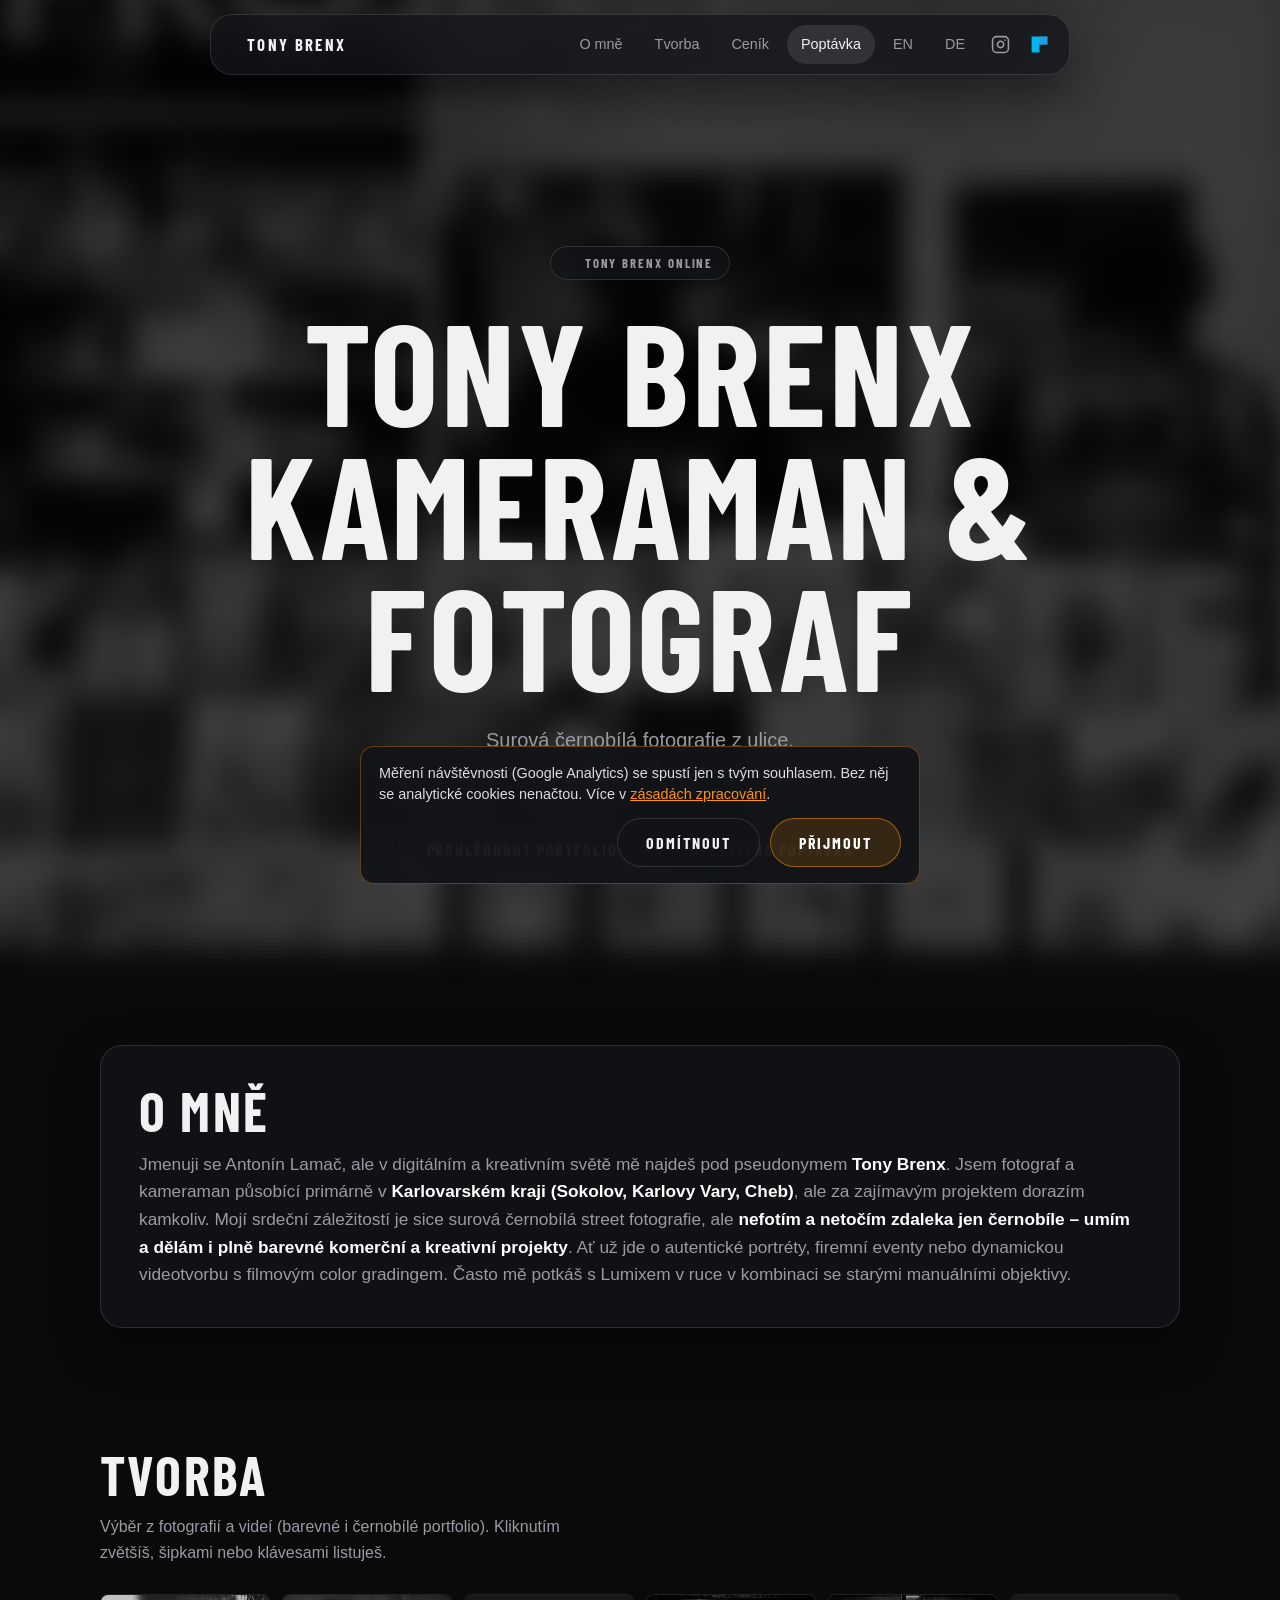
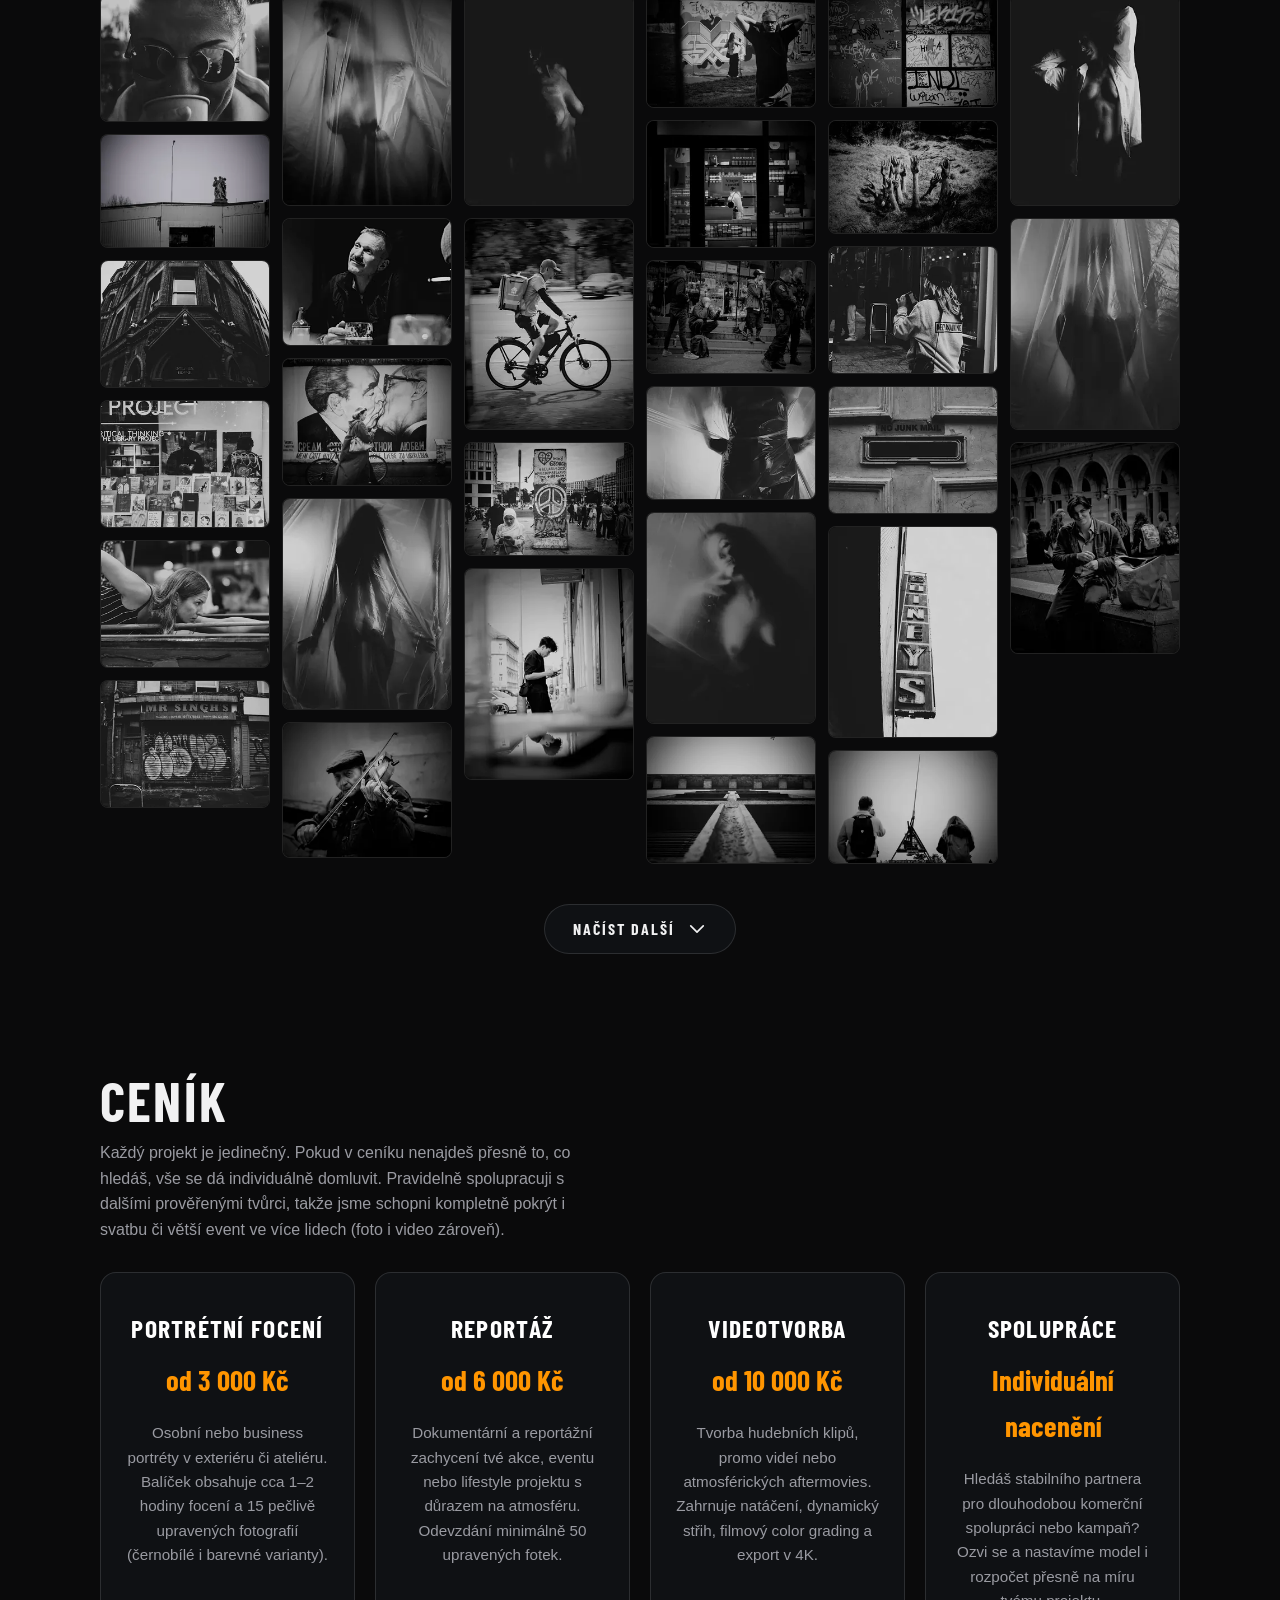
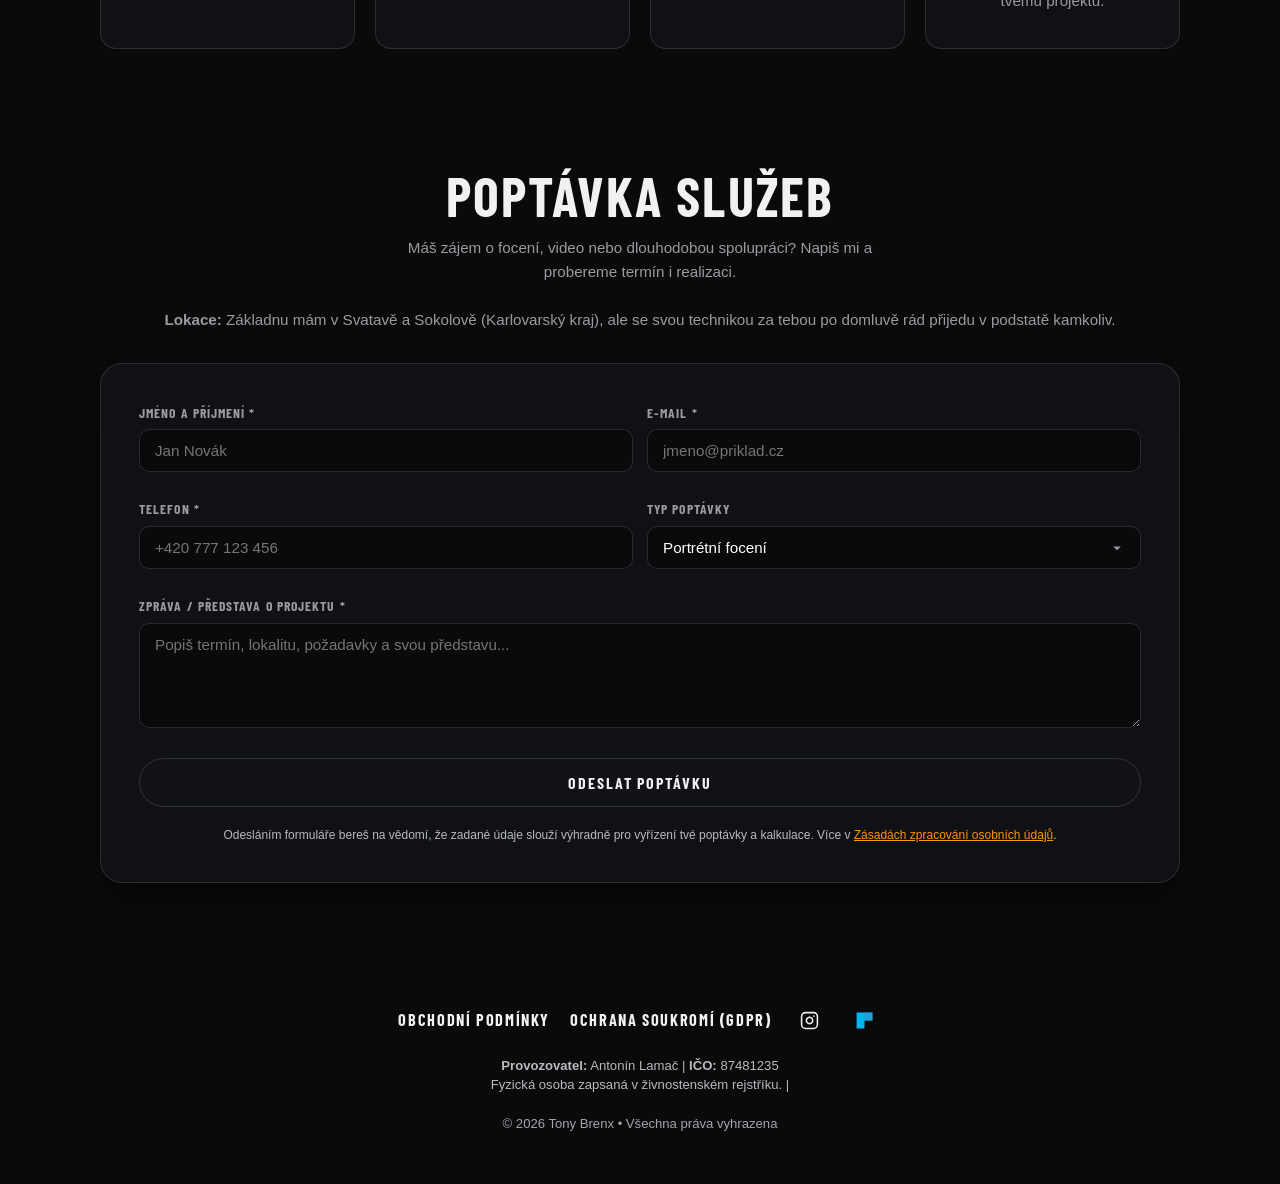
==== index.html @ ae1b9127 "SEO and AI visibility: robots.txt, llms.txt, richer schema, Open Graph, icons - robots.txt was misna" ====
<!DOCTYPE html>
<html lang="cs" data-shop="off">
<head>
<meta charset="utf-8">
<meta name="viewport" content="width=device-width, initial-scale=1">
<title>Fotograf & kameraman Karlovarský kraj | Tony Brenx</title>
<meta name="description" content="Profesionální fotograf a kameraman z Karlovarského kraje. Portréty, reportáže z eventů, street fotografie a dynamická videotvorba. Sokolov, Karlovy Vary, Cheb.">
<meta name="theme-color" content="#0a0a0b">
<meta name="referrer" content="strict-origin-when-cross-origin">
<link rel="canonical" href="https://www.tonybrenx.cz/">
<meta property="og:type" content="website">
<meta property="og:site_name" content="Tony Brenx">
<meta property="og:title" content="Fotograf & kameraman Karlovarský kraj | Tony Brenx">
<meta property="og:description" content="Profesionální fotograf a kameraman z Karlovarského kraje. Portréty, reportáže z eventů, street fotografie a dynamická videotvorba. Sokolov, Karlovy Vary, Cheb.">
<meta property="og:url" content="https://www.tonybrenx.cz/">
<meta property="og:image" content="https://www.tonybrenx.cz/img-web/og-image.jpg">
<meta property="og:image:width" content="1200">
<meta property="og:image:height" content="630">
<meta property="og:locale" content="cs_CZ">
<meta name="twitter:card" content="summary_large_image">
<link rel="alternate" hreflang="cs" href="https://www.tonybrenx.cz/">
<link rel="alternate" hreflang="en" href="https://www.tonybrenx.cz/en/">
<link rel="alternate" hreflang="de" href="https://www.tonybrenx.cz/de/">
<link rel="alternate" hreflang="x-default" href="https://www.tonybrenx.cz/">

<link rel="icon" type="image/svg+xml" href="data:image/svg+xml,<svg xmlns='http://www.w3.org/2000/svg' viewBox='0 0 100 100'><rect width='100' height='100' rx='25' fill='%230a0a0b'/><circle cx='50' cy='50' r='44' stroke='%23ff9500' stroke-width='4' fill='none'/><text x='50%' y='58%' text-anchor='middle' fill='%23f1f1f2' font-family='Arial, sans-serif' font-weight='900' font-size='38' letter-spacing='-1'>TB</text></svg>">
<link rel="icon" type="image/png" href="/favicon.png">
<link rel="apple-touch-icon" href="/apple-touch-icon.png">


<link rel="preload" href="/fonts/BarlowCondensed-Bold.woff" as="font" type="font/woff" crossorigin>
<link rel="stylesheet" href="style.css">

<script type="application/ld+json">
{
  "@context": "https://schema.org",
  "@type": "ProfessionalService",
  "@id": "https://www.tonybrenx.cz/#business",
  "name": "Tony Brenx",
  "alternateName": "Antonín Lamač – fotograf a kameraman",
  "inLanguage": "cs",
  "url": "https://www.tonybrenx.cz/",
  "image": "https://www.tonybrenx.cz/img-web/og-image.jpg",
  "logo": "https://www.tonybrenx.cz/apple-touch-icon.png",
  "description": "Profesionální fotograf a kameraman z Karlovarského kraje. Portréty, reportáže z eventů, street fotografie a dynamická videotvorba.",
  "founder": {
    "@type": "Person",
    "name": "Antonín Lamač",
    "jobTitle": "Fotograf a kameraman"
  },
  "address": {
    "@type": "PostalAddress",
    "streetAddress": "Palackého 364",
    "addressLocality": "Svatava",
    "postalCode": "357 03",
    "addressRegion": "Karlovarský kraj",
    "addressCountry": "CZ"
  },
  "areaServed": [
    {
      "@type": "City",
      "name": "Sokolov"
    },
    {
      "@type": "City",
      "name": "Svatava"
    },
    {
      "@type": "City",
      "name": "Karlovy Vary"
    },
    {
      "@type": "City",
      "name": "Cheb"
    },
    {
      "@type": "AdministrativeArea",
      "name": "Karlovarský kraj"
    }
  ],
  "sameAs": [
    "https://www.instagram.com/antonin_l_foto"
  ],
  "taxID": "87481235",
  "priceRange": "od 3 000 Kč",
  "hasOfferCatalog": {
    "@type": "OfferCatalog",
    "name": "Ceník",
    "itemListElement": [
      {
        "@type": "Offer",
        "itemOffered": {
          "@type": "Service",
          "name": "Portrétní focení",
          "description": "Osobní nebo business portréty v exteriéru či ateliéru, cca 1–2 hodiny focení, 15 upravených fotografií."
        },
        "priceSpecification": {
          "@type": "PriceSpecification",
          "minPrice": 3000,
          "priceCurrency": "CZK"
        }
      },
      {
        "@type": "Offer",
        "itemOffered": {
          "@type": "Service",
          "name": "Reportáž",
          "description": "Reportážní focení akcí, eventů a lifestyle projektů, minimálně 50 upravených fotografií."
        },
        "priceSpecification": {
          "@type": "PriceSpecification",
          "minPrice": 6000,
          "priceCurrency": "CZK"
        }
      },
      {
        "@type": "Offer",
        "itemOffered": {
          "@type": "Service",
          "name": "Videotvorba",
          "description": "Hudební klipy, promo videa, aftermovies. Natáčení, střih, color grading, export v 4K."
        },
        "priceSpecification": {
          "@type": "PriceSpecification",
          "minPrice": 10000,
          "priceCurrency": "CZK"
        }
      }
    ]
  }
}
</script>

</head>
<body>
<div class="bg-photo-layer"></div>

<nav class="glass">
  <a href="#" id="home-btn" class="brand" aria-label="Úvodní stránka Tony Brenx">Tony Brenx</a>
  <button class="menu-toggle" id="menu-toggle" aria-label="Otevřít menu">
    <svg xmlns="http://www.w3.org/2000/svg" fill="none" viewBox="0 0 24 24" stroke-width="2.2" stroke="currentColor"><path stroke-linecap="round" stroke-linejoin="round" d="M3.75 6.75h16.5M3.75 12h16.5m-16.5 5.25h16.5"/></svg>
  </button>
  <div class="nav-links" id="nav-links">
    <a href="#o-mne">O mně</a>
    <a href="#tvorba">Tvorba</a>
    <a href="#shop" class="nav-shop" style="display:none;">Kolekce</a>
    <a href="#cenik">Ceník</a>
    <a href="#kontakt">Poptávka</a>
    <a href="/en/" hreflang="en" lang="en">EN</a>
    <a href="/de/" hreflang="de" lang="de">DE</a>
    
    <a href="https://www.instagram.com/antonin_l_foto" target="_blank" rel="noopener" class="icon-social hover-ig" aria-label="Instagram">
      <svg viewBox="0 0 24 24" fill="none" stroke="currentColor" stroke-width="2" stroke-linecap="round" stroke-linejoin="round">
        <rect x="2" y="2" width="20" height="20" rx="5" ry="5"></rect>
        <path d="M16 11.37A4 4 0 1 1 12.63 8 4 4 0 0 1 16 11.37z"></path>
        <line x1="17.5" y1="6.5" x2="17.51" y2="6.5"></line>
      </svg>
    </a>

    <a href="https://eu.zonerama.com/tonybrenx/1622074" target="_blank" rel="noopener" class="icon-social hover-zon" aria-label="Zonerama">
      <svg viewBox="0 0 24 24" fill="currentColor">
        <path d="M2 2h10v10H2V2zm10 0h10v10H12V2zM2 12h10v10H2V12z" fill="#00b4ed"></path>
        <path d="M12 2h10v10H12V2z" fill="#2b9cd8" opacity="0.8"></path>
      </svg>
    </a>
  </div>
</nav>

<main class="wrap">
  <header class="hero">
    <div class="beep-indicator">
      <span class="beep-dot"></span>
      <span class="beep-text">Tony Brenx Online</span>
    </div>
    <h1>Tony Brenx<br>kameraman & fotograf</h1>
    <p>Surová černobílá fotografie z ulice, autentické portréty a filmová videotvorba.</p>
    <div class="hero-btns">
      <a class="btn btn-primary" href="#tvorba">Prohlédnout portfolio</a>
      <a class="btn" href="#kontakt">Nezávazná poptávka</a>
    </div>
  </header>
  
  <section id="o-mne">
    <div class="about glass">
      <h2>O mně</h2>
      <p>Jmenuji se Antonín Lamač, ale v digitálním a kreativním světě mě najdeš pod pseudonymem <strong>Tony Brenx</strong>. Jsem fotograf a kameraman působící primárně v <strong>Karlovarském kraji (Sokolov, Karlovy Vary, Cheb)</strong>, ale za zajímavým projektem dorazím kamkoliv. Mojí srdeční záležitostí je sice surová černobílá street fotografie, ale <strong>nefotím a netočím zdaleka jen černobíle – umím a dělám i plně barevné komerční a kreativní projekty</strong>. Ať už jde o autentické portréty, firemní eventy nebo dynamickou videotvorbu s filmovým color gradingem. Často mě potkáš s Lumixem v ruce v kombinaci se starými manuálními objektivy.</p>
    </div>
  </section>

  <section id="tvorba">
    <h2>Tvorba</h2>
    <p class="lead">Výběr z fotografií a videí (barevné i černobílé portfolio). Kliknutím zvětšíš, šipkami nebo klávesami listuješ.</p>
    <div class="gallery" id="gallery"></div>
    <div class="gallery-controls">
      <button id="load-more" class="btn" style="display:none;">
        Načíst další
        <svg xmlns="http://www.w3.org/2000/svg" fill="none" viewBox="0 0 24 24" stroke-width="2" stroke="currentColor"><path stroke-linecap="round" stroke-linejoin="round" d="M19.5 8.25l-7.5 7.5-7.5-7.5"/></svg>
      </button>
      <button id="hide-photos" class="btn" style="display:none;">
        Skrýt fotky
        <svg xmlns="http://www.w3.org/2000/svg" fill="none" viewBox="0 0 24 24" stroke-width="2" stroke="currentColor"><path stroke-linecap="round" stroke-linejoin="round" d="M4.5 15.75l7.5-7.5 7.5 7.5"/></svg>
      </button>
    </div>
  </section>

  <section id="shop" style="display:none;">
    <h2>Merch & Tisk</h2>
    <p class="lead">Limitovaná série streetwearu a fine-art tisků doručovaných přes <strong>Zásilkovnu (Z-BOX)</strong>. Kliknutím na produkt otevřeš kompletní detail s galerií a lupou.</p>

    <div class="shop-filters">
      <button class="shop-filter-btn active" data-filter="all">Všechny produkty</button>
      <button class="shop-filter-btn" data-filter="trika">Trika</button>
      <button class="shop-filter-btn" data-filter="headwear">Headwear</button>
      <button class="shop-filter-btn" data-filter="postery">Postery & Tisky</button>
    </div>

    <div class="shop-grid" id="shop-grid-container"></div>
  </section>

  <section id="cenik">
    <h2>Ceník</h2>
    <p class="lead">Každý projekt je jedinečný. Pokud v ceníku nenajdeš přesně to, co hledáš, vše se dá individuálně domluvit. Pravidelně spolupracuji s dalšími prověřenými tvůrci, takže jsme schopni kompletně pokrýt i svatbu či větší event ve více lidech (foto i video zároveň).</p>
    <div class="pricing-grid">
      <div class="price-card">
        <h3>Portrétní focení</h3>
        <div class="price">od 3 000 Kč</div>
        <p>Osobní nebo business portréty v exteriéru či ateliéru. Balíček obsahuje cca 1–2 hodiny focení a 15 pečlivě upravených fotografií (černobílé i barevné varianty).</p>
      </div>
      <div class="price-card">
        <h3>Reportáž</h3>
        <div class="price">od 6 000 Kč</div>
        <p>Dokumentární a reportážní zachycení tvé akce, eventu nebo lifestyle projektu s důrazem na atmosféru. Odevzdání minimálně 50 upravených fotek.</p>
      </div>
      <div class="price-card">
        <h3>Videotvorba</h3>
        <div class="price">od 10 000 Kč</div>
        <p>Tvorba hudebních klipů, promo videí nebo atmosférických aftermovies. Zahrnuje natáčení, dynamický střih, filmový color grading a export v 4K.</p>
      </div>
      <div class="price-card">
        <h3>Spolupráce</h3>
        <div class="price">Individuální nacenění</div>
        <p>Hledáš stabilního partnera pro dlouhodobou komerční spolupráci nebo kampaň? Ozvi se a nastavíme model i rozpočet přesně na míru tvému projektu.</p>
      </div>
    </div>
  </section>

  <section id="kontakt">
    <h2>Poptávka služeb</h2>
    <p class="lead">Máš zájem o focení, video nebo dlouhodobou spolupráci? Napiš mi a probereme termín i realizaci.</p>
    <p style="color:var(--muted);font-size:.95rem;margin-bottom:30px"><strong>Lokace:</strong> Základnu mám v Svatavě a Sokolově (Karlovarský kraj), ale se svou technikou za tebou po domluvě rád přijedu v podstatě kamkoliv.</p>
    
    <div class="contact-container">
      <form id="contact-form" action="https://script.google.com/macros/s/AKfycbwGoTfB47_dNgs7QjERzE8G_PjuRS1LECeNRTA69a8rxBjvJtGkViICH4ZdGSoke7AscQ/exec" method="POST" class="inquiry-form glass">
        <input type="text" name="_gotcha" style="display:none !important" tabindex="-1" autocomplete="off">
        <input type="hidden" name="form_type" value="Poptávka focení / video">

        <div class="form-row">
          <div class="form-group">
            <label for="form-name">Jméno a příjmení *</label>
            <input type="text" id="form-name" name="name" class="form-control" placeholder="Jan Novák" required>
          </div>
          <div class="form-group">
            <label for="form-email">E-mail *</label>
            <input type="email" id="form-email" name="email" class="form-control" placeholder="jmeno@priklad.cz" required>
          </div>
        </div>
        <div class="form-row">
          <div class="form-group">
            <label for="form-phone">Telefon *</label>
            <input 
              type="tel" 
              id="form-phone" 
              name="phone" 
              class="form-control" 
              placeholder="+420 777 123 456" 
              pattern="[+]?[0-9\s-]{9,16}" 
              title="Zadejte platné telefonní číslo" 
              required>
          </div>
          <div class="form-group">
            <label for="form-service">Typ poptávky</label>
            <select id="form-service" name="service" class="form-control">
              <option value="Portrétní focení">Portrétní focení</option>
              <option value="Reportáž / Event">Reportáž / Event</option>
              <option value="Videotvorba">Videotvorba</option>
              <option value="Svatba / Více tvůrců">Svatba / Více tvůrců</option>
              <option value="Jiné / Spolupráce">Jiné / Individuální projekt</option>
            </select>
          </div>
        </div>

        <div class="form-group">
          <label for="form-msg">Zpráva / Představa o projektu *</label>
          <textarea id="form-msg" name="message" class="form-control" placeholder="Popiš termín, lokalitu, požadavky a svou představu..." required></textarea>
        </div>

        <button type="submit" id="form-submit-btn" class="btn" style="width:100%;margin-top:4px">Odeslat poptávku</button>
        <p class="gdpr-notice">
          Odesláním formuláře bereš na vědomí, že zadané údaje slouží výhradně pro vyřízení tvé poptávky a kalkulace. Více v <a href="#" data-legal="privacy" class="legal-link">Zásadách zpracování osobních údajů</a>.
        </p>
        <div id="form-status" class="form-status"></div>
      </form>
    </div>
  </section>
</main>

<footer>
  <div class="footer-links">
    <a href="#shop" style="color:#ff9500;display:none;" class="nav-shop">Kolekce</a>
    <a href="#" data-legal="terms">Obchodní podmínky</a>
    <a href="#" data-legal="privacy">Ochrana soukromí (GDPR)</a>
    <a href="#" data-legal="withdraw" class="footer-withdraw-btn nav-shop" style="display:none;">Odstoupení od smlouvy</a>
    
    <a href="https://www.instagram.com/antonin_l_foto" target="_blank" rel="noopener" class="icon-social hover-ig" aria-label="Instagram">
      <svg viewBox="0 0 24 24" fill="none" stroke="currentColor" stroke-width="2" stroke-linecap="round" stroke-linejoin="round">
        <rect x="2" y="2" width="20" height="20" rx="5" ry="5"></rect>
        <path d="M16 11.37A4 4 0 1 1 12.63 8 4 4 0 0 1 16 11.37z"></path>
        <line x1="17.5" y1="6.5" x2="17.51" y2="6.5"></line>
      </svg>
    </a>

    <a href="https://eu.zonerama.com/tonybrenx/1622074" target="_blank" rel="noopener" class="icon-social hover-zon" aria-label="Zonerama">
      <svg viewBox="0 0 24 24" fill="currentColor">
        <path d="M2 2h10v10H2V2zm10 0h10v10H12V2zM2 12h10v10H2V12z" fill="#00b4ed"></path>
        <path d="M12 2h10v10H12V2z" fill="#2b9cd8" opacity="0.8"></path>
      </svg>
    </a>
  </div>
  <div class="company-info">
    <strong>Provozovatel:</strong> Antonín Lamač | <strong>IČO:</strong> 87481235<br>
    Fyzická osoba zapsaná v živnostenském rejstříku. |
  </div>
  <div class="copyright">© 2026 Tony Brenx • Všechna práva vyhrazena</div>
</footer>

<button id="cart-floating-btn" style="display:none;" title="Otevřít košík" aria-label="Košík">
  <svg xmlns="http://www.w3.org/2000/svg" fill="none" viewBox="0 0 24 24" stroke-width="2" stroke="currentColor"><path stroke-linecap="round" stroke-linejoin="round" d="M15.75 10.5V6a3.75 3.75 0 10-7.5 0v4.5m11.356-1.993l1.263 12c.07.665-.45 1.243-1.119 1.243H4.25c-.669 0-1.189-.578-1.119-1.243l1.264-12A1.125 1.125 0 015.513 7.5h12.974c.576 0 1.059.435 1.119 1.007zM8.625 10.5a.375.375 0 11-.75 0 .375.375 0 01.75 0zm7.5 0a.375.375 0 11-.75 0 .375.375 0 01.75 0z"/></svg>
  <span class="cart-badge" id="cart-count">0</span>
</button>

<div class="custom-modal-overlay" id="cart-modal">
  <div class="cart-content">
    <div class="cart-header">
      <h3 id="cart-modal-title">Váš Košík</h3>
      <button class="close-cart" id="close-cart-btn" aria-label="Zavřít">
        <svg xmlns="http://www.w3.org/2000/svg" fill="none" viewBox="0 0 24 24" stroke-width="2.2" stroke="currentColor"><path stroke-linecap="round" stroke-linejoin="round" d="M6 18L18 6M6 6l12 12"/></svg>
      </button>
    </div>

    <div id="cart-view-items">
      <div class="cart-items" id="cart-items-container">
        <div class="cart-empty-text">Košík je zatím prázdný.</div>
      </div>
      <div class="cart-footer">
        <div class="cart-total-row">
          <span>Zboží celkem:</span>
          <span id="cart-total-price">0 Kč</span>
        </div>
        <button class="btn btn-primary" id="go-to-checkout-btn" style="width:100%" data-action="checkout">
          Přejít k objednávce
        </button>
      </div>
    </div>

    <div id="cart-view-checkout" style="display:none;">
      <form id="order-form" action="https://script.google.com/macros/s/AKfycbx1KAhUSid5hGxZM7WlFNKmuM4dSWUxBS8-zZNvNJcbN7h83Ar_eSNnaX0Qr9JsS0cQdg/exec" method="POST">
        <input type="text" name="_gotcha" style="display:none !important" tabindex="-1" autocomplete="off">
        <input type="hidden" name="form_type" value="Objednávka merche">
        <input type="hidden" name="service" value="Objednávka merche / tisk">
        <input type="hidden" id="order-summary-field" name="message" value="">
        <input type="hidden" id="packeta-point-id" name="zasilkovna_point_id" value="">
        <input type="hidden" id="packeta-point-name" name="zasilkovna_point_name" value="">

        <div class="form-row">
          <div class="form-group">
            <label for="order-name">Jméno a příjmení *</label>
            <input type="text" id="order-name" name="name" class="form-control" placeholder="Jan Novák" required>
          </div>
          <div class="form-group">
            <label for="order-email">E-mail pro potvrzení *</label>
            <input type="email" id="order-email" name="email" class="form-control" placeholder="jmeno@priklad.cz" required>
          </div>
        </div>

        <div class="form-row">
          <div class="form-group">
            <label for="order-phone">Telefon pro Zásilkovnu *</label>
            <input 
              type="tel" 
              id="order-phone" 
              name="phone" 
              class="form-control" 
              placeholder="+420 777 123 456" 
              pattern="[+]?[0-9\s-]{9,16}" 
              title="Zadejte platné telefonní číslo" 
              required>
          </div>
          <div class="form-group">
            <label for="order-shipping">Způsob dopravy</label>
            <select id="order-shipping" name="shipping_method" class="form-control">
              <option value="zasilkovna" selected>Zásilkovna (+79 Kč)</option>
              <option value="osobni">Osobní předání Sokolov (Zdarma)</option>
            </select>
          </div>
        </div>

        <div class="form-group">
          <label>Způsob platby</label>
          <div style="background: rgba(10,10,11,.6); border: 1px solid var(--edge); padding: 12px 14px; border-radius: 10px;">
            <div style="color: #fff; font-weight: 700; font-size: 0.95rem; display: flex; align-items: center; gap: 8px;">
              <span style="color:#ff9500;">✓</span> Bankovní převod (instrukce s číslem účtu a VS dorazí do e-mailu)
            </div>
          </div>
          <input type="hidden" name="payment_method" value="Bankovní převod (platnost 48h)">
        </div>

        <div id="modal-packeta-box" class="packeta-box">
          <button type="button" class="btn-packeta" data-action="packeta">
            <svg xmlns="http://www.w3.org/2000/svg" width="18" height="18" viewBox="0 0 24 24" fill="none" stroke="currentColor" stroke-width="2"><path d="M12 2C8.13 2 5 5.13 5 9c0 5.25 7 13 7 13s7-7.75 7-13c0-3.87-3.13-7-7-7z"/><circle cx="12" cy="9" r="2.5"/></svg>
            Vybrat Z-BOX nebo pobočku Zásilkovny
          </button>
          <div id="modal-packeta-display" class="packeta-selected-info">
            ✓ Vybráno: <strong id="modal-packeta-place-name">Zatím nevybráno</strong>
          </div>
        </div>

        <div class="form-group" style="margin-top:12px">
          <label for="order-note">Poznámka k objednávce (volitelné)</label>
          <textarea id="order-note" class="form-control" style="min-height:55px" placeholder="Např. doplňující info k doručení..."></textarea>
        </div>

        <div class="cart-total-row" style="margin:12px 0 6px">
          <span>Celkem k úhradě:</span>
          <span id="order-final-price">0 Kč</span>
        </div>

        <div style="display:flex;gap:10px;margin-top:10px">
          <button type="button" class="btn" style="flex:1" data-action="back-cart">Zpět</button>
          <button type="submit" id="order-submit-btn" class="btn btn-primary" style="flex:2">Dokončit a odeslat</button>
        </div>

        <div id="order-status" class="form-status"></div>
      </form>
    </div>
  </div>
</div>

<div class="custom-modal-overlay" id="product-detail-modal">
  <div class="product-modal-content">
    <button class="close-cart" data-action="close-product" style="position:absolute;top:18px;right:18px;z-index:20;" aria-label="Zavřít">
      <svg xmlns="http://www.w3.org/2000/svg" fill="none" viewBox="0 0 24 24" stroke-width="2.2" stroke="currentColor"><path stroke-linecap="round" stroke-linejoin="round" d="M6 18L18 6M6 6l12 12"/></svg>
    </button>
    
    <div class="pm-gallery-col">
      <div class="pm-main-img-box" id="pm-zoom-container">
        <button class="pm-zoom-btn" id="pm-toggle-zoom" title="Zvětšit / Zmenšit detail">
          <svg xmlns="http://www.w3.org/2000/svg" fill="none" viewBox="0 0 24 24" stroke-width="2" stroke="currentColor"><path stroke-linecap="round" stroke-linejoin="round" d="M21 21l-6-6m2-5a7 7 0 11-14 0 7 7 0 0114 0zM10 7v6m3-3H7"/></svg>
        </button>
        <button class="pm-nav-arrow prev" data-action="prev-product" aria-label="Předchozí foto">
          <svg xmlns="http://www.w3.org/2000/svg" fill="none" viewBox="0 0 24 24" stroke-width="2.5" stroke="currentColor"><path stroke-linecap="round" stroke-linejoin="round" d="M15.75 19.5L8.25 12l7.5-7.5"/></svg>
        </button>
        <img id="pm-active-image" src="" alt="Detail produktu" draggable="false">
        <button class="pm-nav-arrow next" data-action="next-product" aria-label="Další foto">
          <svg xmlns="http://www.w3.org/2000/svg" fill="none" viewBox="0 0 24 24" stroke-width="2.5" stroke="currentColor"><path stroke-linecap="round" stroke-linejoin="round" d="M8.25 4.5l7.5 7.5-7.5 7.5"/></svg>
        </button>
      </div>
      <div class="pm-thumbs-row" id="pm-thumbs-container"></div>
    </div>

    <div class="pm-info-col">
      <span class="pm-badge" id="pm-badge"></span>
      <h3 class="pm-title" id="pm-title"></h3>
      <div class="pm-price" id="pm-price"></div>
      <p class="pm-desc" id="pm-desc"></p>
      
      <div class="pm-options" id="pm-options-box">
        <label id="pm-variant-label" for="pm-variant-select">Výběr varianty:</label>
        <select class="pm-select" id="pm-variant-select"></select>
      </div>

      <button class="btn btn-primary" id="pm-add-to-cart-btn" style="width:100%;">
        Vložit do košíku
      </button>
    </div>
  </div>
</div>

<div class="custom-modal-overlay" id="legal-modal" style="z-index: 100000;">
  <div class="cart-content" style="max-height: 84vh;">
    <div class="cart-header">
      <h3 id="legal-title">Informace</h3>
      <button class="close-cart" data-action="close-legal" aria-label="Zavřít">
        <svg xmlns="http://www.w3.org/2000/svg" fill="none" viewBox="0 0 24 24" stroke-width="2.2" stroke="currentColor"><path stroke-linecap="round" stroke-linejoin="round" d="M6 18L18 6M6 6l12 12"/></svg>
      </button>
    </div>
    <div id="legal-body" style="font-size: 0.88rem; color: #ddd; line-height: 1.6; overflow-y: auto; padding-right: 6px;"></div>
  </div>
</div>

<dialog id="lb">
  <button class="close-lb" id="close-lb" aria-label="Zavřít">
    <svg xmlns="http://www.w3.org/2000/svg" fill="none" viewBox="0 0 24 24" stroke-width="2" stroke="currentColor"><path stroke-linecap="round" stroke-linejoin="round" d="M6 18L18 6M6 6l12 12"/></svg>
  </button>
  <button class="nv" id="prev" aria-label="Předchozí">
    <svg xmlns="http://www.w3.org/2000/svg" fill="none" viewBox="0 0 24 24" stroke-width="2" stroke="currentColor"><path stroke-linecap="round" stroke-linejoin="round" d="M15.75 19.5L8.25 12l7.5-7.5"/></svg>
  </button>
  <div class="lb-content"><img id="lb-img" src="" alt="Detail"></div>
  <button class="nv" id="next" aria-label="Další">
    <svg xmlns="http://www.w3.org/2000/svg" fill="none" viewBox="0 0 24 24" stroke-width="2" stroke="currentColor"><path stroke-linecap="round" stroke-linejoin="round" d="M8.25 4.5l7.5 7.5-7.5 7.5"/></svg>
  </button>
</dialog>

<button id="scroll-top" title="Zpět nahoru" aria-label="Zpět nahoru">
  <svg xmlns="http://www.w3.org/2000/svg" fill="none" viewBox="0 0 24 24" stroke-width="2.6" stroke="currentColor"><path stroke-linecap="round" stroke-linejoin="round" d="M4.5 15.75l7.5-7.5 7.5 7.5"/></svg>
</button>

<div id="consent-banner" class="consent-banner" role="region" aria-label="Souhlas s cookies" hidden>
  <p>Měření návštěvnosti (Google Analytics) se spustí jen s tvým souhlasem. Bez něj se analytické cookies nenačtou. Více v <a href="#" data-legal="privacy">zásadách zpracování</a>.</p>
  <div class="consent-actions">
    <button type="button" class="btn" data-consent="rejected">Odmítnout</button>
    <button type="button" class="btn btn-primary" data-consent="accepted">Přijmout</button>
  </div>
</div>

<script src="script.js"></script>
</body>
</html>
---- style.css ----
/* Barlow Condensed (SIL OFL 1.1) – vlastní hosting, bez načítání z Google */
@font-face{font-family:"Barlow Condensed";font-style:normal;font-weight:500;font-display:swap;src:url("/fonts/BarlowCondensed-Medium.woff") format("woff")}
@font-face{font-family:"Barlow Condensed";font-style:normal;font-weight:700;font-display:swap;src:url("/fonts/BarlowCondensed-Bold.woff") format("woff")}
:root{--bg:#0a0a0b;--text:#f1f1f2;--muted:#9a9ba2;--glass:rgba(18,20,24,.75);--edge:rgba(255,255,255,.12)}
*{box-sizing:border-box;margin:0}
html{scroll-behavior:smooth}
body{
  color:var(--text);line-height:1.6;min-height:100vh;overflow-x:hidden;
  font-family:-apple-system,BlinkMacSystemFont,"SF Pro Text","Helvetica Neue",Arial,sans-serif;
  -webkit-font-smoothing:antialiased;background-color:#0a0a0b;
}

/* Fixní pozadí s rozmazáním */
.bg-photo-layer{
  position:fixed;
  inset:-20px;
  background-image:url('img-web/bg.webp');
  background-size:cover;
  background-position:center center;
  filter:brightness(30%) contrast(105%) blur(14px);
  -webkit-filter:brightness(30%) contrast(105%) blur(14px);
  transform:scale(1.06) translate3d(0,0,0);
  -webkit-transform:scale(1.06) translate3d(0,0,0);
  -webkit-backface-visibility:hidden;
  backface-visibility:hidden;
  z-index:-2;
  pointer-events:none;
}

h1,h2,h3,nav .brand,.btn,.contact-link,.beep-text,.form-group label,.product-title,.product-price,.shop-filter-btn,.btn-packeta,.pm-title,.pm-price{font-family:"Barlow Condensed","Arial Narrow","Helvetica Neue",sans-serif;text-transform:uppercase}
.glass{
  background:var(--glass);
  -webkit-backdrop-filter:blur(18px);backdrop-filter:blur(18px);
  border:1px solid var(--edge);border-radius:22px;
  box-shadow:0 18px 50px rgba(0,0,0,.45);
  transform:translate3d(0,0,0);
  -webkit-transform:translate3d(0,0,0);
  -webkit-backface-visibility:hidden;
  backface-visibility:hidden;
}
.wrap{max-width:1120px;margin:0 auto;padding:0 20px}

/* Navigace */
nav{position:sticky;top:14px;z-index:200;margin:14px auto 0;max-width:860px;padding:8px 12px 8px 22px;display:flex;align-items:center;justify-content:space-between;border-radius:999px;gap:20px}
nav .brand{font-weight:700;letter-spacing:.14em;font-size:1.05rem;white-space:nowrap;color:var(--text);text-decoration:none;cursor:pointer;transition:color .3s ease}
nav .brand:hover{color:#ff9500}
.nav-links{display:flex;gap:4px;align-items:center}
nav a{color:var(--muted);text-decoration:none;font-size:.9rem;padding:8px 14px;border-radius:999px;transition:.3s ease;white-space:nowrap}
nav a:hover,nav a.on{color:var(--text);background:rgba(255,255,255,.1)}
nav a.nav-shop{color:#ff9500;font-weight:700}

/* Sociální ikony s tooltipem (bublinou s názvem) */
.icon-social {
  position: relative;
  display: inline-flex;
  align-items: center;
  justify-content: center;
  padding: 8px !important;
  color: var(--muted);
  transition: all .25s ease;
  line-height: 0;
}
.icon-social svg {
  width: 19px;
  height: 19px;
  display: block;
}
.icon-social::after {
  content: attr(aria-label);
  position: absolute;
  bottom: -32px;
  left: 50%;
  transform: translateX(-50%) translateY(4px);
  background: rgba(18, 20, 24, 0.95);
  color: var(--text);
  font-family: "Barlow Condensed", sans-serif;
  font-size: 0.75rem;
  letter-spacing: 0.08em;
  text-transform: uppercase;
  padding: 3px 8px;
  border-radius: 6px;
  border: 1px solid var(--edge);
  white-space: nowrap;
  opacity: 0;
  visibility: hidden;
  transition: all 0.2s ease;
  pointer-events: none;
  z-index: 300;
  box-shadow: 0 4px 12px rgba(0,0,0,0.5);
}
.icon-social:hover::after {
  opacity: 1;
  visibility: visible;
  transform: translateX(-50%) translateY(0);
}
.icon-social.hover-ig:hover {
  color: #E1306C !important;
  filter: drop-shadow(0 0 8px rgba(225, 48, 108, 0.6));
  transform: translateY(-1px);
}
.icon-social.hover-zon:hover {
  color: #00a2e2 !important;
  filter: drop-shadow(0 0 8px rgba(0, 162, 226, 0.6));
  transform: translateY(-1px);
}

.menu-toggle{display:none;background:transparent;border:0;color:var(--text);cursor:pointer;padding:8px;border-radius:50%;align-items:center;justify-content:center;transition:all .3s ease}
.menu-toggle svg{width:24px;height:24px}
.menu-toggle:hover{color:#ff9500}

@media(max-width:860px){
  nav{position:sticky;top:14px;padding:10px 16px;border-radius:24px;justify-content:center}
  nav .brand{margin:0 auto;text-align:center}
  .menu-toggle{display:inline-flex;position:absolute;right:14px;top:50%;transform:translateY(-50%)}
  .nav-links{position:absolute;top:calc(100% + 10px);left:0;right:0;flex-direction:column;gap:6px;padding:16px;background:rgba(18,20,24,.96);-webkit-backdrop-filter:blur(24px);backdrop-filter:blur(24px);border:1px solid var(--edge);border-radius:20px;box-shadow:0 20px 45px rgba(0,0,0,.7);opacity:0;visibility:hidden;transform:translateY(-10px);transition:all .3s ease;pointer-events:none}
  .nav-links.open{opacity:1;visibility:visible;transform:translateY(0);pointer-events:auto}
  nav a{width:100%;text-align:center;padding:12px;font-size:1rem}
  .nav-links .icon-social {
    display: inline-flex;
    width: auto;
    padding: 10px !important;
  }
}

.hero{padding:19vh 0 12vh;text-align:center;display:flex;flex-direction:column;align-items:center}
.hero h1{font-size:clamp(3.4rem,13vw,9rem);line-height:.92;font-weight:700;letter-spacing:.02em}
.hero p{color:var(--muted);font-size:clamp(1rem,2.2vw,1.25rem);margin:22px auto 34px;max-width:36ch}
.hero-btns{display:flex;gap:14px;flex-wrap:wrap;justify-content:center}
.beep-indicator{display:inline-flex;align-items:center;gap:10px;padding:6px 16px;border-radius:999px;background:var(--glass);border:1px solid var(--edge);margin-bottom:24px}
.beep-text{font-size:.8rem;letter-spacing:.15em;font-weight:700;color:var(--muted)}
.beep-dot{width:8px;height:8px;border-radius:50%;display:inline-block;animation:ledPulse 2.4s infinite}
@keyframes ledPulse{0%,100%{opacity:.4;background-color:#ff3b30}50%{opacity:1;background-color:#ff9500;box-shadow:0 0 8px #ff9500}}
.btn{display:inline-flex;align-items:center;justify-content:center;gap:12px;text-decoration:none;font-weight:700;letter-spacing:.12em;font-size:1rem;padding:14px 28px;border-radius:999px;color:var(--text);border:1px solid var(--edge);background:var(--glass);transition:all .25s ease;cursor:pointer}
.btn:hover{background:rgba(255,149,0,.2);border-color:rgba(255,149,0,.6);color:#fff;box-shadow:0 0 24px rgba(255,149,0,.35)}
.btn-primary{background:rgba(255,149,0,.15);border-color:rgba(255,149,0,.5);color:#fff}
section{padding:60px 0;scroll-margin-top:80px}
h2{font-size:clamp(2.2rem,5vw,3.4rem);font-weight:700;letter-spacing:.04em;line-height:1;margin-bottom:12px}
.lead{color:var(--muted);margin-bottom:28px;max-width:58ch}
.about{padding:38px;width:100%}
.about p{color:var(--muted);font-size:1.08rem}
.about strong{color:#fff;font-weight:700}

/* Ceník */
.pricing-grid{display:grid;grid-template-columns:repeat(auto-fit,minmax(250px,1fr));gap:20px;margin-top:30px}
.price-card{
  background:var(--glass);border:1px solid var(--edge);border-radius:16px;
  padding:35px 25px;text-align:center;transition:all .3s ease;display:flex;flex-direction:column;
  cursor:pointer;-webkit-tap-highlight-color:transparent;
}
.price-card h3{font-size:1.6rem;color:#fff;margin-bottom:8px;letter-spacing:.05em}
.price-card .price{font-size:1.8rem;font-weight:700;color:#ff9500;font-family:"Barlow Condensed",sans-serif;margin-bottom:18px}
.price-card p{color:var(--muted);font-size:.95rem;line-height:1.6;flex-grow:1}
.price-card:hover,.price-card.active-tap{background:rgba(255,149,0,.12);border-color:rgba(255,149,0,.6);box-shadow:0 10px 30px rgba(255,149,0,.25)}

/* Galerie Portfolio */
.gallery{columns:auto 150px;column-gap:12px}
.gallery a{
  display:block;margin-bottom:12px;border-radius:8px;overflow:hidden;break-inside:avoid-column;
  border:1px solid var(--edge);background:rgba(0,0,0,.6);cursor:pointer;position:relative;
}
@keyframes revealPhoto{0%{opacity:0;transform:translateY(25px)}100%{opacity:1;transform:translateY(0)}}
.gallery img{display:block;width:100%;height:auto;transition:transform .6s ease;filter:brightness(.88);pointer-events:none}
.gallery img,.product-img-box img,.pm-main-img-box img,.pm-thumb img{-webkit-user-select:none;user-select:none}
.gallery a:hover img{filter:brightness(1.1);transform:scale(1.08)}
.gallery-controls{display:flex;justify-content:center;flex-wrap:wrap;gap:16px;margin-top:40px}
.gallery-controls .btn svg{width:20px;height:20px}

/* E-Shop */
.shop-filters{display:flex;gap:8px;margin-bottom:24px;flex-wrap:wrap}
.shop-filter-btn{padding:6px 14px;border-radius:999px;border:1px solid var(--edge);background:var(--glass);color:var(--muted);font-size:.82rem;letter-spacing:.08em;font-weight:700;cursor:pointer;transition:all .25s ease}
.shop-filter-btn.active,.shop-filter-btn:hover{color:#fff;border-color:rgba(255,149,0,.6);background:rgba(255,149,0,.15);box-shadow:0 0 14px rgba(255,149,0,.25)}

.shop-grid{
  display:grid;
  grid-template-columns:repeat(auto-fill, minmax(200px, 1fr));
  gap:16px;
  width:100%;
}
.product-card{
  background:var(--glass);border:1px solid var(--edge);border-radius:14px;overflow:hidden;
  display:flex;flex-direction:column;transition:border-color .25s ease, transform .25s ease;
  width:100%;cursor:pointer;
}
.product-card:hover{transform:translateY(-3px);border-color:rgba(255,149,0,.5);box-shadow:0 10px 25px rgba(0,0,0,.6)}
.product-img-box{position:relative;width:100%;aspect-ratio:1/1;overflow:hidden;background:#0d0e12}
.product-img-box img{width:100%;height:100%;object-fit:cover;transition:transform .4s ease;filter:brightness(.92)}
.product-card:hover .product-img-box img{transform:scale(1.04);filter:brightness(1.02)}
.product-badge{position:absolute;top:8px;left:8px;background:rgba(0,0,0,.8);border:1px solid var(--edge);padding:3px 8px;border-radius:999px;font-size:.65rem;letter-spacing:.08em;color:#ff9500;font-weight:700;text-transform:uppercase;z-index:2}
.product-info{padding:14px;display:flex;flex-direction:column;flex-grow:1}
.product-title{font-size:1.1rem;letter-spacing:.03em;color:#fff;margin-bottom:4px;line-height:1.2}
.product-desc{font-size:.78rem;color:var(--muted);margin-bottom:12px;line-height:1.4;flex-grow:1}
.product-meta{display:flex;justify-content:space-between;align-items:center;margin-bottom:10px;min-height:30px}
.product-price{font-size:1.25rem;font-weight:700;color:#ff9500}
.product-select{
  padding:5px 8px;background:rgba(10,10,11,.8);border:1px solid var(--edge);
  color:#fff;border-radius:6px;font-family:inherit;font-size:.78rem;outline:none;cursor:pointer;
}
.btn-buy{
  width:100%;padding:8px;border-radius:8px;border:1px solid rgba(255,149,0,.5);
  background:rgba(255,149,0,.15);color:#fff;font-family:"Barlow Condensed",sans-serif;
  font-weight:700;letter-spacing:.08em;font-size:.9rem;text-transform:uppercase;cursor:pointer;
  transition:all .2s ease;display:flex;align-items:center;justify-content:center;gap:6px;
}
.btn-buy:hover{background:#ff9500;color:#0a0a0b;box-shadow:0 0 16px rgba(255,149,0,.6)}

/* Plovoucí košík */
#cart-floating-btn{
  position:fixed;bottom:84px;right:26px;width:52px;height:52px;border-radius:50%;
  background:rgba(18,20,24,.9);border:1px solid rgba(255,149,0,.6);color:#ff9500;
  display:flex;align-items:center;justify-content:center;cursor:pointer;
  box-shadow:0 0 20px rgba(255,149,0,.35);z-index:150;transition:transform .2s ease;
}
#cart-floating-btn:hover{transform:scale(1.08);background:rgba(255,149,0,.25);color:#fff}
#cart-floating-btn svg{width:24px;height:24px}
.cart-badge{
  position:absolute;top:-4px;right:-4px;background:#ff9500;color:#0a0a0b;
  font-size:.75rem;font-weight:900;border-radius:999px;min-width:20px;height:20px;
  display:flex;align-items:center;justify-content:center;padding:0 4px;font-family:Arial,sans-serif;
}

/* Modální okna (Košík, Podmínky, Detail produktu) */
.custom-modal-overlay{
  position:fixed;inset:0;background:rgba(0,0,0,.88);
  z-index:1000;display:none;align-items:center;justify-content:center;padding:16px;
}
.custom-modal-overlay.open{
  display:flex;
}
.cart-content{
  position:relative;width:100%;max-width:580px;max-height:90vh;
  background:rgba(18,20,24,.98);border:1px solid var(--edge);border-radius:24px;
  padding:28px;display:flex;flex-direction:column;box-shadow:0 30px 60px rgba(0,0,0,.9);
  overflow-y:auto;
}
.cart-header{display:flex;justify-content:space-between;align-items:center;border-bottom:1px solid var(--edge);padding-bottom:14px;margin-bottom:16px}
.cart-header h3{font-size:1.6rem;color:#fff;letter-spacing:.05em}
.close-cart{background:transparent;border:0;color:var(--muted);cursor:pointer;padding:6px;transition:.2s}
.close-cart:hover{color:#fff;transform:scale(1.2)}
.close-cart svg{width:22px;height:22px}
.cart-items{display:flex;flex-direction:column;gap:12px;margin-bottom:14px}
.cart-item{display:flex;justify-content:space-between;align-items:center;background:rgba(10,10,11,.6);padding:12px 14px;border-radius:12px;border:1px solid rgba(255,255,255,.06)}
.cart-item-title{font-weight:700;font-size:.95rem;color:#fff}
.cart-item-variant{font-size:.8rem;color:var(--muted)}
.cart-item-price{color:#ff9500;font-weight:700;font-size:1.05rem}
.cart-remove-btn{background:transparent;border:0;color:#ff4757;cursor:pointer;padding:4px;font-size:.8rem;margin-left:8px}
.cart-empty-text{color:var(--muted);text-align:center;padding:30px 0;font-size:.95rem}
.cart-footer{border-top:1px solid var(--edge);padding-top:16px;display:flex;flex-direction:column;gap:12px}
.cart-total-row{display:flex;justify-content:space-between;align-items:center;font-size:1.25rem;font-weight:700}
.cart-total-row span:last-child{color:#ff9500;font-size:1.45rem;font-family:"Barlow Condensed",sans-serif}

/* Zásilkovna komponenty */
.packeta-box{
  background:rgba(10,10,11,.6);border:1px dashed var(--edge);padding:14px 16px;border-radius:12px;
  display:flex;flex-direction:column;gap:10px;margin-top:6px;
}
.btn-packeta{
  display:inline-flex;align-items:center;justify-content:center;gap:10px;
  padding:12px 18px;border-radius:8px;background:rgba(180,30,30,.25);
  border:1px solid rgba(220,50,50,.7);color:#ff5e57;font-size:.95rem;font-weight:700;
  cursor:pointer;transition:all .25s ease;width:100%;letter-spacing:.08em;
}
.btn-packeta:hover{background:rgba(220,50,50,.45);color:#fff;box-shadow:0 0 16px rgba(220,50,50,.35)}
.packeta-selected-info{
  font-size:.85rem;color:#2ed573;background:rgba(46,213,115,.08);
  border:1px solid rgba(46,213,115,.25);padding:8px 12px;border-radius:8px;display:none;
}

iframe[name="packeta-widget"], div[id*="packeta-widget"] {
  z-index: 999999 !important;
}

/* MODAL PRO DETAIL PRODUKTU (GALERIE + LUPA) */
.product-modal-content{
  position:relative;width:100%;max-width:920px;max-height:92vh;
  background:rgba(18,20,24,.97);border:1px solid var(--edge);border-radius:24px;
  padding:26px;display:grid;grid-template-columns:1.05fr 1fr;gap:28px;
  box-shadow:0 30px 70px rgba(0,0,0,.9);overflow-y:auto;
}
.pm-gallery-col{display:flex;flex-direction:column;gap:12px;-webkit-user-select:none;user-select:none}
.pm-main-img-box{
  position:relative;width:100%;aspect-ratio:1/1;border-radius:14px;
  overflow:hidden;background:#0d0e12;border:1px solid var(--edge);cursor:zoom-in;
}
.pm-main-img-box img{
  width:100%;height:100%;object-fit:cover;transition:transform .2s ease-out;display:block;
}
.pm-main-img-box.zoomed img{
  transform:scale(2.2);cursor:zoom-out;
}
.pm-zoom-btn{
  position:absolute;top:10px;right:10px;width:34px;height:34px;border-radius:50%;
  background:rgba(0,0,0,.65);border:1px solid var(--edge);color:#fff;display:flex;
  align-items:center;justify-content:center;cursor:pointer;transition:.2s;z-index:10;
}
.pm-zoom-btn:hover{background:rgba(255,149,0,.8);color:#0a0a0b}
.pm-zoom-btn svg{width:16px;height:16px}
.pm-nav-arrow{
  position:absolute;top:50%;transform:translateY(-50%);width:38px;height:38px;
  border-radius:50%;background:rgba(0,0,0,.65);border:1px solid var(--edge);color:#fff;
  display:flex;align-items:center;justify-content:center;cursor:pointer;transition:.2s;z-index:5;
}
.pm-nav-arrow:hover{background:rgba(255,149,0,.8);color:#0a0a0b}
.pm-nav-arrow.prev{left:10px}
.pm-nav-arrow.next{right:10px}
.pm-nav-arrow svg{width:20px;height:20px}
.pm-thumbs-row{display:flex;gap:8px;overflow-x:auto;padding-bottom:4px}
.pm-thumb{
  width:64px;height:64px;border-radius:8px;border:1px solid var(--edge);
  overflow:hidden;cursor:pointer;flex-shrink:0;opacity:.55;transition:all .2s ease;
}
.pm-thumb.active,.pm-thumb:hover{opacity:1;border-color:#ff9500;box-shadow:0 0 10px rgba(255,149,0,.4)}
.pm-thumb img{width:100%;height:100%;object-fit:cover;display:block}

.pm-info-col{display:flex;flex-direction:column;justify-content:center}
.pm-badge{
  align-self:flex-start;background:rgba(255,149,0,.15);border:1px solid rgba(255,149,0,.5);
  padding:3px 10px;border-radius:999px;font-size:.7rem;letter-spacing:.1em;
  color:#ff9500;font-weight:700;margin-bottom:8px;
}
.pm-title{font-size:1.85rem;line-height:1.15;color:#fff;margin-bottom:8px}
.pm-price{font-size:1.6rem;color:#ff9500;font-weight:700;margin-bottom:14px}
.pm-desc{font-size:.9rem;color:var(--muted);line-height:1.6;margin-bottom:20px}
.pm-options{display:flex;flex-direction:column;gap:12px;margin-bottom:20px}
.pm-options label{font-size:.82rem;font-weight:700;color:var(--muted);letter-spacing:.08em}
.pm-select{
  width:100%;padding:10px 14px;background:rgba(10,10,11,.8);border:1px solid var(--edge);
  color:#fff;border-radius:8px;font-family:inherit;font-size:.9rem;outline:none;cursor:pointer;
}

@media(max-width:768px){
  .product-modal-content{grid-template-columns:1fr;gap:18px;padding:20px}
}

/* Formuláře */
.form-row{display:grid;grid-template-columns:1fr 1fr;gap:14px}
.form-group{display:flex;flex-direction:column;gap:6px;margin-bottom:12px}
.form-group label{font-size:.85rem;letter-spacing:.08em;color:var(--muted);font-weight:700}
.form-control{
  width:100%;padding:12px 15px;background:rgba(10,10,11,.75);
  border:1px solid var(--edge);border-radius:10px;color:#fff;
  font-family:inherit;font-size:.95rem;transition:border-color .25s ease;outline:none;
}
.form-control:focus{border-color:#ff9500;box-shadow:0 0 12px rgba(255,149,0,.35)}
select.form-control{
  cursor:pointer;appearance:none;
  background-image:url("data:image/svg+xml;utf8,<svg fill='%239a9ba2' height='18' viewBox='0 0 24 24' width='18' xmlns='http://www.w3.org/2000/svg'><path d='M7 10l5 5 5-5z'/></svg>");
  background-repeat:no-repeat;background-position:right 14px center;
}
select.form-control option{background-color:#121418;color:#fff}
textarea.form-control{resize:vertical;min-height:105px}
.form-status{display:none;padding:12px;border-radius:10px;font-size:.9rem;text-align:center;margin-top:10px}
.form-status.success{display:block;background:rgba(46,213,115,.15);border:1px solid rgba(46,213,115,.4);color:#2ed573}
.form-status.error{display:block;background:rgba(255,71,87,.15);border:1px solid rgba(255,71,87,.4);color:#ff4757}
.gdpr-notice{font-size:0.75rem;color:#b9bac0;margin-top:6px;text-align:center;line-height:1.4}

/* Poptávkový formulář */
#kontakt{text-align:center}
#kontakt .lead{margin-left:auto;margin-right:auto;margin-bottom:24px;font-size:.95rem}
.contact-container{width:100%;margin:30px auto 0;text-align:left}
.inquiry-form{width:100%;padding:38px;display:flex;flex-direction:column;gap:14px;border-radius:22px}

@media(max-width:768px){
  .inquiry-form{padding:24px 18px}
  .form-row{grid-template-columns:1fr;gap:12px}
  #cart-floating-btn{bottom:76px;right:18px}
}

footer{text-align:center;padding:60px 20px 50px;display:flex;flex-direction:column;align-items:center;gap:18px}
.footer-links{display:flex;gap:20px;flex-wrap:wrap;justify-content:center;align-items:center}
.footer-links a{color:var(--text);text-decoration:none;font-family:"Barlow Condensed","Arial Narrow",sans-serif;text-transform:uppercase;letter-spacing:.1em;font-weight:700;font-size:1.02rem;transition:color .3s ease}
.footer-links a:hover{color:#ff9500}
.footer-withdraw-btn{color:#ff4757 !important;cursor:pointer}
.footer-withdraw-btn:hover{color:#ff6b81 !important}
.company-info{font-size:.82rem;color:#b9bac0;line-height:1.5;max-width:700px}
.copyright{font-size:.82rem;color:#a4a5ac}

/* Lightbox pro portfolio fotky */
#lb{border:0;padding:0;margin:0;width:100vw;height:100vh;max-width:100vw;max-height:100vh;background:transparent;position:fixed;inset:0;overflow:hidden;-webkit-user-select:none;user-select:none}
#lb[open]{display:flex;align-items:center;justify-content:center}
#lb::backdrop{background:rgba(0,0,0,.88)}
.lb-content{position:relative;padding:14px;border-radius:1.5rem;background:rgba(18,20,24,.85);border:1px solid rgba(255,255,255,.15);max-width:85vw;max-height:85vh;display:flex;align-items:center;justify-content:center}
.lb-content img{display:block;max-width:100%;max-height:calc(85vh - 30px);object-fit:contain;border-radius:.6rem;pointer-events:none}
.close-lb{position:fixed;top:24px;right:24px;width:44px;height:44px;border-radius:50%;background:rgba(0,0,0,.6);border:1px solid rgba(255,255,255,.2);color:#9a9ba2;display:flex;align-items:center;justify-content:center;cursor:pointer;z-index:300}
.close-lb svg{width:22px;height:22px}
.close-lb:hover{color:#fff;background:rgba(255,149,0,.8)}
.nv{position:fixed;top:50%;transform:translateY(-50%);width:54px;height:54px;border-radius:50%;border:1px solid rgba(255,255,255,.2);background:rgba(0,0,0,.5);color:#fff;display:flex;align-items:center;justify-content:center;cursor:pointer;z-index:300}
.nv svg{width:26px;height:26px}
.nv:hover{background:rgba(255,149,0,.25);border-color:rgba(255,149,0,.6);color:#ff9500}
#prev{left:24px}#next{right:24px}

/* Scroll-to-top */
#scroll-top{position:fixed;bottom:26px;right:26px;width:48px;height:48px;border-radius:50%;background:rgba(18,20,24,.85);border:1px solid rgba(255,149,0,.5);color:#ff9500;display:flex;align-items:center;justify-content:center;cursor:pointer;opacity:0;visibility:hidden;pointer-events:none;transform:translateY(16px);transition:all .3s ease;z-index:150}
#scroll-top.visible{opacity:1;visibility:visible;pointer-events:auto;transform:translateY(0)}
#scroll-top:hover{background:rgba(255,149,0,.25);border-color:#ff9500;color:#fff}
#scroll-top svg{width:22px;height:22px}

/* E-SHOP VYPNUTÝ STAV: schováno rovnou v CSS, aby nebliklo před načtením JS.
   JS sekci naopak ZOBRAZÍ, pokud je isShopActive = true (viz script na konci souboru). */
#shop,#cart-floating-btn,.nav-shop{display:none}



@media(max-width:768px){
  .lb-content{max-width:92vw;padding:8px}
  .nv{width:42px;height:42px}.nv svg{width:20px;height:20px}
  #prev{left:10px}#next{right:10px}
  .close-lb{top:14px;right:14px;width:38px;height:38px}
  #scroll-top{bottom:18px;right:18px;width:44px;height:44px}
}

/* Souhlas s cookies */
.consent-banner{position:fixed;left:16px;right:16px;bottom:16px;max-width:560px;margin:0 auto;z-index:200;padding:16px 18px;border-radius:14px;background:rgba(18,20,24,.96);border:1px solid rgba(255,149,0,.35);color:#ddd;font-size:.9rem;line-height:1.5}
.consent-banner[hidden]{display:none}
.consent-banner a,.legal-link{color:#ff9500;text-decoration:underline}
.consent-actions{display:flex;gap:10px;justify-content:flex-end;margin-top:12px;flex-wrap:wrap}

/* Bloky v právních textech */
.legal-box{background:rgba(255,149,0,.1);padding:12px;border-radius:8px;border:1px solid rgba(255,149,0,.3);margin-bottom:16px}
#legal-body h4{margin-top:14px}

/* Předobjednávka */
.presale-banner{display:flex;flex-wrap:wrap;gap:6px 14px;align-items:baseline;margin:0 0 16px;padding:12px 14px;border:1px solid var(--edge);border-radius:12px;background:rgba(255,149,0,.08);color:#ff9500}
.presale-banner strong{font-family:"Barlow Condensed","Arial Narrow",sans-serif;text-transform:uppercase;letter-spacing:.06em}
.presale-banner small{color:#ccc;flex-basis:100%}
.product-price-old{color:#888;font-weight:400;text-decoration:line-through;margin-right:6px}
.pay-choice{border:1px solid var(--edge);border-radius:12px;padding:10px 14px;margin:0 0 14px;display:flex;flex-wrap:wrap;gap:8px 18px}
.pay-choice legend{padding:0 6px;color:#ff9500;font-size:.8rem;text-transform:uppercase;letter-spacing:.06em}
.pay-choice label{display:flex;align-items:center;gap:6px;cursor:pointer}

/* Menší pozadí pro mobily (je rozmazané, vyšší rozlišení není vidět) */
@media (max-width:900px){.bg-photo-layer{background-image:url('img-web/bg-m.webp')}}
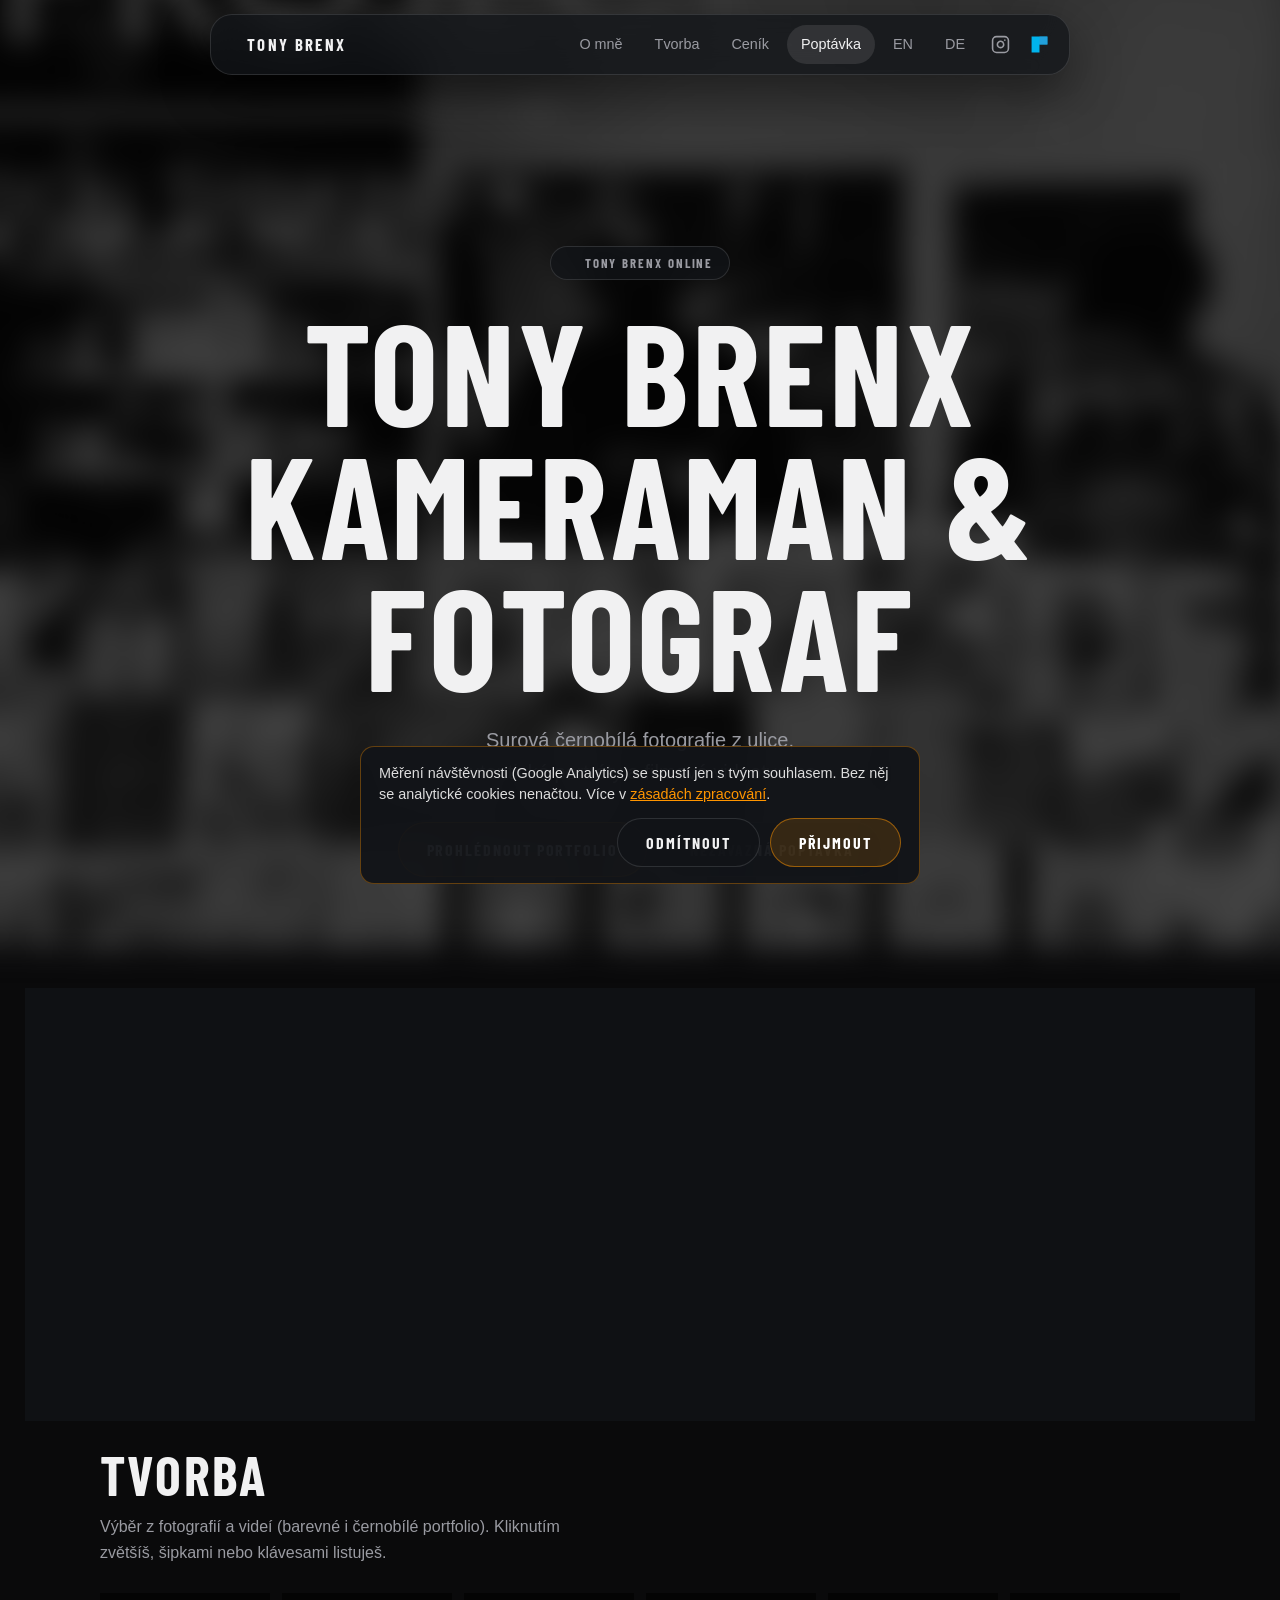
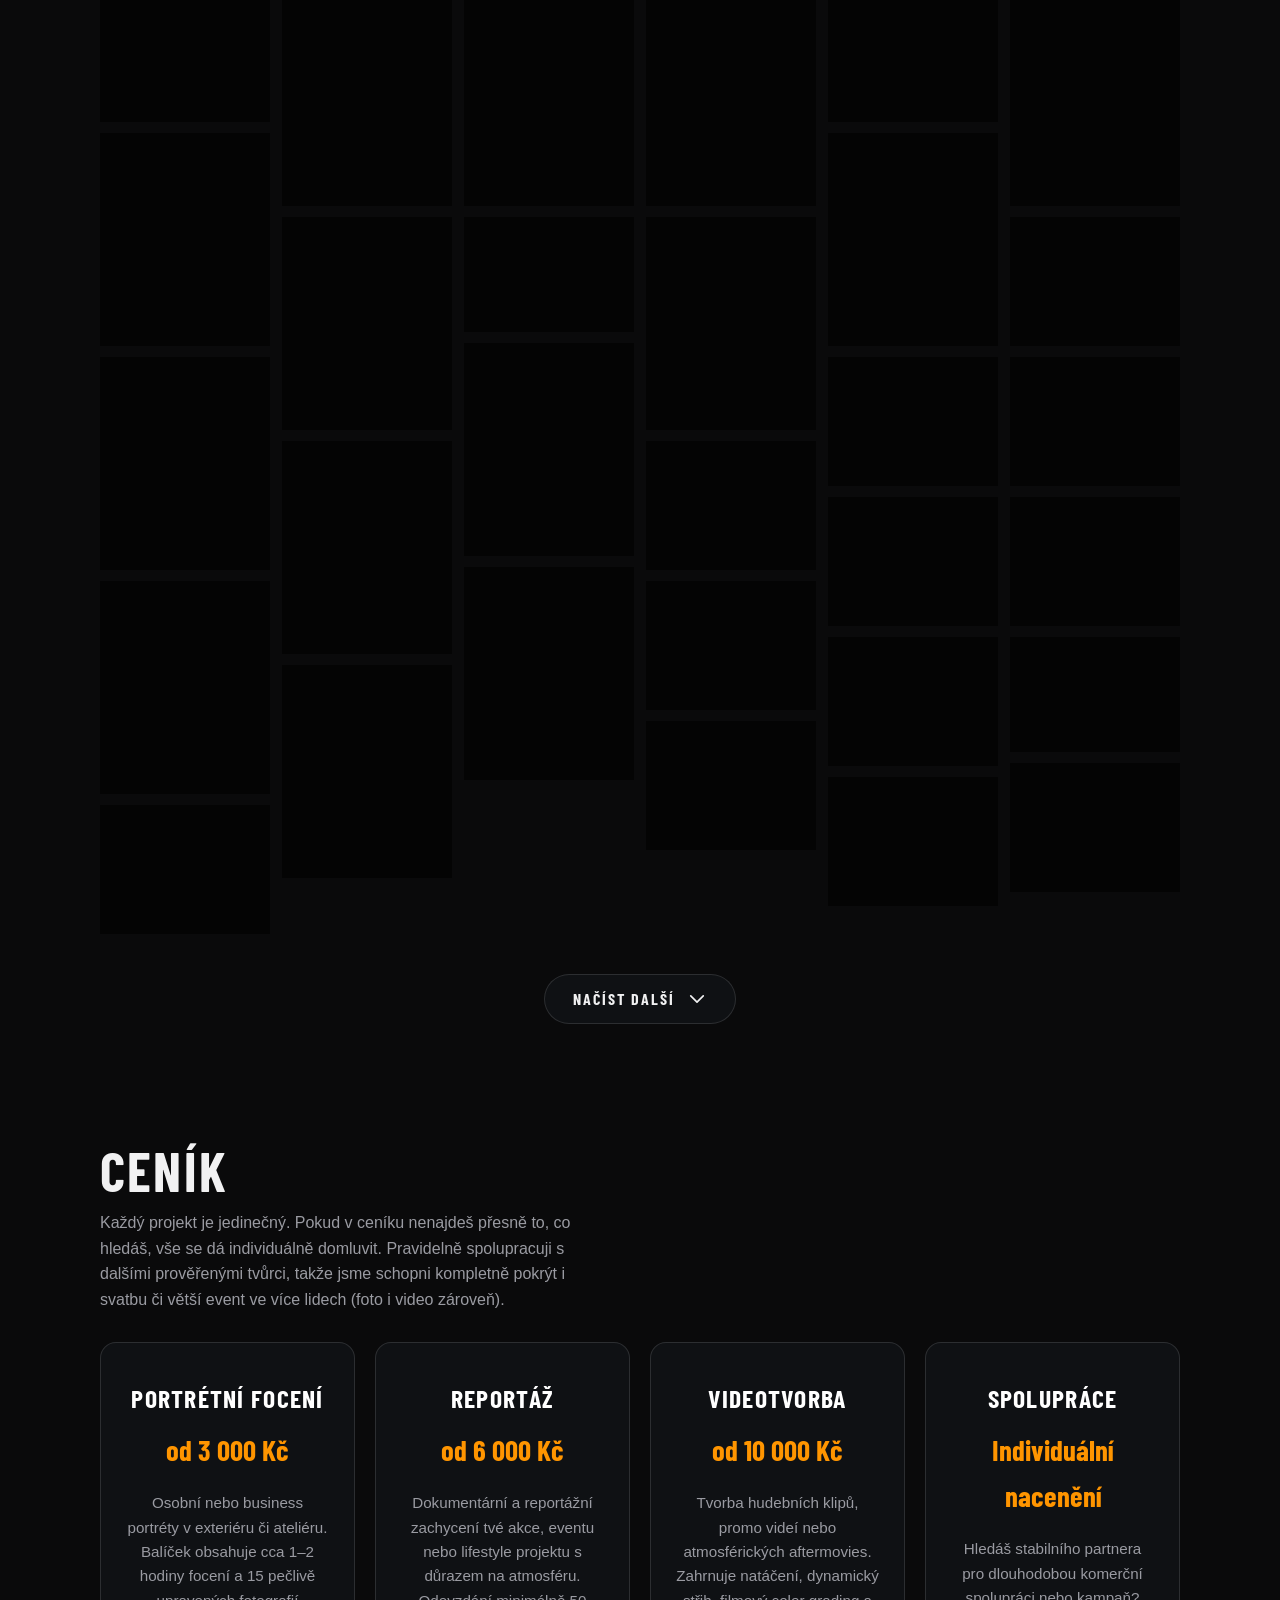
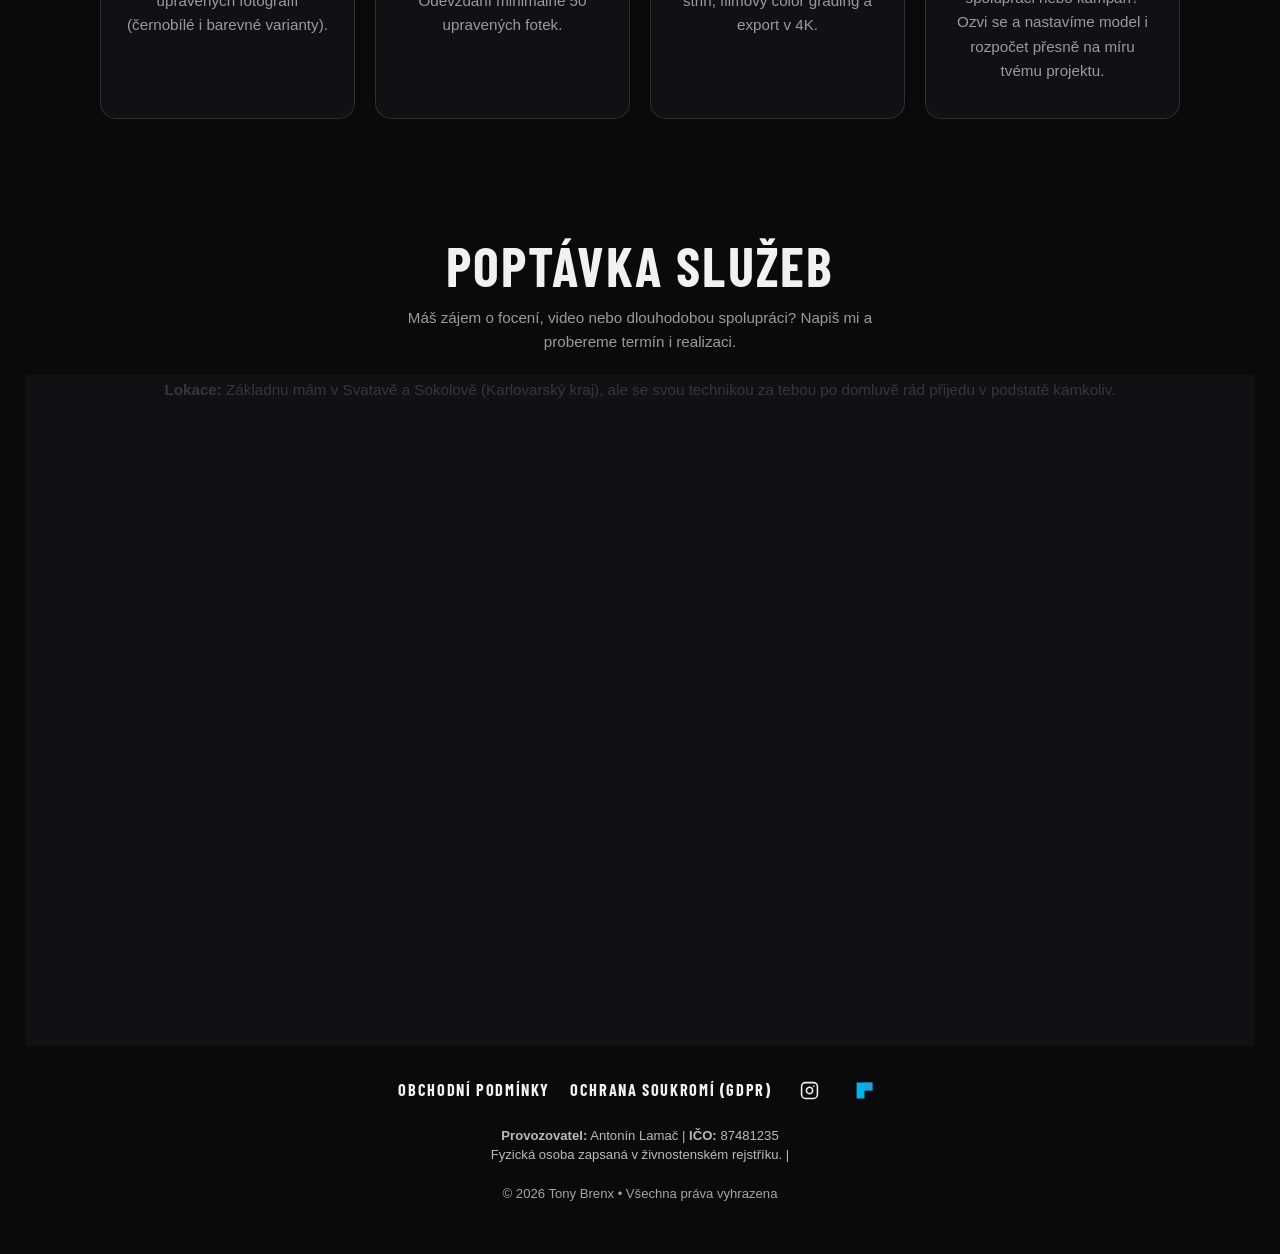
==== commit a38bd76e: "Merge pull request #7 from antoninlamac-ops/seo/ai-visibility SEO a AI viditelnost: robots.txt, llms" ====
--- a/index.html
+++ b/index.html
@@ -29,6 +29,7 @@
 
 
 <link rel="preload" href="/fonts/BarlowCondensed-Bold.woff" as="font" type="font/woff" crossorigin>
+<link rel="preload" href="/fonts/BarlowCondensed-Medium.woff" as="font" type="font/woff" crossorigin>
 <link rel="stylesheet" href="style.css">
 
 <script type="application/ld+json">
@@ -522,6 +523,6 @@
   </div>
 </div>
 
-<script src="script.js"></script>
+<script src="script.js" defer></script>
 </body>
 </html>
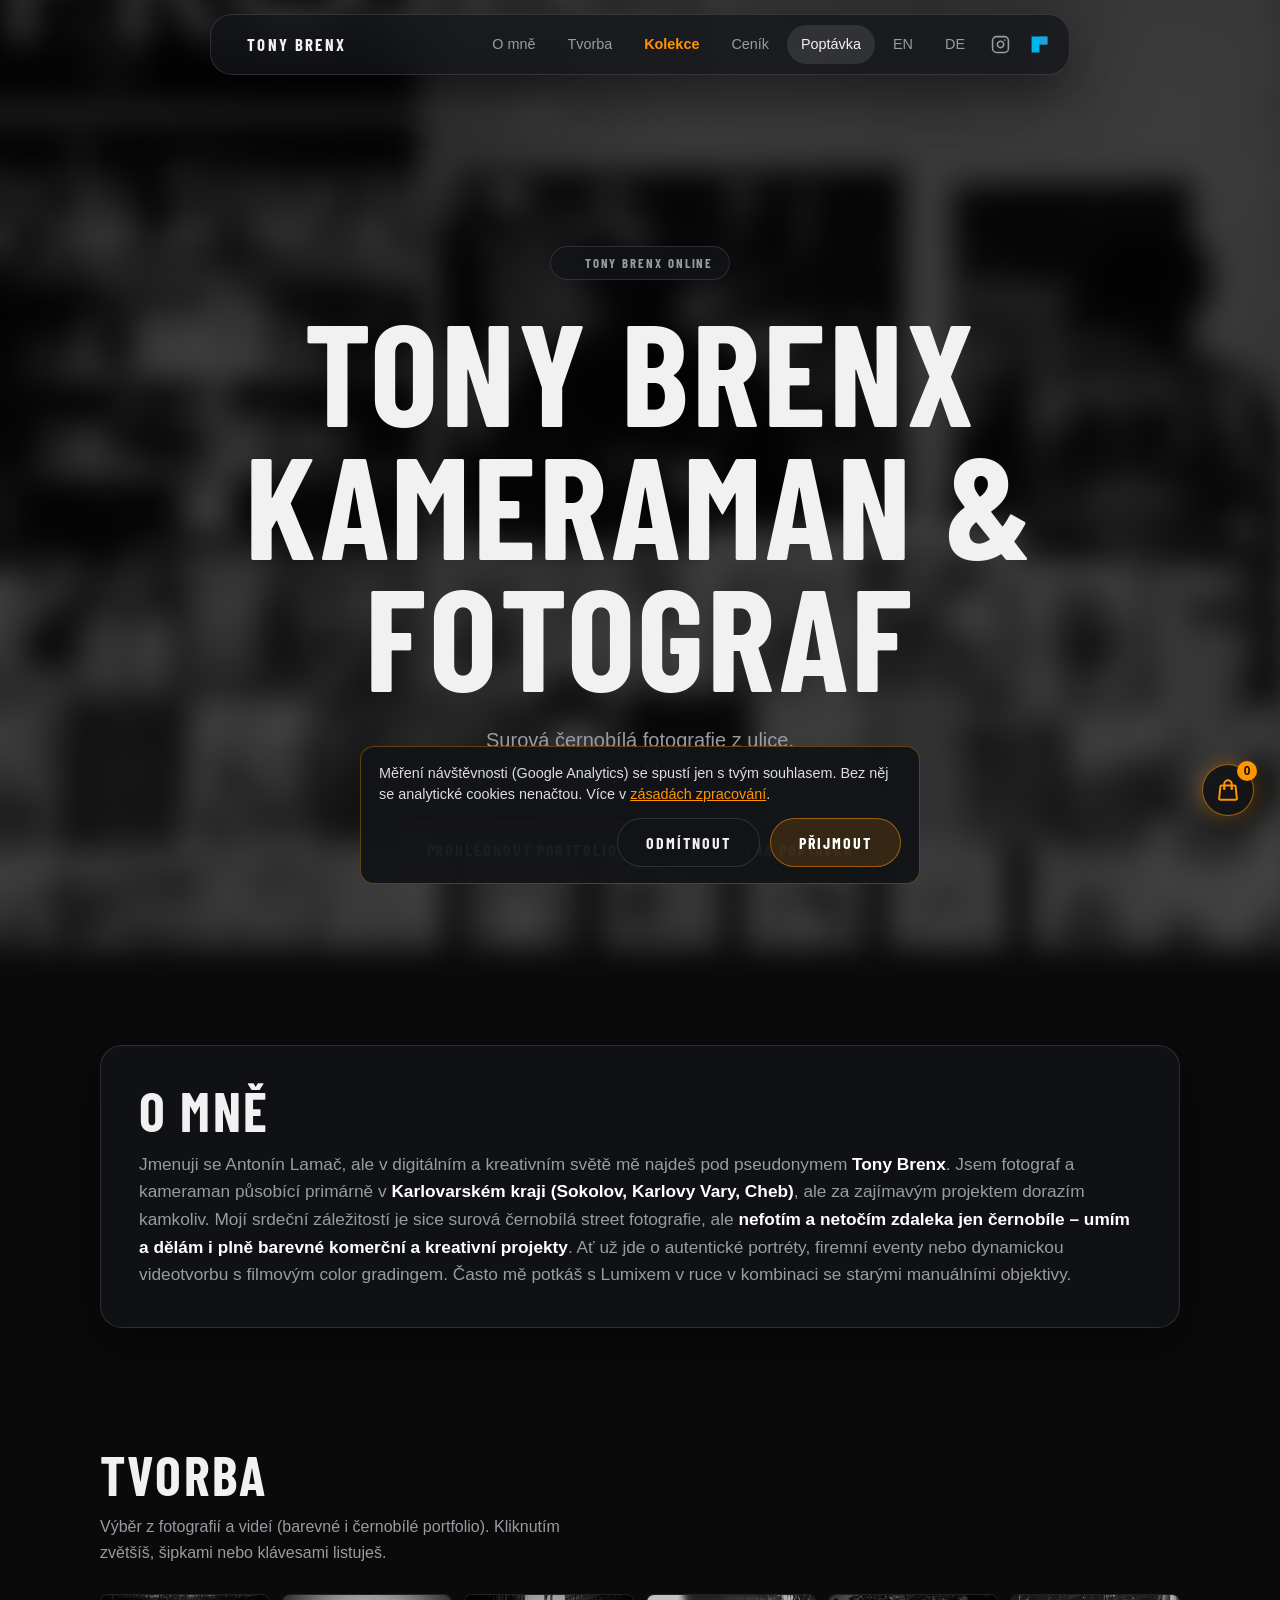
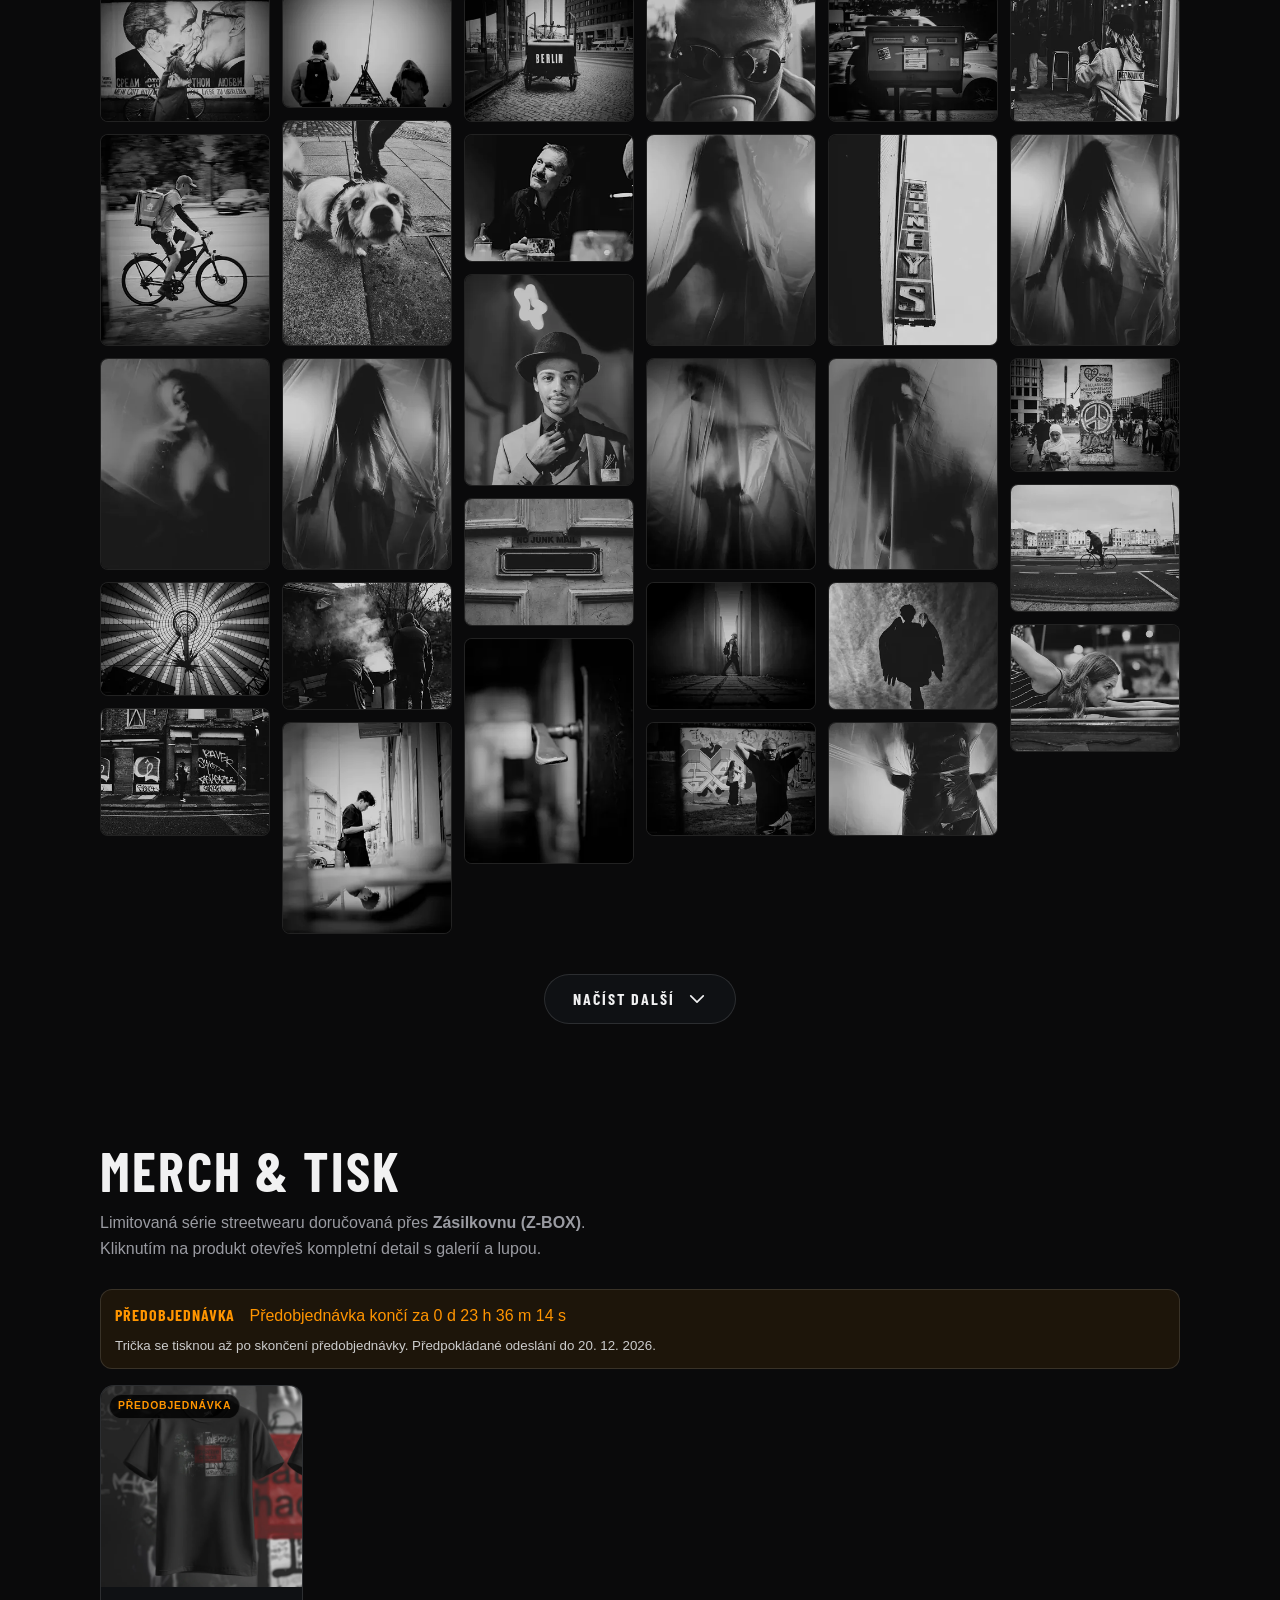
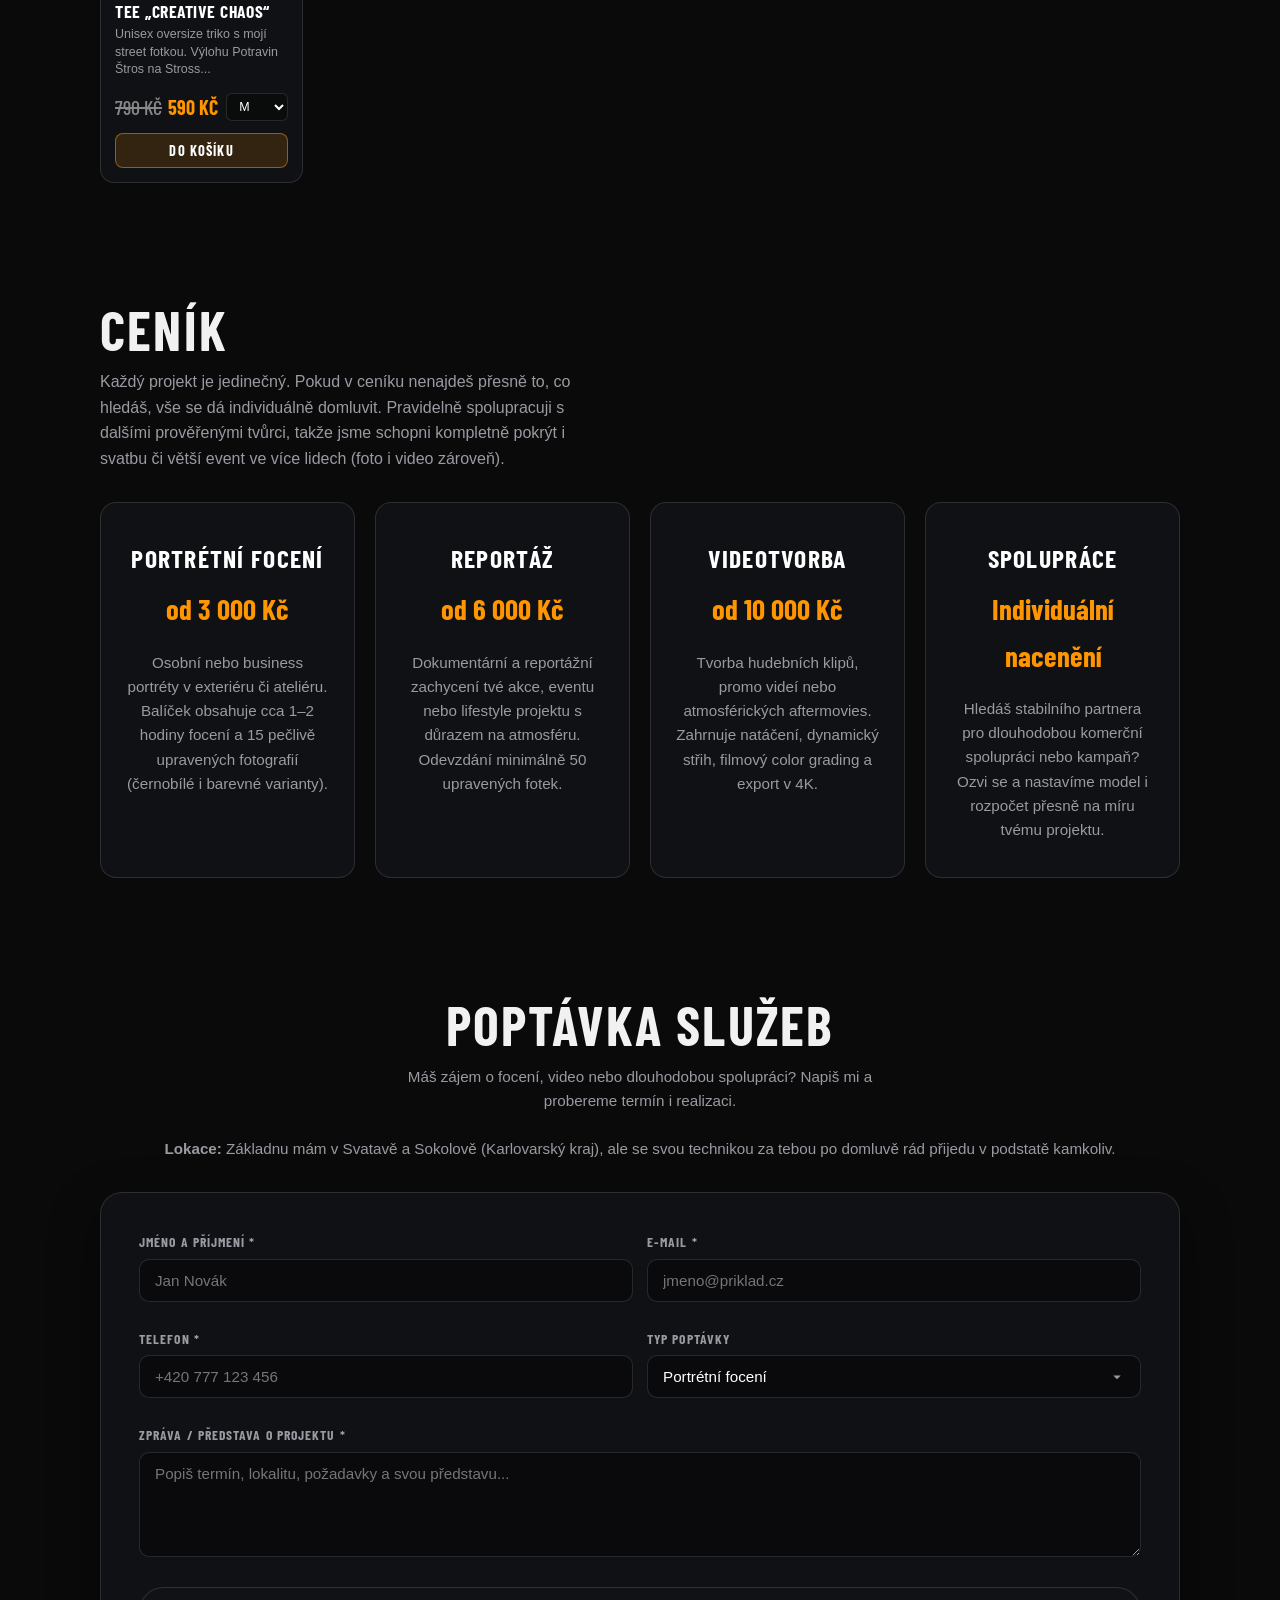
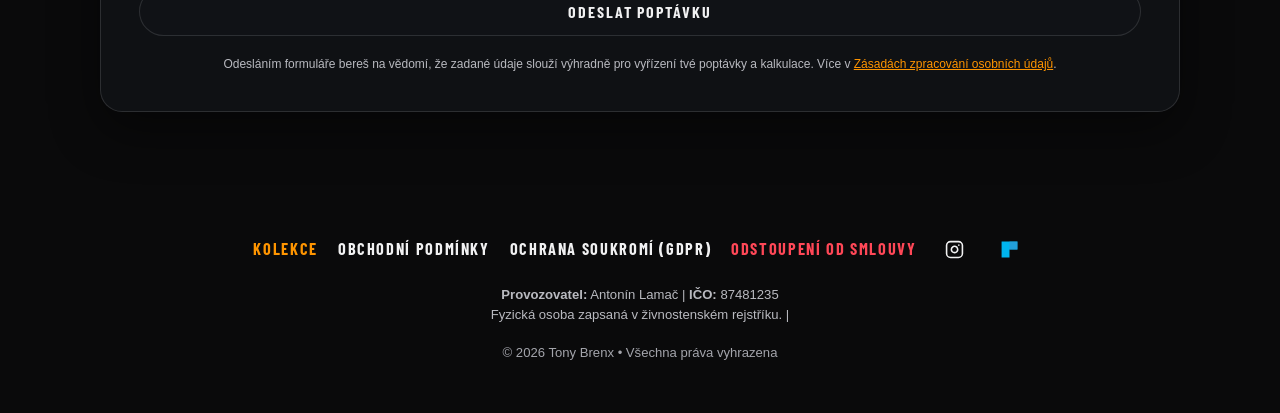
==== commit c32ce858: "Pre-order Creative Chaos tee (590 Kč until 6 Dec), show only this product - New product c1 Tee Creat" ====
--- a/index.html
+++ b/index.html
@@ -1,5 +1,5 @@
 <!DOCTYPE html>
-<html lang="cs" data-shop="off">
+<html lang="cs" data-shop="on">
 <head>
 <meta charset="utf-8">
 <meta name="viewport" content="width=device-width, initial-scale=1">
@@ -206,7 +206,7 @@
 
   <section id="shop" style="display:none;">
     <h2>Merch & Tisk</h2>
-    <p class="lead">Limitovaná série streetwearu a fine-art tisků doručovaných přes <strong>Zásilkovnu (Z-BOX)</strong>. Kliknutím na produkt otevřeš kompletní detail s galerií a lupou.</p>
+    <p class="lead">Limitovaná série streetwearu doručovaná přes <strong>Zásilkovnu (Z-BOX)</strong>. Kliknutím na produkt otevřeš kompletní detail s galerií a lupou.</p>
 
     <div class="shop-filters">
       <button class="shop-filter-btn active" data-filter="all">Všechny produkty</button>
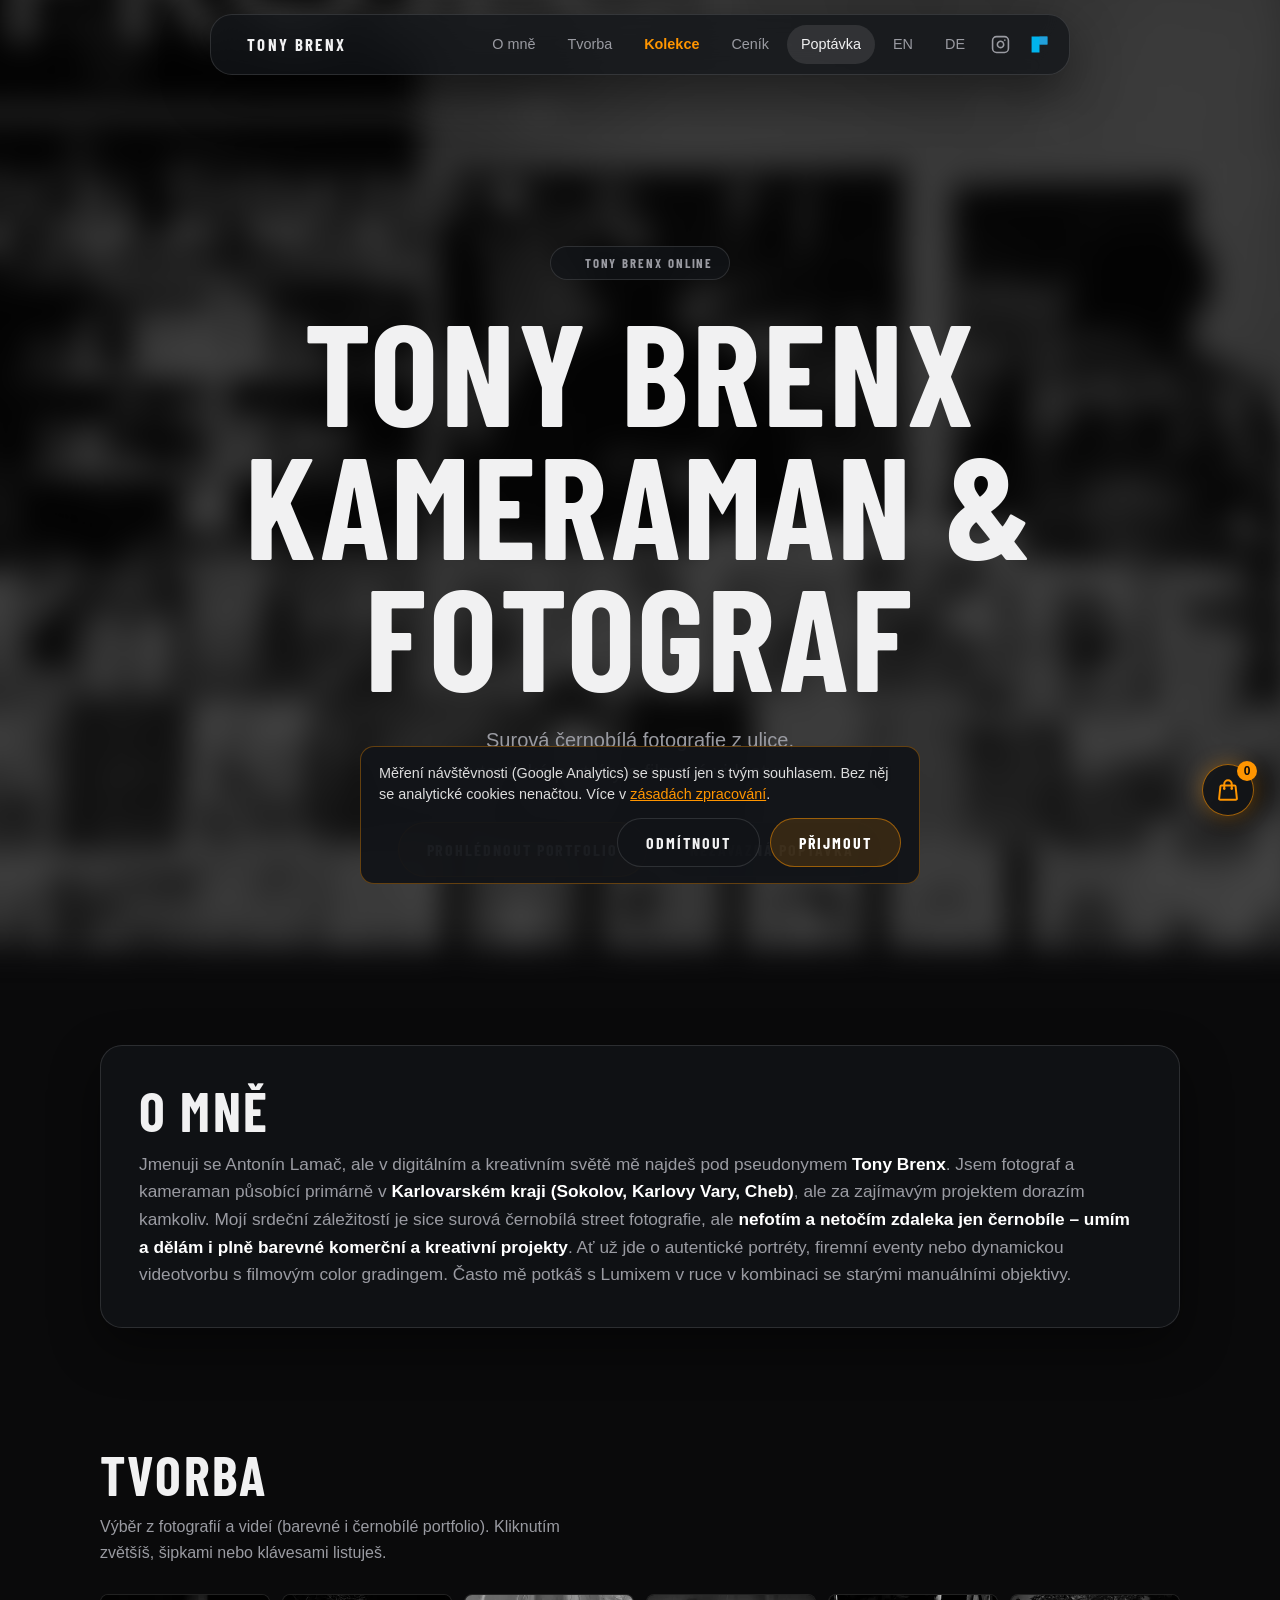
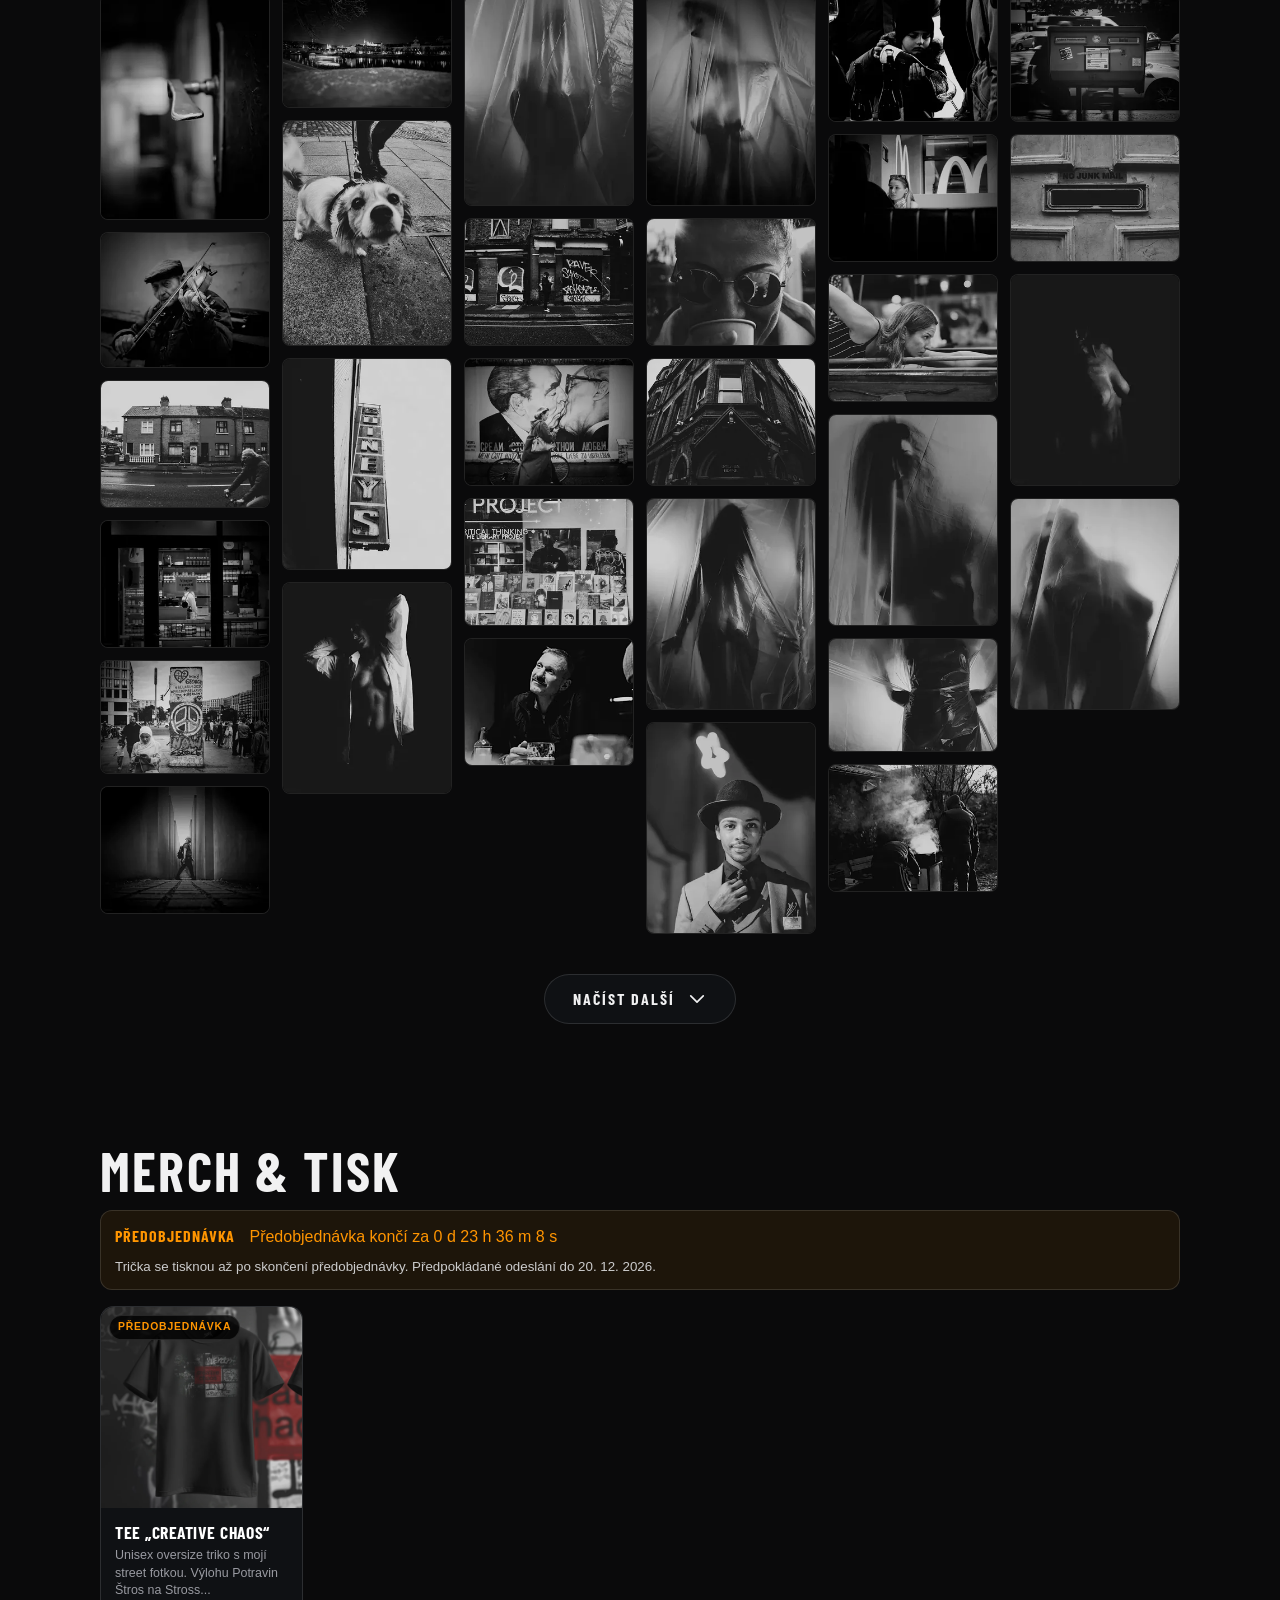
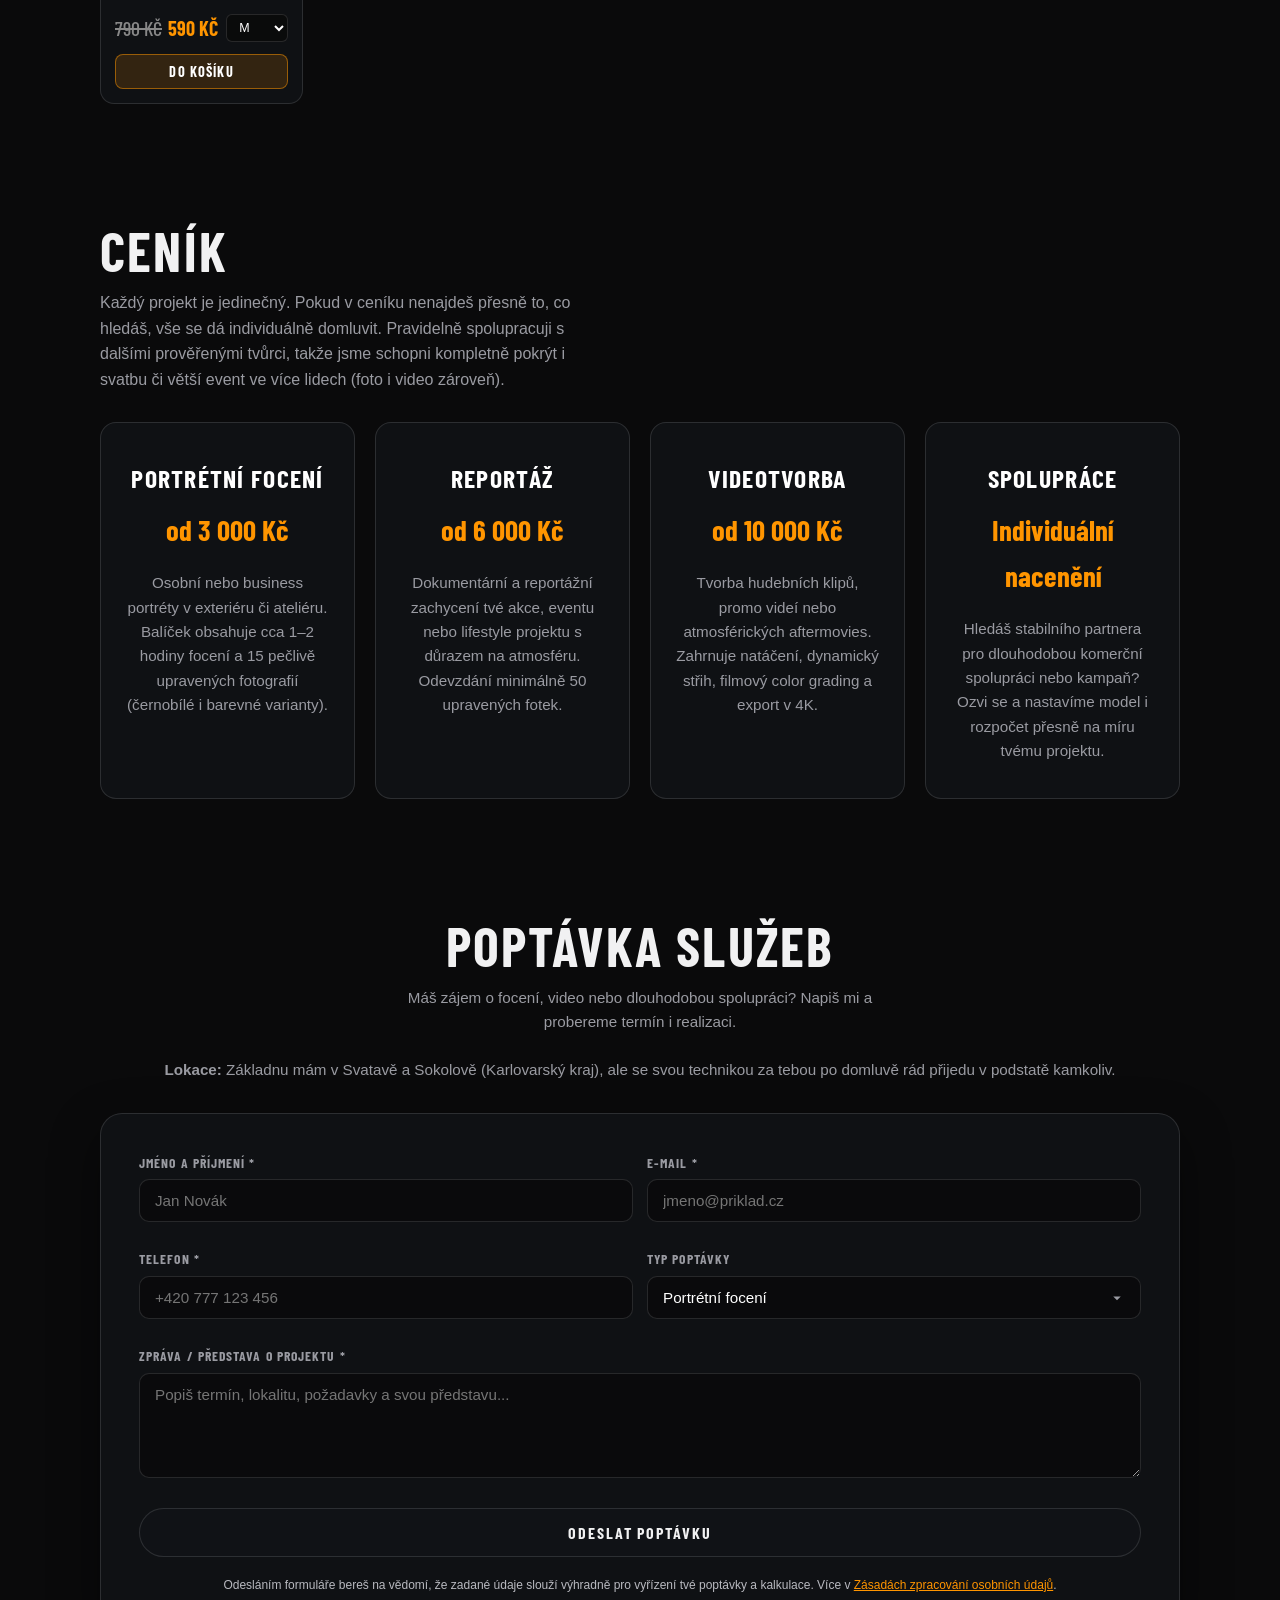
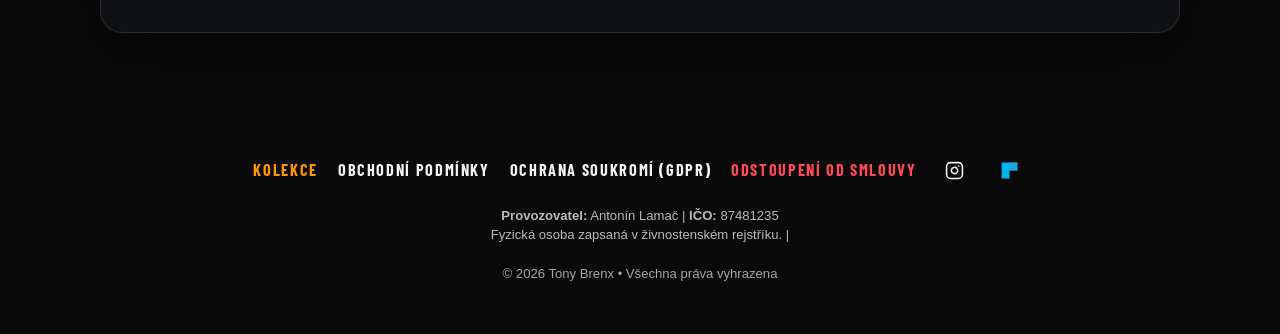
==== commit 775a0ce4: "Remove shop intro text Co-Authored-By: Claude Opus 5.5 <noreply@anthropic.com> Claude-Session: https" ====
--- a/index.html
+++ b/index.html
@@ -206,7 +206,6 @@
 
   <section id="shop" style="display:none;">
     <h2>Merch & Tisk</h2>
-    <p class="lead">Limitovaná série streetwearu doručovaná přes <strong>Zásilkovnu (Z-BOX)</strong>. Kliknutím na produkt otevřeš kompletní detail s galerií a lupou.</p>
 
     <div class="shop-filters">
       <button class="shop-filter-btn active" data-filter="all">Všechny produkty</button>
--- a/style.css
+++ b/style.css
@@ -429,3 +429,40 @@
 
 /* Menší pozadí pro mobily (je rozmazané, vyšší rozlišení není vidět) */
 @media (max-width:900px){.bg-photo-layer{background-image:url('img-web/bg-m.webp')}}
+
+/* Parametry a velikosti v detailu produktu */
+#pm-specs{margin:0 0 16px}
+.pm-facts{margin:0 0 12px;padding-left:18px;color:#c8c9cf;font-size:.9rem;line-height:1.55}
+.pm-size-table{width:100%;border-collapse:collapse;font-size:.88rem;margin:4px 0 6px}
+.pm-size-table caption{text-align:left;color:#ff9500;font-size:.78rem;text-transform:uppercase;letter-spacing:.06em;margin-bottom:6px}
+.pm-size-table th,.pm-size-table td{padding:6px 8px;border-bottom:1px solid rgba(255,255,255,.08);text-align:center}
+.pm-size-table thead th{color:#9a9ba2;font-weight:500}
+.pm-size-table tbody th{text-align:left;color:#f1f1f2}
+.pm-size-note{color:#9a9ba2;font-size:.78rem;margin:0}
+.pm-acc{border-top:1px solid rgba(255,255,255,.1)}
+.pm-acc:last-child{border-bottom:1px solid rgba(255,255,255,.1)}
+.pm-acc summary{list-style:none;cursor:pointer;display:flex;justify-content:space-between;align-items:center;padding:11px 2px;color:#f1f1f2;font-size:.92rem;font-weight:600}
+.pm-acc summary::-webkit-details-marker{display:none}
+.pm-acc summary::after{content:'+';color:#ff9500;font-size:1.25rem;line-height:1;transition:transform .2s}
+.pm-acc[open] summary::after{transform:rotate(45deg)}
+.pm-acc summary:focus-visible{outline:2px solid #ff9500;outline-offset:2px;border-radius:4px}
+.pm-acc .pm-facts,.pm-acc .pm-size-note{margin-bottom:12px}
+
+/* Otočka trička na kartě (přední strana / záda) */
+.product-flip{width:100%;height:100%;perspective:1400px}
+.product-flip-inner{position:relative;width:100%;height:100%;transform-style:preserve-3d;animation:tbFlip 9s ease-in-out infinite}
+.product-flip-inner img{position:absolute;inset:0;width:100%;height:100%;object-fit:cover;backface-visibility:hidden;-webkit-backface-visibility:hidden}
+.product-flip-inner .flip-back{transform:rotateY(180deg)}
+.product-card:hover .product-flip-inner{animation-play-state:paused}
+@keyframes tbFlip{0%,35%{transform:rotateY(0)}50%,85%{transform:rotateY(180deg)}100%{transform:rotateY(360deg)}}
+@media (prefers-reduced-motion:reduce){.product-flip-inner{animation:none}}
+.product-img-box .product-video{width:100%;height:100%;object-fit:cover;display:block}
+.product-card:hover .product-flip-inner .flip-front{transform:none}
+.product-card:hover .product-flip-inner .flip-back{transform:rotateY(180deg)}
+
+/* Počítadlo limitované edice */
+.stock-box{margin:2px 0 12px}
+.stock-text{font-size:.8rem;color:#c8c9cf;margin-bottom:5px}
+.stock-bar{height:6px;border-radius:99px;background:rgba(255,255,255,.1);overflow:hidden}
+.stock-bar span{display:block;height:100%;background:#ff9500;border-radius:99px;transition:width .6s ease}
+.btn-buy:disabled,#pm-add-to-cart-btn:disabled{opacity:.5;cursor:not-allowed}
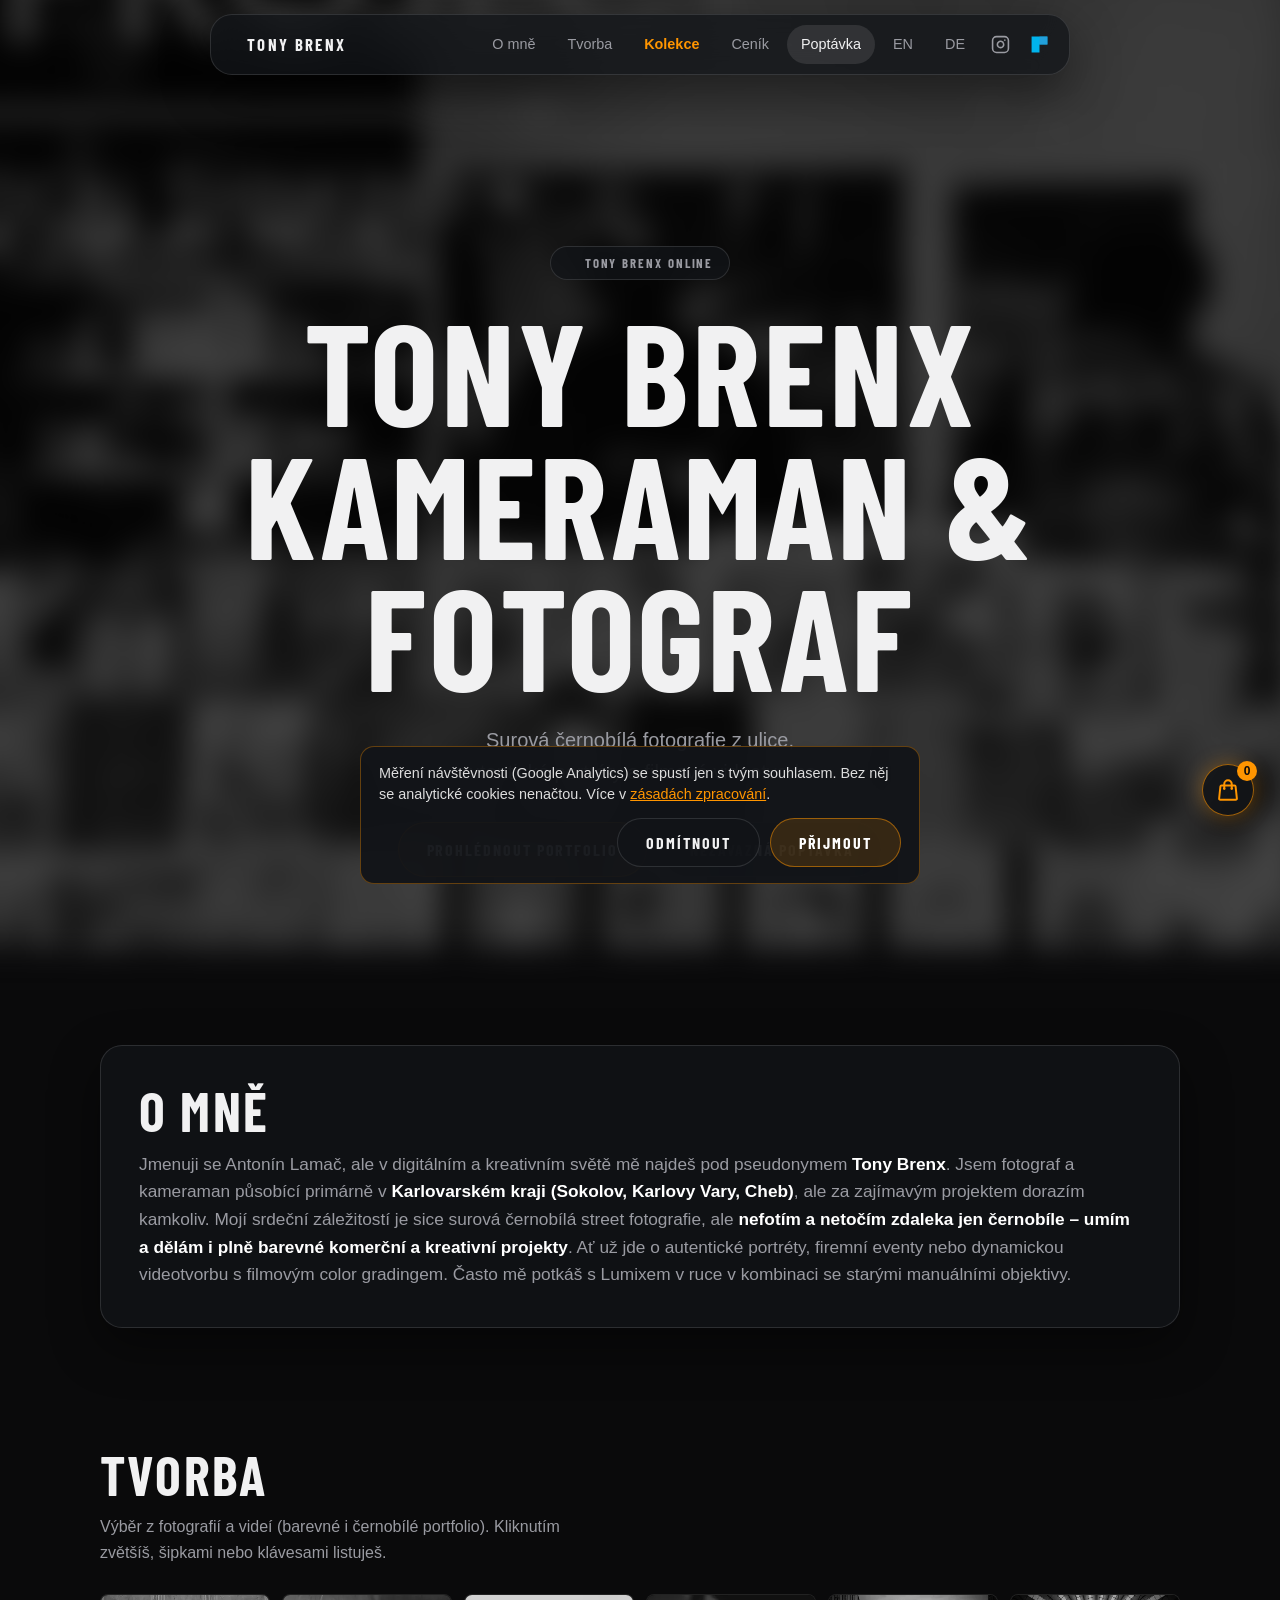
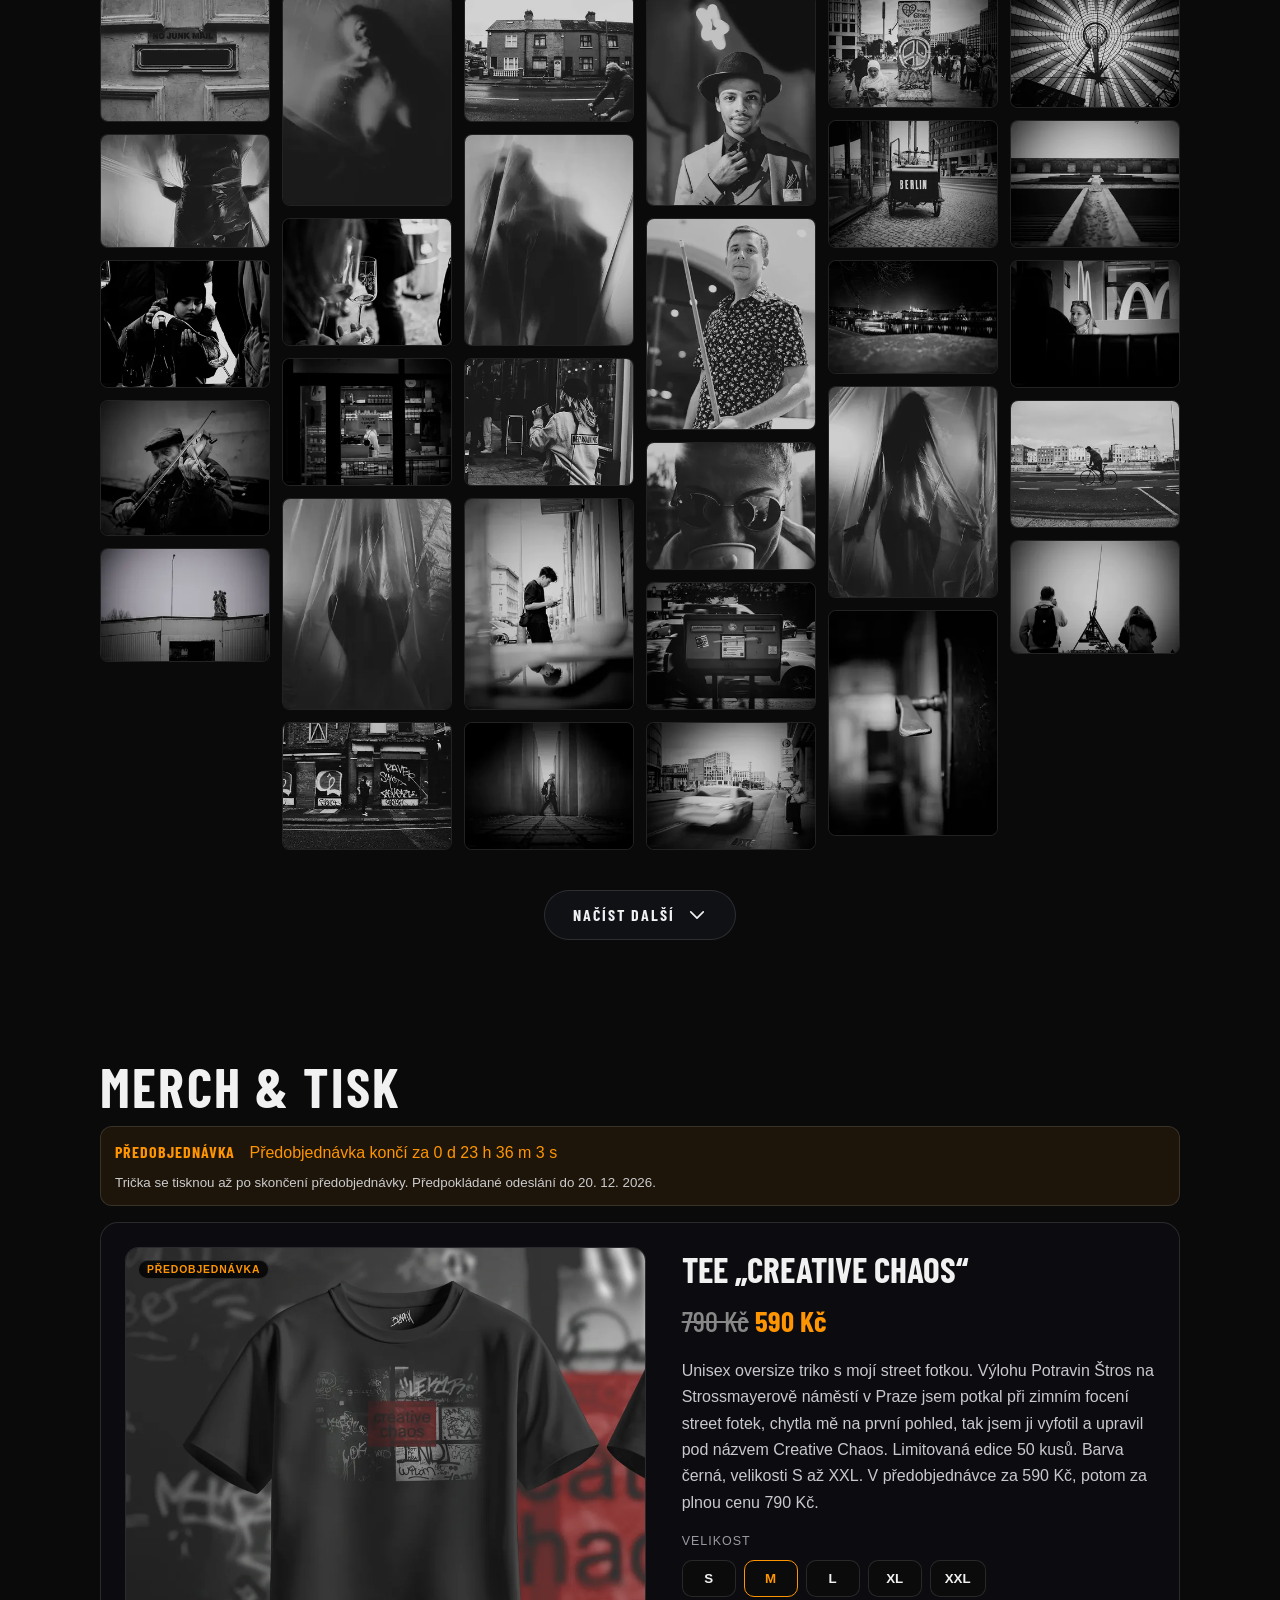
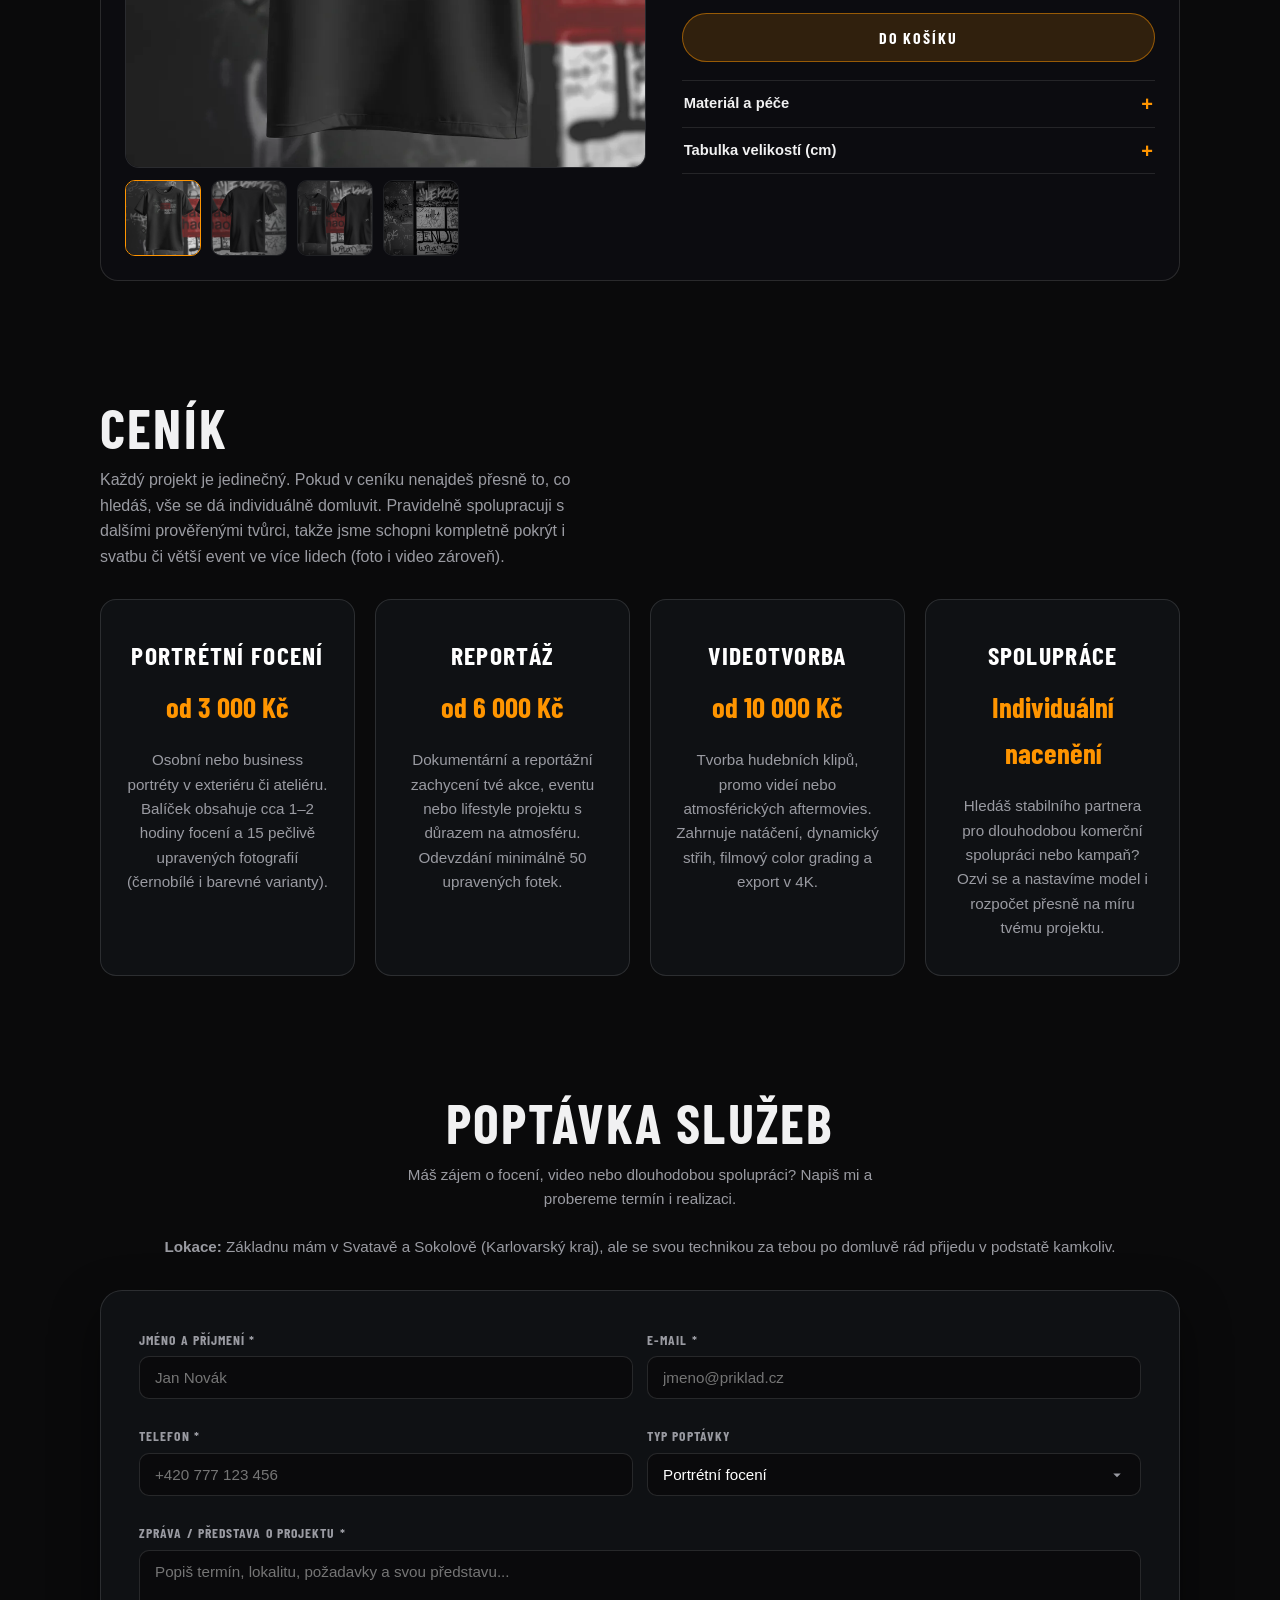
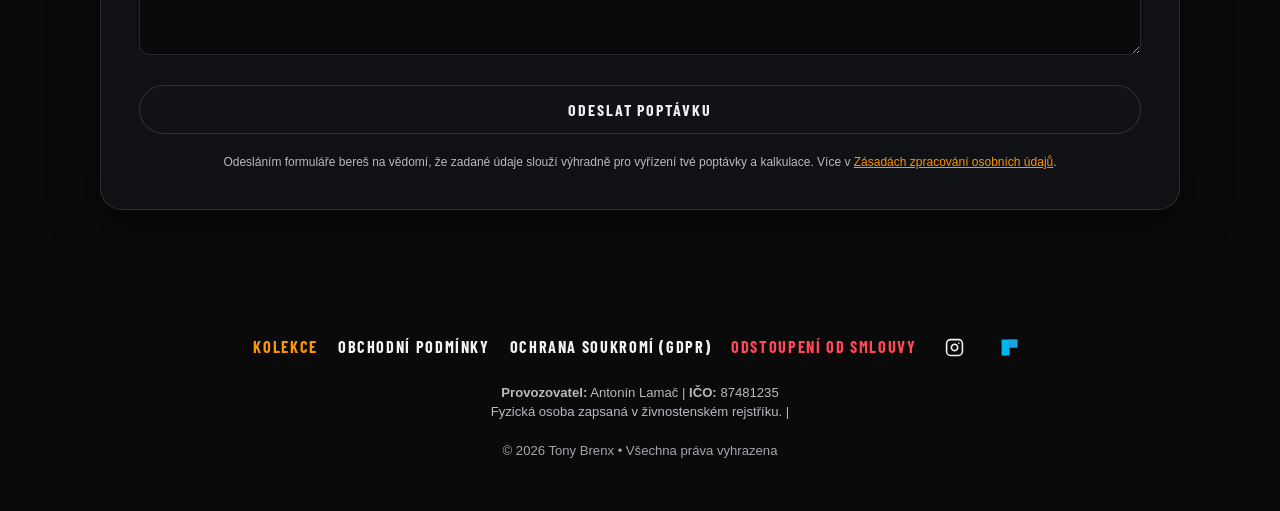
==== commit d15eaf79: "Required terms consent in checkout, Stripe off, pre-order and IBAN in terms - Checkbox: agree to ter" ====
--- a/index.html
+++ b/index.html
@@ -434,6 +434,9 @@
           <span id="order-final-price">0 Kč</span>
         </div>
 
+        <label class="order-consent"><input type="checkbox" id="order-consent" name="consent" value="ano" required> <span>Souhlasím s <a href="#" data-legal="terms" class="legal-link">obchodními podmínkami</a>, beru na vědomí <a href="#" data-legal="privacy" class="legal-link">zásady zpracování osobních údajů</a> a to, že objednávka zavazuje k platbě.</span></label>
+
+
         <div style="display:flex;gap:10px;margin-top:10px">
           <button type="button" class="btn" style="flex:1" data-action="back-cart">Zpět</button>
           <button type="submit" id="order-submit-btn" class="btn btn-primary" style="flex:2">Dokončit a odeslat</button>
--- a/style.css
+++ b/style.css
@@ -459,6 +459,14 @@
 .product-img-box .product-video{width:100%;height:100%;object-fit:cover;display:block}
 .product-card:hover .product-flip-inner .flip-front{transform:none}
 .product-card:hover .product-flip-inner .flip-back{transform:rotateY(180deg)}
+.pay-choice{display:flex;flex-direction:column;gap:8px;border:0;padding:0;margin:0}
+.pay-opt{display:flex;gap:10px;align-items:flex-start;background:rgba(10,10,11,.6);border:1px solid var(--edge);padding:11px 14px;border-radius:10px;cursor:pointer}
+.pay-opt:has(input:checked){border-color:#ff9500}
+.pay-opt input{margin-top:3px;accent-color:#ff9500}
+.pay-opt span{display:flex;flex-direction:column;gap:2px}
+.pay-opt strong{color:#fff;font-size:.95rem}
+.pay-opt small{color:#b9bac0;font-size:.8rem}
+.pay-opt small{text-transform:none;letter-spacing:normal;font-weight:400}
 
 /* Počítadlo limitované edice */
 .stock-box{margin:2px 0 12px}
@@ -466,3 +474,29 @@
 .stock-bar{height:6px;border-radius:99px;background:rgba(255,255,255,.1);overflow:hidden}
 .stock-bar span{display:block;height:100%;background:#ff9500;border-radius:99px;transition:width .6s ease}
 .btn-buy:disabled,#pm-add-to-cart-btn:disabled{opacity:.5;cursor:not-allowed}
+
+/* Jediný produkt: velký detail přímo na stránce */
+#shop-grid-container.featured{display:block}
+.product-featured{display:grid;grid-template-columns:minmax(0,1.1fr) minmax(0,1fr);gap:36px;align-items:start;background:rgba(14,15,19,.72);border:1px solid var(--edge);border-radius:18px;padding:24px}
+.pf-main{position:relative;display:block;width:100%;aspect-ratio:1/1;padding:0;border:1px solid var(--edge);border-radius:14px;overflow:hidden;background:#0d0e12;cursor:zoom-in}
+.pf-main img{width:100%;height:100%;object-fit:cover;display:block}
+.pf-main .product-badge{position:absolute;top:12px;left:12px;z-index:2}
+.pf-thumbs{display:flex;gap:10px;margin-top:12px;flex-wrap:wrap}
+.pf-thumb{width:76px;height:76px;padding:0;border:1px solid var(--edge);border-radius:10px;overflow:hidden;background:#0d0e12;cursor:pointer;opacity:.65}
+.pf-thumb.on,.pf-thumb:hover{opacity:1;border-color:#ff9500}
+.pf-thumb img{width:100%;height:100%;object-fit:cover;display:block}
+.pf-title{font-family:"Barlow Condensed","Arial Narrow",sans-serif;font-size:2.2rem;line-height:1.05;text-transform:uppercase;margin:4px 0 10px}
+.pf-price{font-family:"Barlow Condensed","Arial Narrow",sans-serif;font-size:1.8rem;font-weight:700;color:#ff9500;margin-bottom:14px}
+.pf-desc{color:#c8c9cf;line-height:1.65;margin:0 0 16px}
+.pf-size-label{font-size:.78rem;text-transform:uppercase;letter-spacing:.08em;color:#9a9ba2;margin:4px 0 8px}
+.pf-sizes{display:flex;gap:8px;flex-wrap:wrap;margin-bottom:16px}
+.pf-size{min-width:54px;padding:10px 14px;border-radius:10px;border:1px solid var(--edge);background:rgba(10,10,11,.6);color:#f1f1f2;font-weight:700;cursor:pointer}
+.pf-size.on{border-color:#ff9500;color:#ff9500}
+.pf-buy{width:100%;margin-bottom:18px}
+.pf-buy:disabled{opacity:.5;cursor:not-allowed}
+@media (max-width:860px){.product-featured{grid-template-columns:1fr;gap:20px;padding:16px}.pf-title{font-size:1.8rem}.pf-thumb{width:64px;height:64px}}
+
+/* Souhlas s obchodními podmínkami v pokladně */
+.order-consent{display:flex;gap:10px;align-items:flex-start;margin:6px 0 4px;font-size:.85rem;line-height:1.5;color:#c8c9cf;text-transform:none;letter-spacing:normal;font-weight:400;cursor:pointer}
+.order-consent input{margin-top:3px;width:18px;height:18px;flex:0 0 18px;accent-color:#ff9500}
+.order-consent a{color:#ff9500}
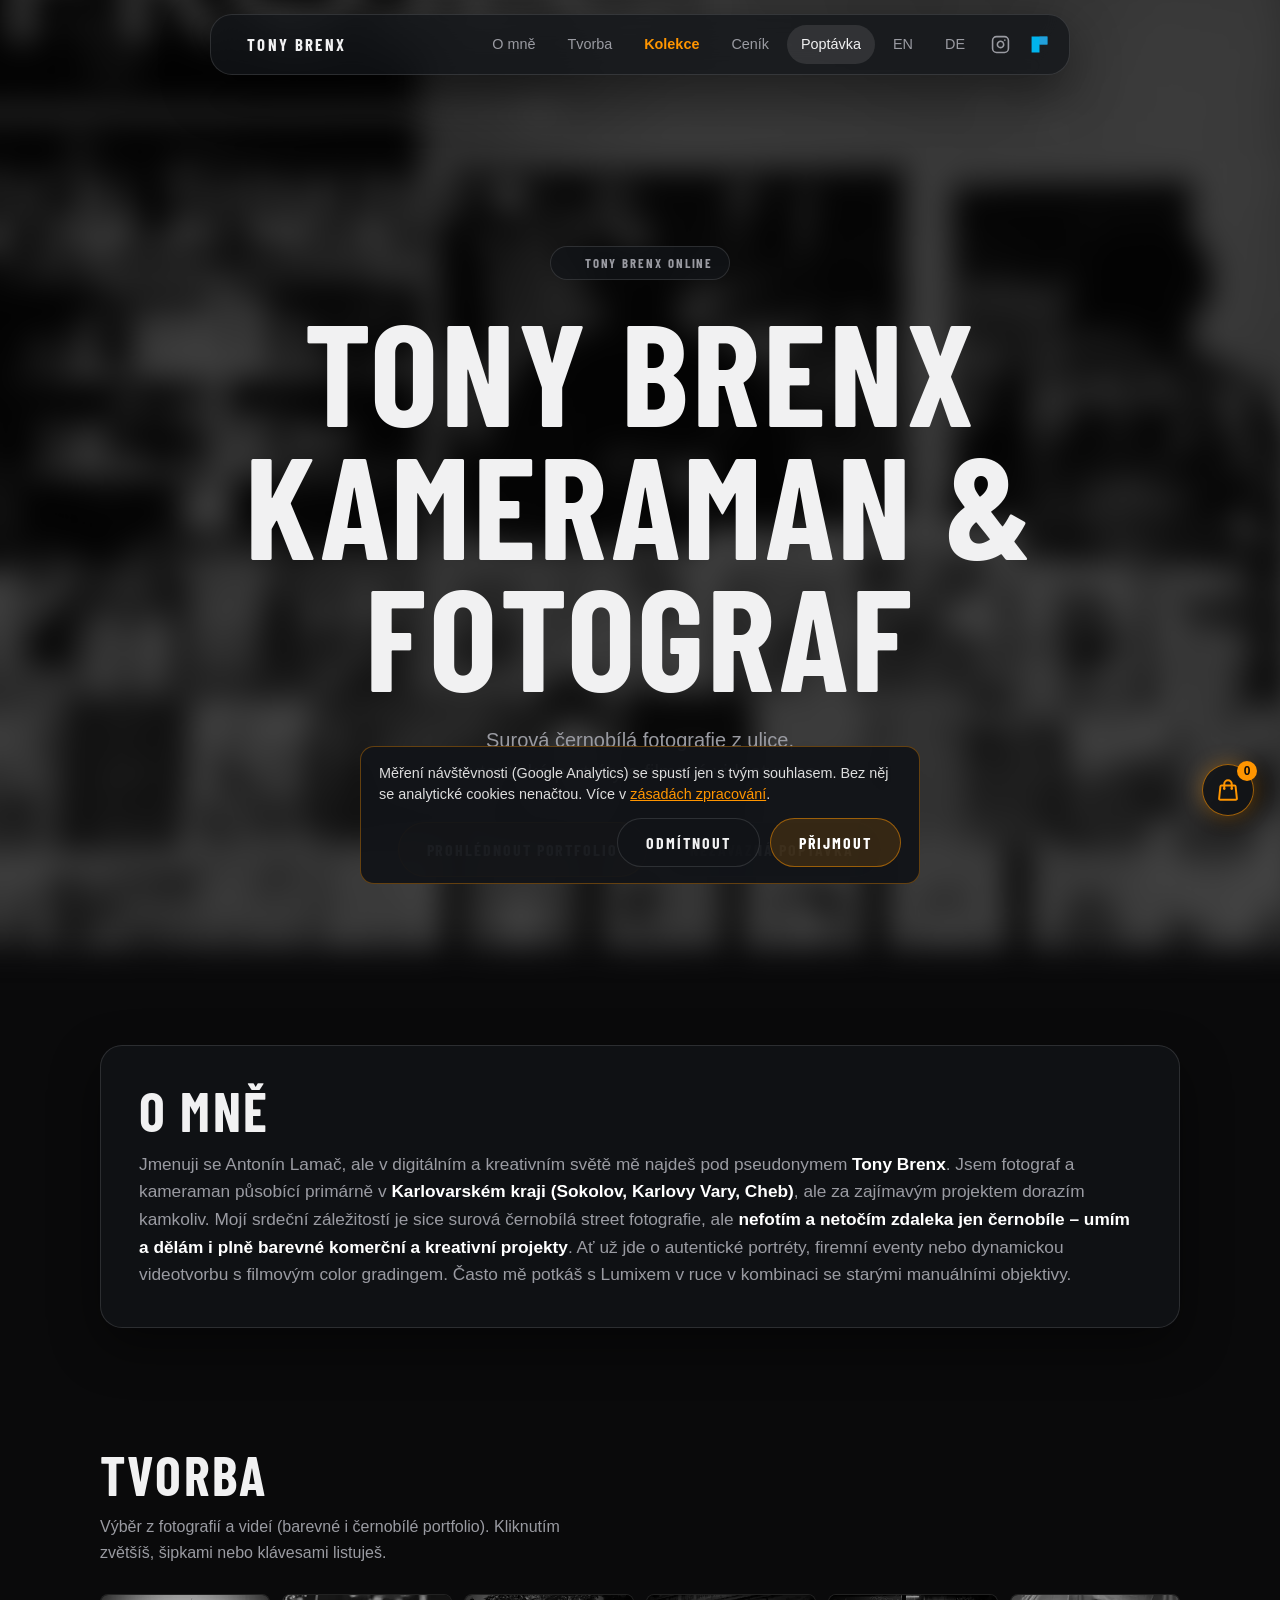
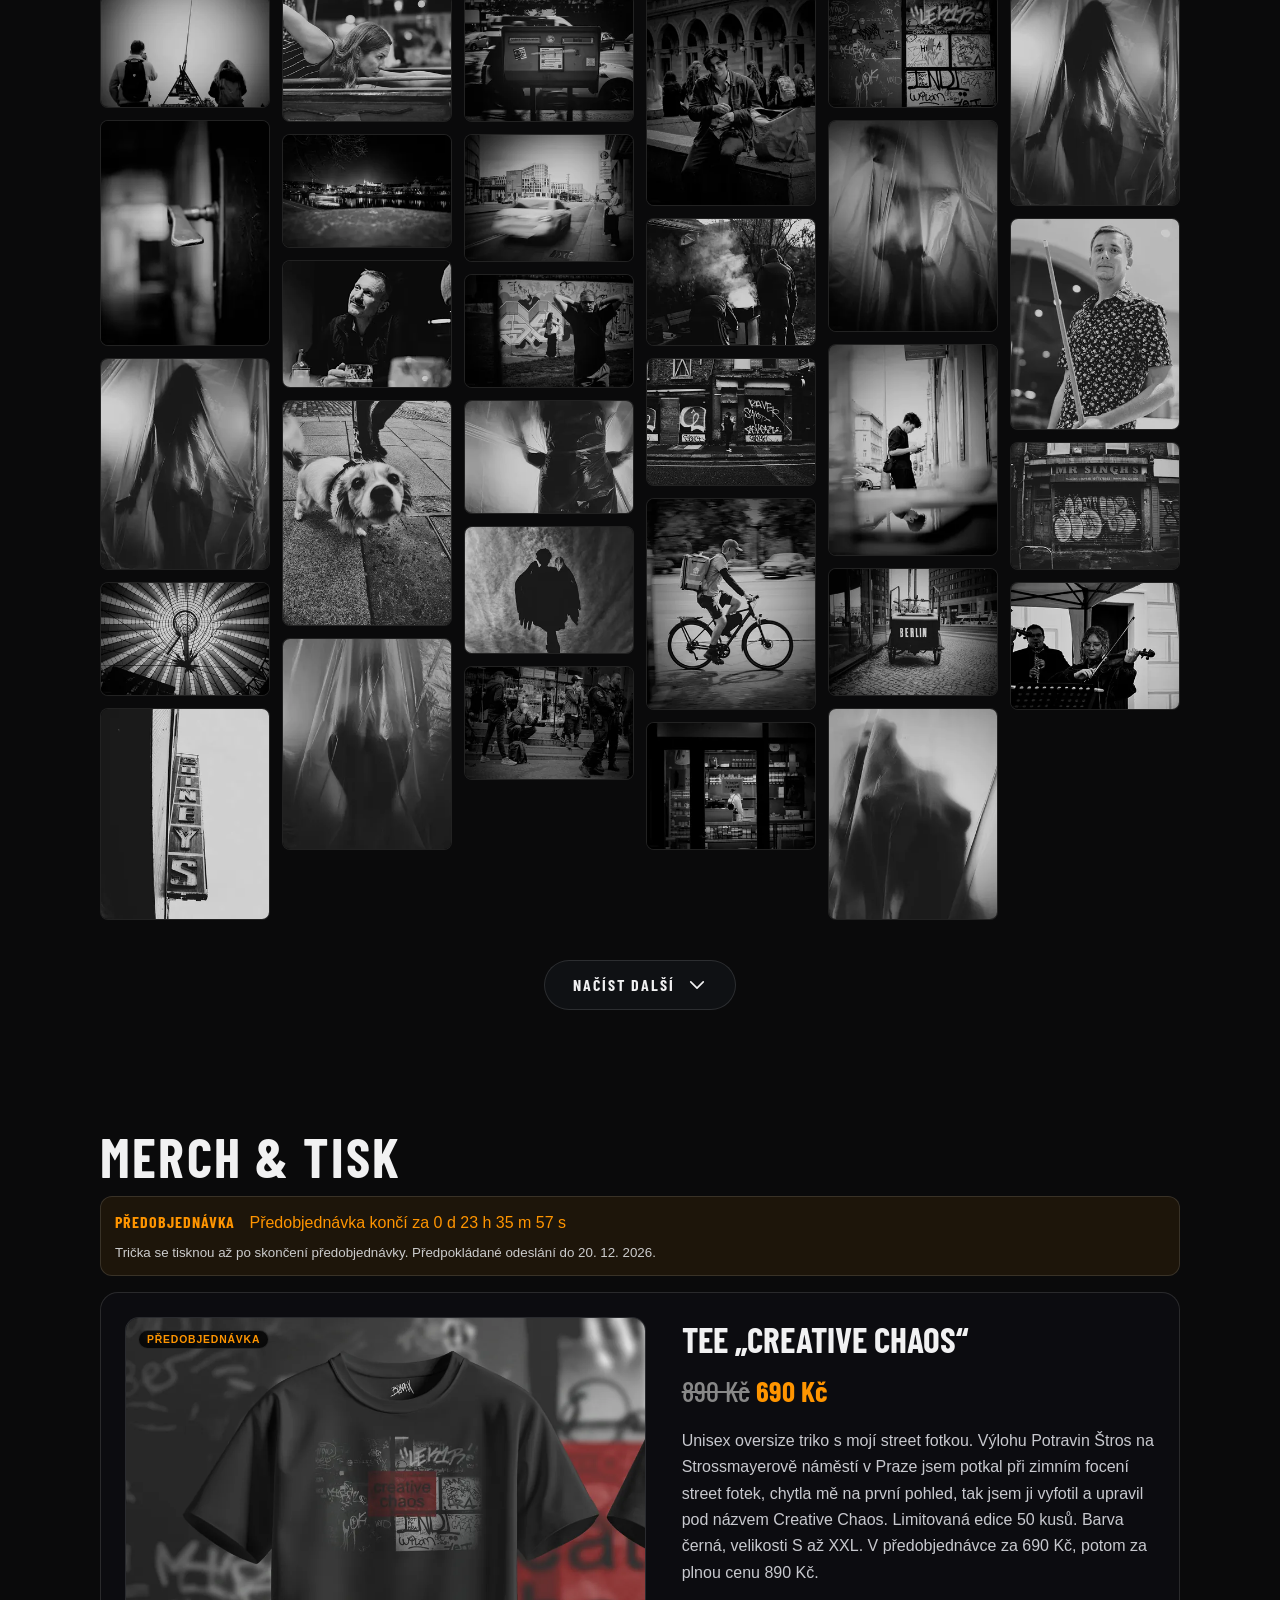
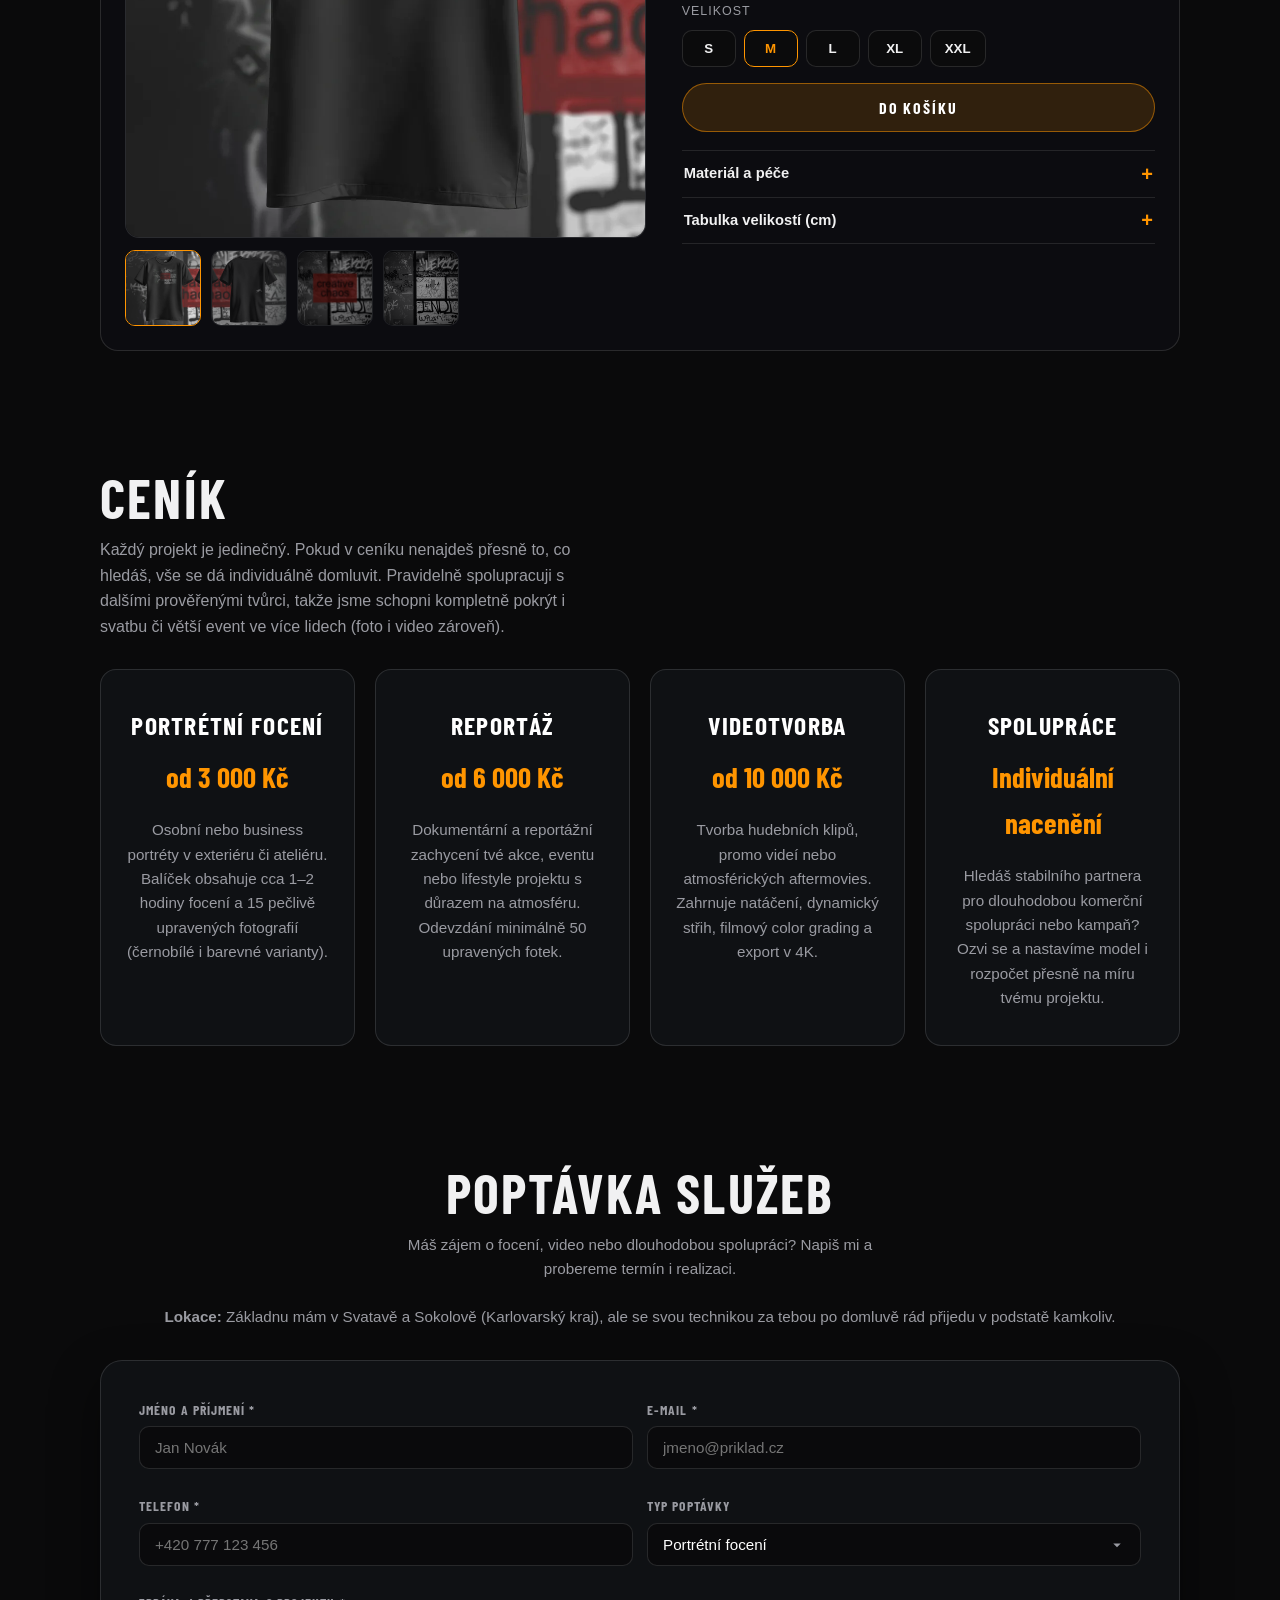
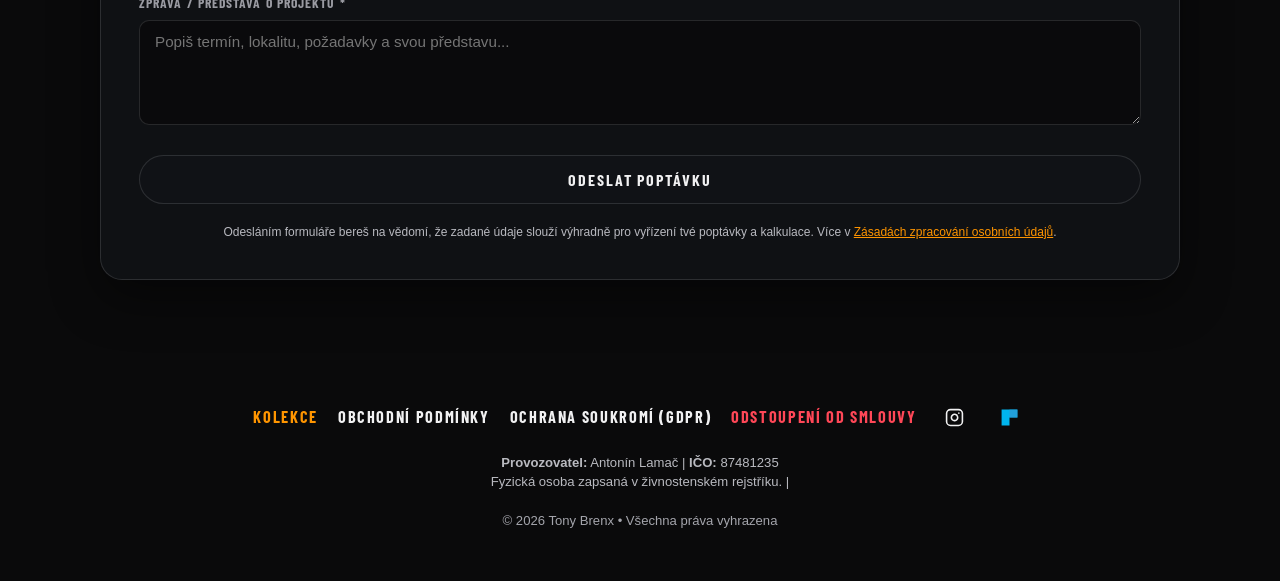
==== commit c7e5a65f: "SEO test fixes: favicon.ico, author meta, H1 spacing, no empty heading, robots Disallow Co-Authored-" ====
--- a/index.html
+++ b/index.html
@@ -5,6 +5,7 @@
 <meta name="viewport" content="width=device-width, initial-scale=1">
 <title>Fotograf & kameraman Karlovarský kraj | Tony Brenx</title>
 <meta name="description" content="Profesionální fotograf a kameraman z Karlovarského kraje. Portréty, reportáže z eventů, street fotografie a dynamická videotvorba. Sokolov, Karlovy Vary, Cheb.">
+<meta name="author" content="Antonín Lamač (Tony Brenx)">
 <meta name="theme-color" content="#0a0a0b">
 <meta name="referrer" content="strict-origin-when-cross-origin">
 <link rel="canonical" href="https://www.tonybrenx.cz/">
@@ -23,6 +24,7 @@
 <link rel="alternate" hreflang="de" href="https://www.tonybrenx.cz/de/">
 <link rel="alternate" hreflang="x-default" href="https://www.tonybrenx.cz/">
 
+<link rel="icon" href="/favicon.ico" sizes="any">
 <link rel="icon" type="image/svg+xml" href="data:image/svg+xml,<svg xmlns='http://www.w3.org/2000/svg' viewBox='0 0 100 100'><rect width='100' height='100' rx='25' fill='%230a0a0b'/><circle cx='50' cy='50' r='44' stroke='%23ff9500' stroke-width='4' fill='none'/><text x='50%' y='58%' text-anchor='middle' fill='%23f1f1f2' font-family='Arial, sans-serif' font-weight='900' font-size='38' letter-spacing='-1'>TB</text></svg>">
 <link rel="icon" type="image/png" href="/favicon.png">
 <link rel="apple-touch-icon" href="/apple-touch-icon.png">
@@ -173,7 +175,7 @@
       <span class="beep-dot"></span>
       <span class="beep-text">Tony Brenx Online</span>
     </div>
-    <h1>Tony Brenx<br>kameraman & fotograf</h1>
+    <h1>Tony Brenx<br> kameraman & fotograf</h1>
     <p>Surová černobílá fotografie z ulice, autentické portréty a filmová videotvorba.</p>
     <div class="hero-btns">
       <a class="btn btn-primary" href="#tvorba">Prohlédnout portfolio</a>
@@ -472,7 +474,7 @@
 
     <div class="pm-info-col">
       <span class="pm-badge" id="pm-badge"></span>
-      <h3 class="pm-title" id="pm-title"></h3>
+      <div class="pm-title" id="pm-title" role="heading" aria-level="2"></div>
       <div class="pm-price" id="pm-price"></div>
       <p class="pm-desc" id="pm-desc"></p>
       
--- a/style.css
+++ b/style.css
@@ -317,7 +317,7 @@
   padding:3px 10px;border-radius:999px;font-size:.7rem;letter-spacing:.1em;
   color:#ff9500;font-weight:700;margin-bottom:8px;
 }
-.pm-title{font-size:1.85rem;line-height:1.15;color:#fff;margin-bottom:8px}
+.pm-title{font-size:1.85rem;line-height:1.15;color:#fff;margin-bottom:8px;font-weight:700;letter-spacing:.03em}
 .pm-price{font-size:1.6rem;color:#ff9500;font-weight:700;margin-bottom:14px}
 .pm-desc{font-size:.9rem;color:var(--muted);line-height:1.6;margin-bottom:20px}
 .pm-options{display:flex;flex-direction:column;gap:12px;margin-bottom:20px}
@@ -500,3 +500,8 @@
 .order-consent{display:flex;gap:10px;align-items:flex-start;margin:6px 0 4px;font-size:.85rem;line-height:1.5;color:#c8c9cf;text-transform:none;letter-spacing:normal;font-weight:400;cursor:pointer}
 .order-consent input{margin-top:3px;width:18px;height:18px;flex:0 0 18px;accent-color:#ff9500}
 .order-consent a{color:#ff9500}
+
+/* Přiblížení v náhledu přes celou obrazovku */
+.lb-content{overflow:hidden;cursor:zoom-in;touch-action:pan-y}
+.lb-content.zoomed{cursor:zoom-out;touch-action:none}
+.lb-content img{transition:transform .25s ease;will-change:transform}
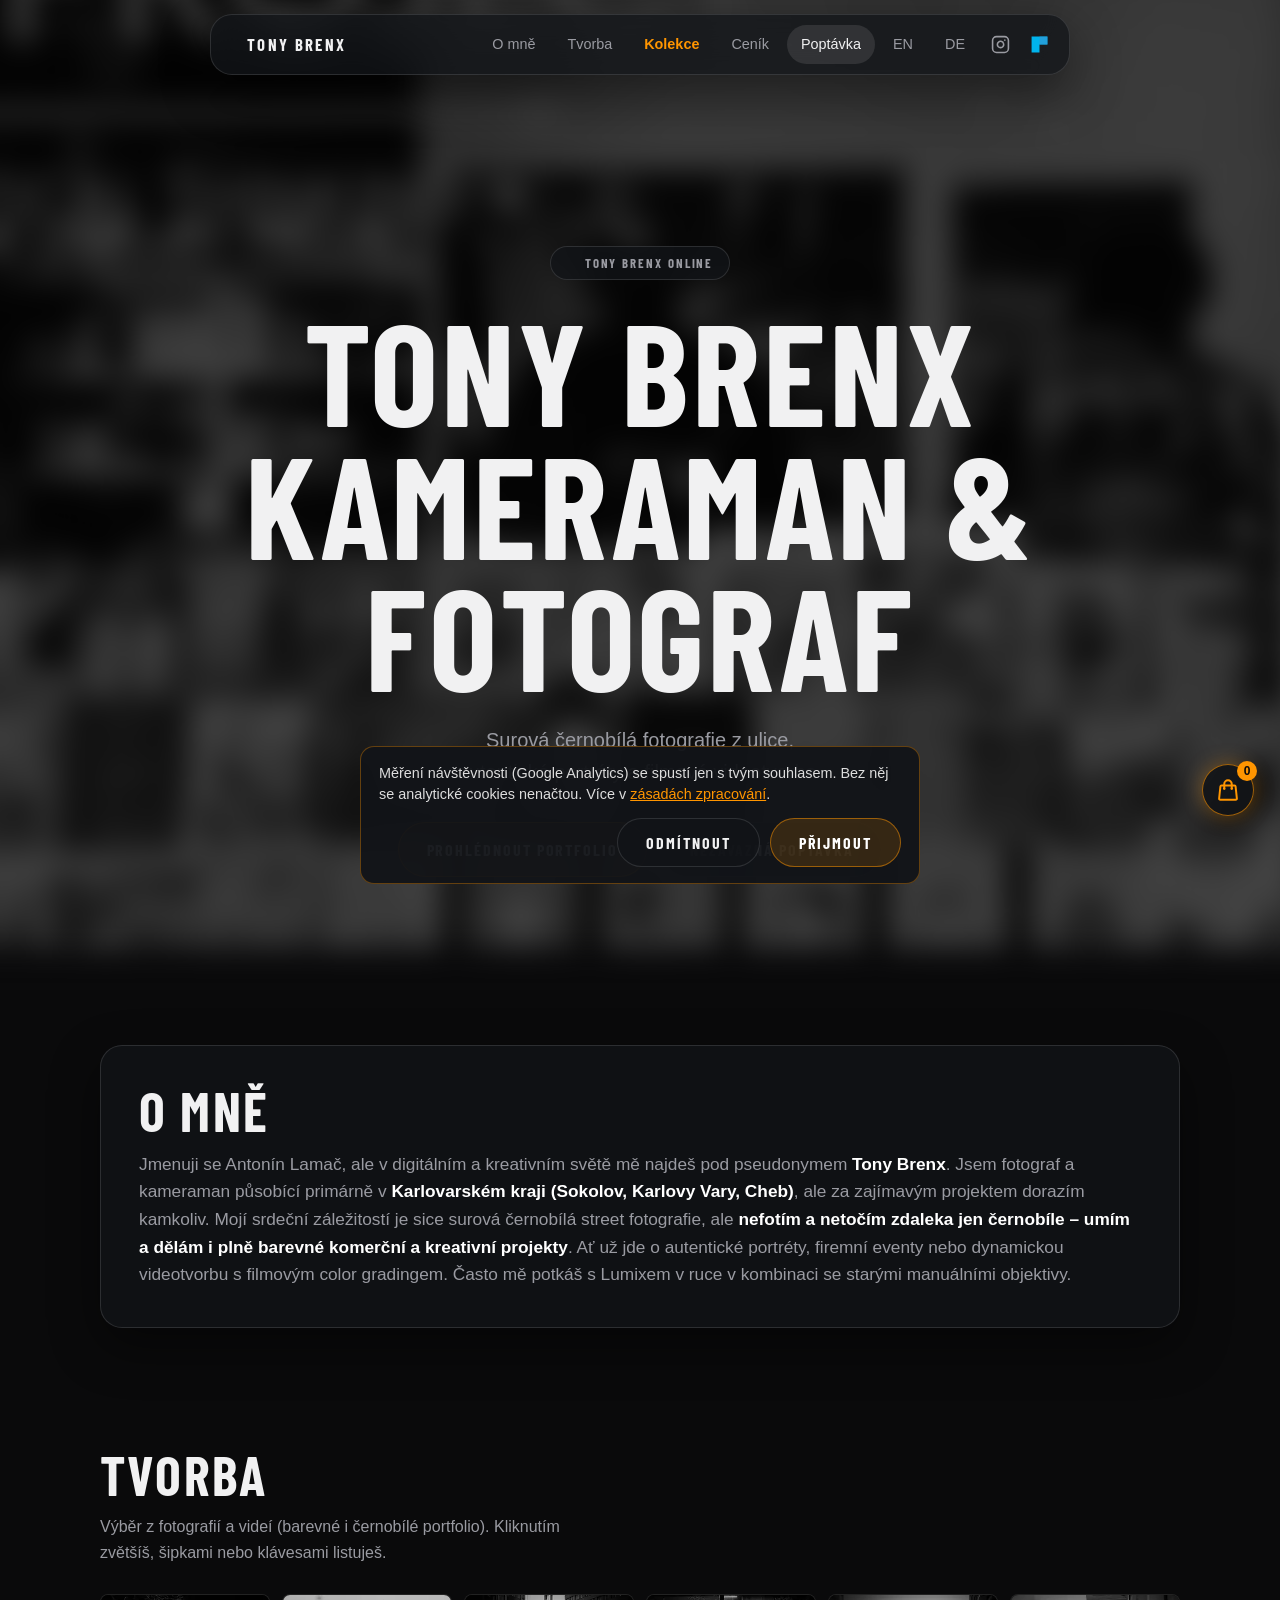
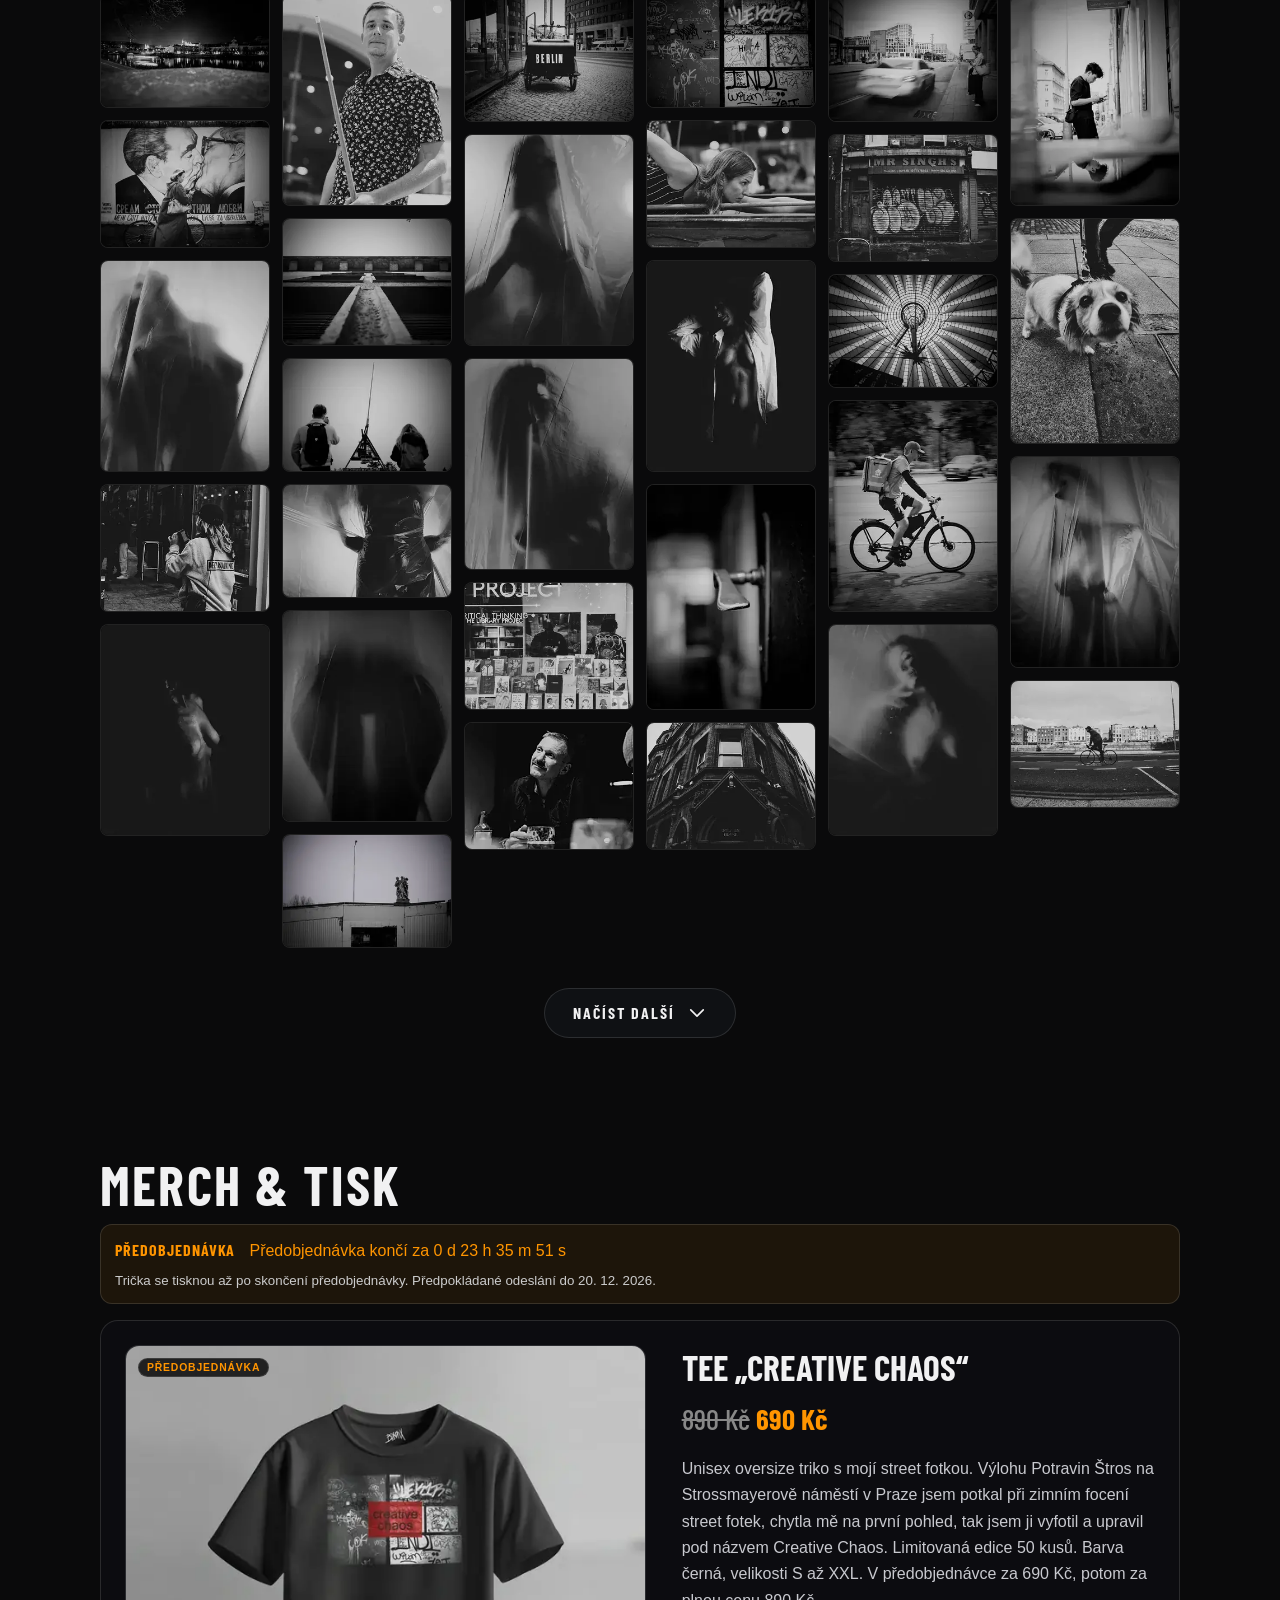
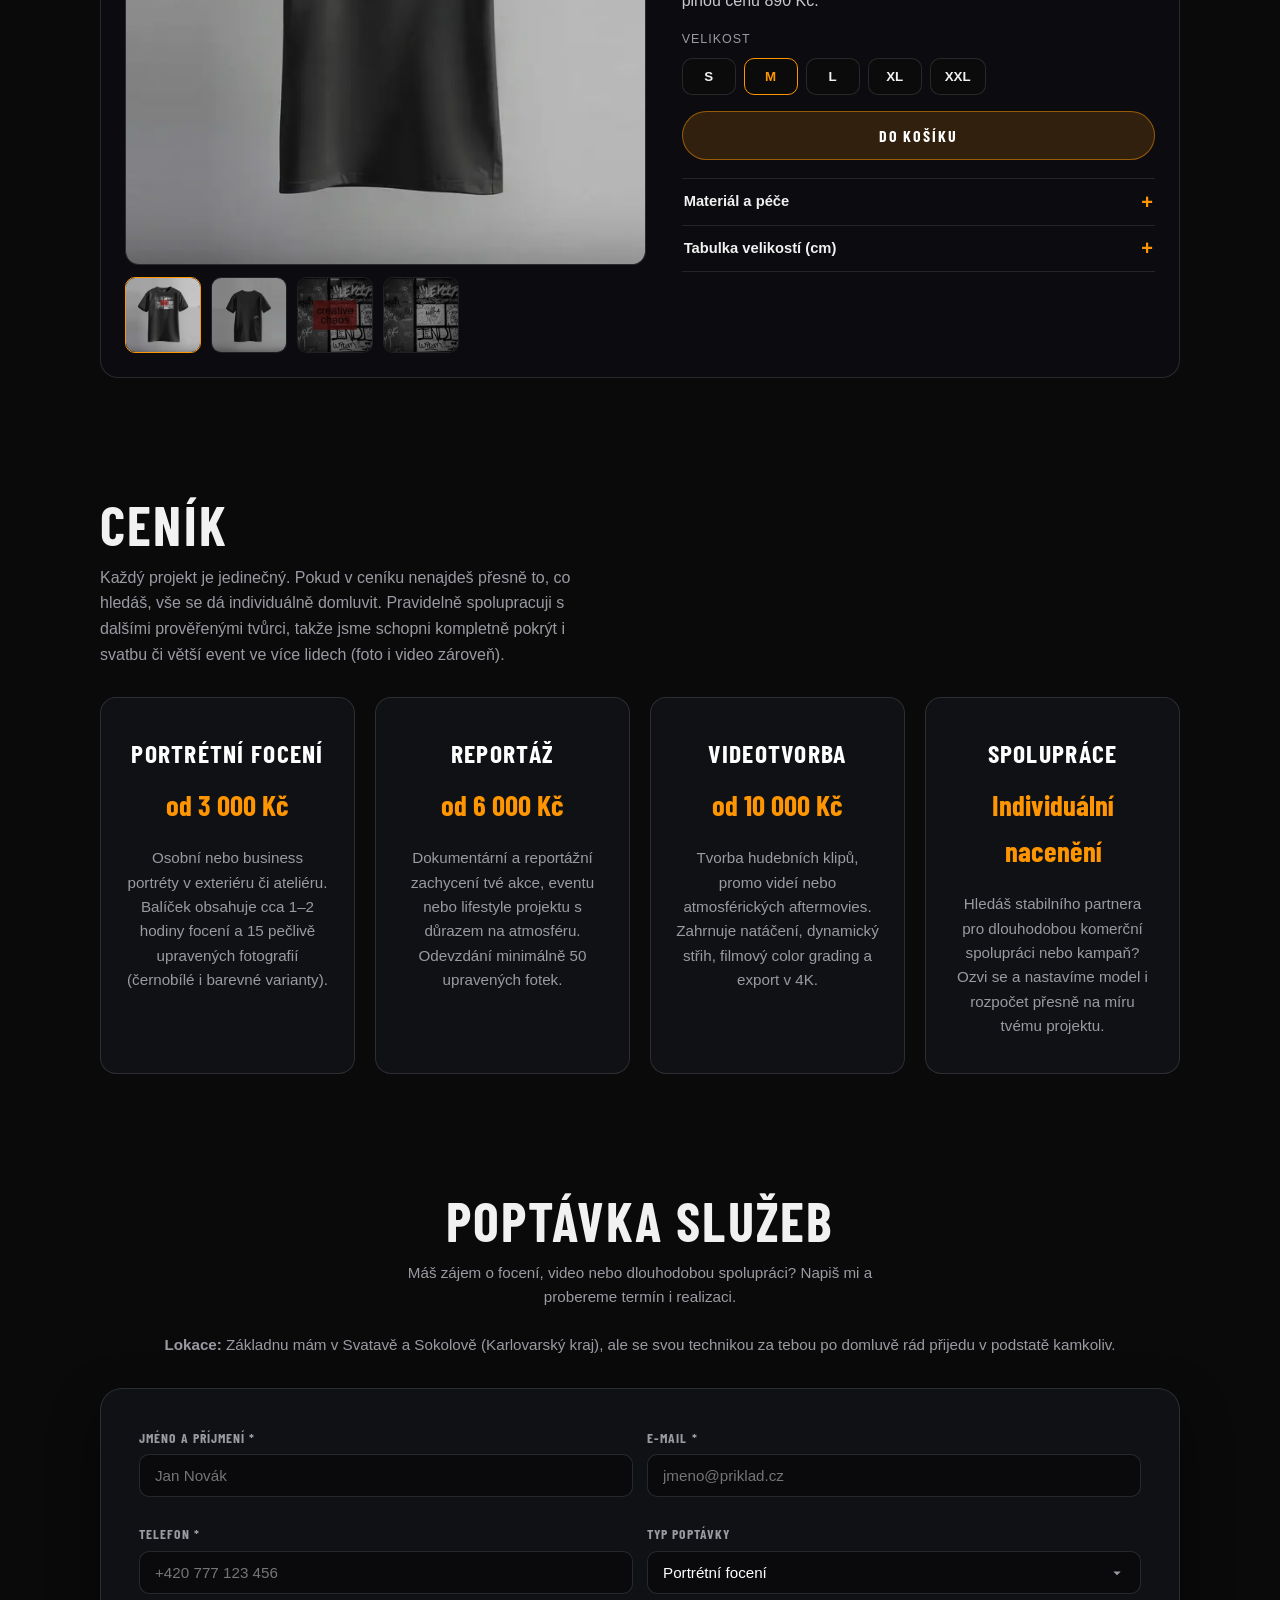
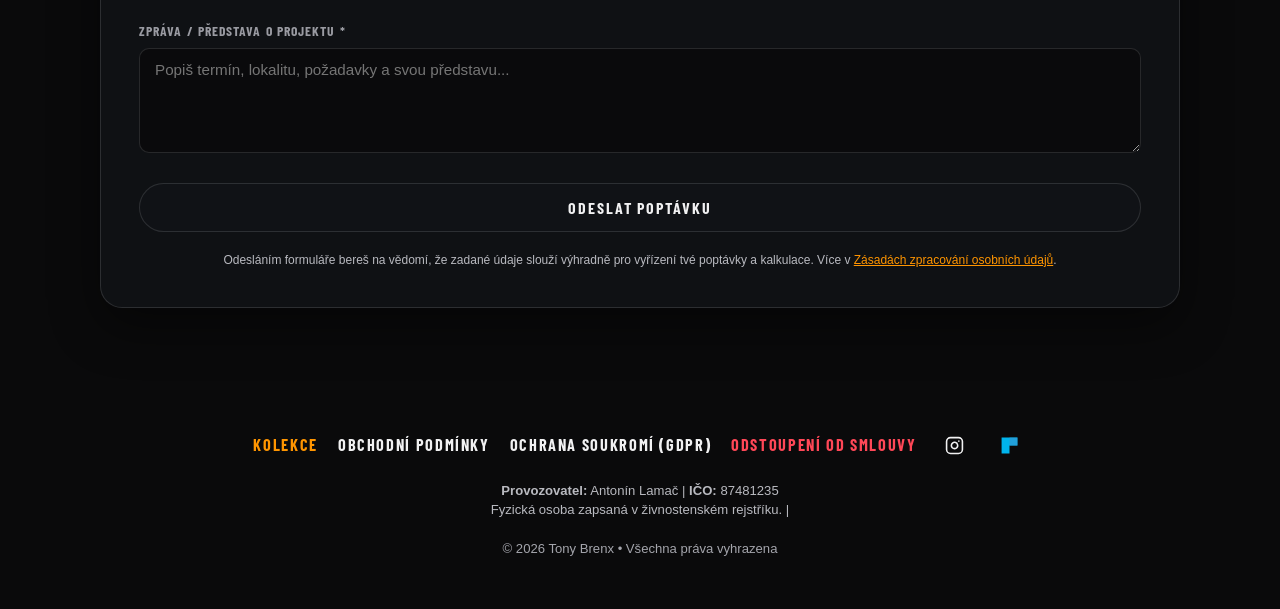
==== commit 95c513ca: "Use the apex domain tonybrenx.cz in canonical, hreflang, Open Graph, schema, sitemap, robots and llm" ====
--- a/index.html
+++ b/index.html
@@ -8,21 +8,21 @@
 <meta name="author" content="Antonín Lamač (Tony Brenx)">
 <meta name="theme-color" content="#0a0a0b">
 <meta name="referrer" content="strict-origin-when-cross-origin">
-<link rel="canonical" href="https://www.tonybrenx.cz/">
+<link rel="canonical" href="https://tonybrenx.cz/">
 <meta property="og:type" content="website">
 <meta property="og:site_name" content="Tony Brenx">
 <meta property="og:title" content="Fotograf & kameraman Karlovarský kraj | Tony Brenx">
 <meta property="og:description" content="Profesionální fotograf a kameraman z Karlovarského kraje. Portréty, reportáže z eventů, street fotografie a dynamická videotvorba. Sokolov, Karlovy Vary, Cheb.">
-<meta property="og:url" content="https://www.tonybrenx.cz/">
-<meta property="og:image" content="https://www.tonybrenx.cz/img-web/og-image.jpg">
+<meta property="og:url" content="https://tonybrenx.cz/">
+<meta property="og:image" content="https://tonybrenx.cz/img-web/og-image.jpg">
 <meta property="og:image:width" content="1200">
 <meta property="og:image:height" content="630">
 <meta property="og:locale" content="cs_CZ">
 <meta name="twitter:card" content="summary_large_image">
-<link rel="alternate" hreflang="cs" href="https://www.tonybrenx.cz/">
-<link rel="alternate" hreflang="en" href="https://www.tonybrenx.cz/en/">
-<link rel="alternate" hreflang="de" href="https://www.tonybrenx.cz/de/">
-<link rel="alternate" hreflang="x-default" href="https://www.tonybrenx.cz/">
+<link rel="alternate" hreflang="cs" href="https://tonybrenx.cz/">
+<link rel="alternate" hreflang="en" href="https://tonybrenx.cz/en/">
+<link rel="alternate" hreflang="de" href="https://tonybrenx.cz/de/">
+<link rel="alternate" hreflang="x-default" href="https://tonybrenx.cz/">
 
 <link rel="icon" href="/favicon.ico" sizes="any">
 <link rel="icon" type="image/svg+xml" href="data:image/svg+xml,<svg xmlns='http://www.w3.org/2000/svg' viewBox='0 0 100 100'><rect width='100' height='100' rx='25' fill='%230a0a0b'/><circle cx='50' cy='50' r='44' stroke='%23ff9500' stroke-width='4' fill='none'/><text x='50%' y='58%' text-anchor='middle' fill='%23f1f1f2' font-family='Arial, sans-serif' font-weight='900' font-size='38' letter-spacing='-1'>TB</text></svg>">
@@ -38,13 +38,13 @@
 {
   "@context": "https://schema.org",
   "@type": "ProfessionalService",
-  "@id": "https://www.tonybrenx.cz/#business",
+  "@id": "https://tonybrenx.cz/#business",
   "name": "Tony Brenx",
   "alternateName": "Antonín Lamač – fotograf a kameraman",
   "inLanguage": "cs",
-  "url": "https://www.tonybrenx.cz/",
-  "image": "https://www.tonybrenx.cz/img-web/og-image.jpg",
-  "logo": "https://www.tonybrenx.cz/apple-touch-icon.png",
+  "url": "https://tonybrenx.cz/",
+  "image": "https://tonybrenx.cz/img-web/og-image.jpg",
+  "logo": "https://tonybrenx.cz/apple-touch-icon.png",
   "description": "Profesionální fotograf a kameraman z Karlovarského kraje. Portréty, reportáže z eventů, street fotografie a dynamická videotvorba.",
   "founder": {
     "@type": "Person",
--- a/style.css
+++ b/style.css
@@ -472,7 +472,7 @@
 .stock-box{margin:2px 0 12px}
 .stock-text{font-size:.8rem;color:#c8c9cf;margin-bottom:5px}
 .stock-bar{height:6px;border-radius:99px;background:rgba(255,255,255,.1);overflow:hidden}
-.stock-bar span{display:block;height:100%;background:#ff9500;border-radius:99px;transition:width .6s ease}
+.stock-bar span{display:block;width:100%;height:100%;background:#ff9500;border-radius:99px;transform-origin:left center;transition:transform .6s ease}
 .btn-buy:disabled,#pm-add-to-cart-btn:disabled{opacity:.5;cursor:not-allowed}
 
 /* Jediný produkt: velký detail přímo na stránce */
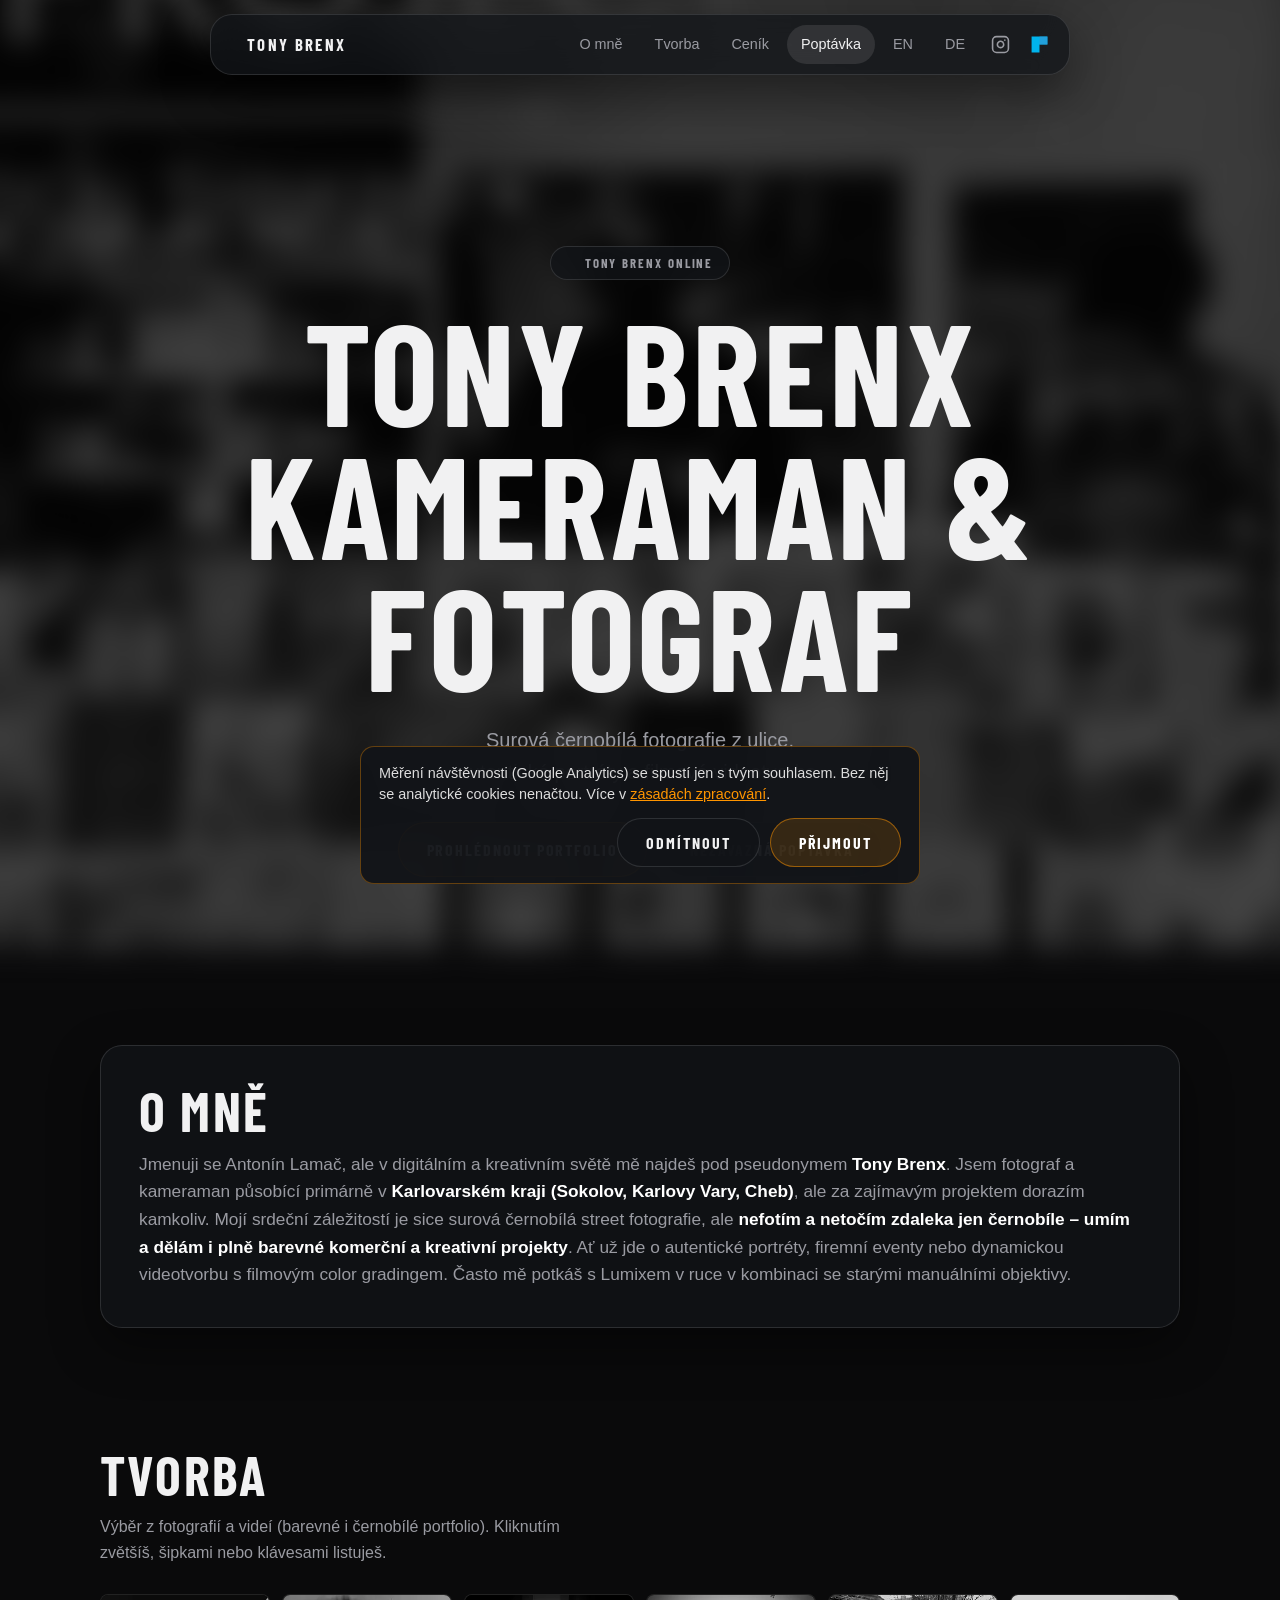
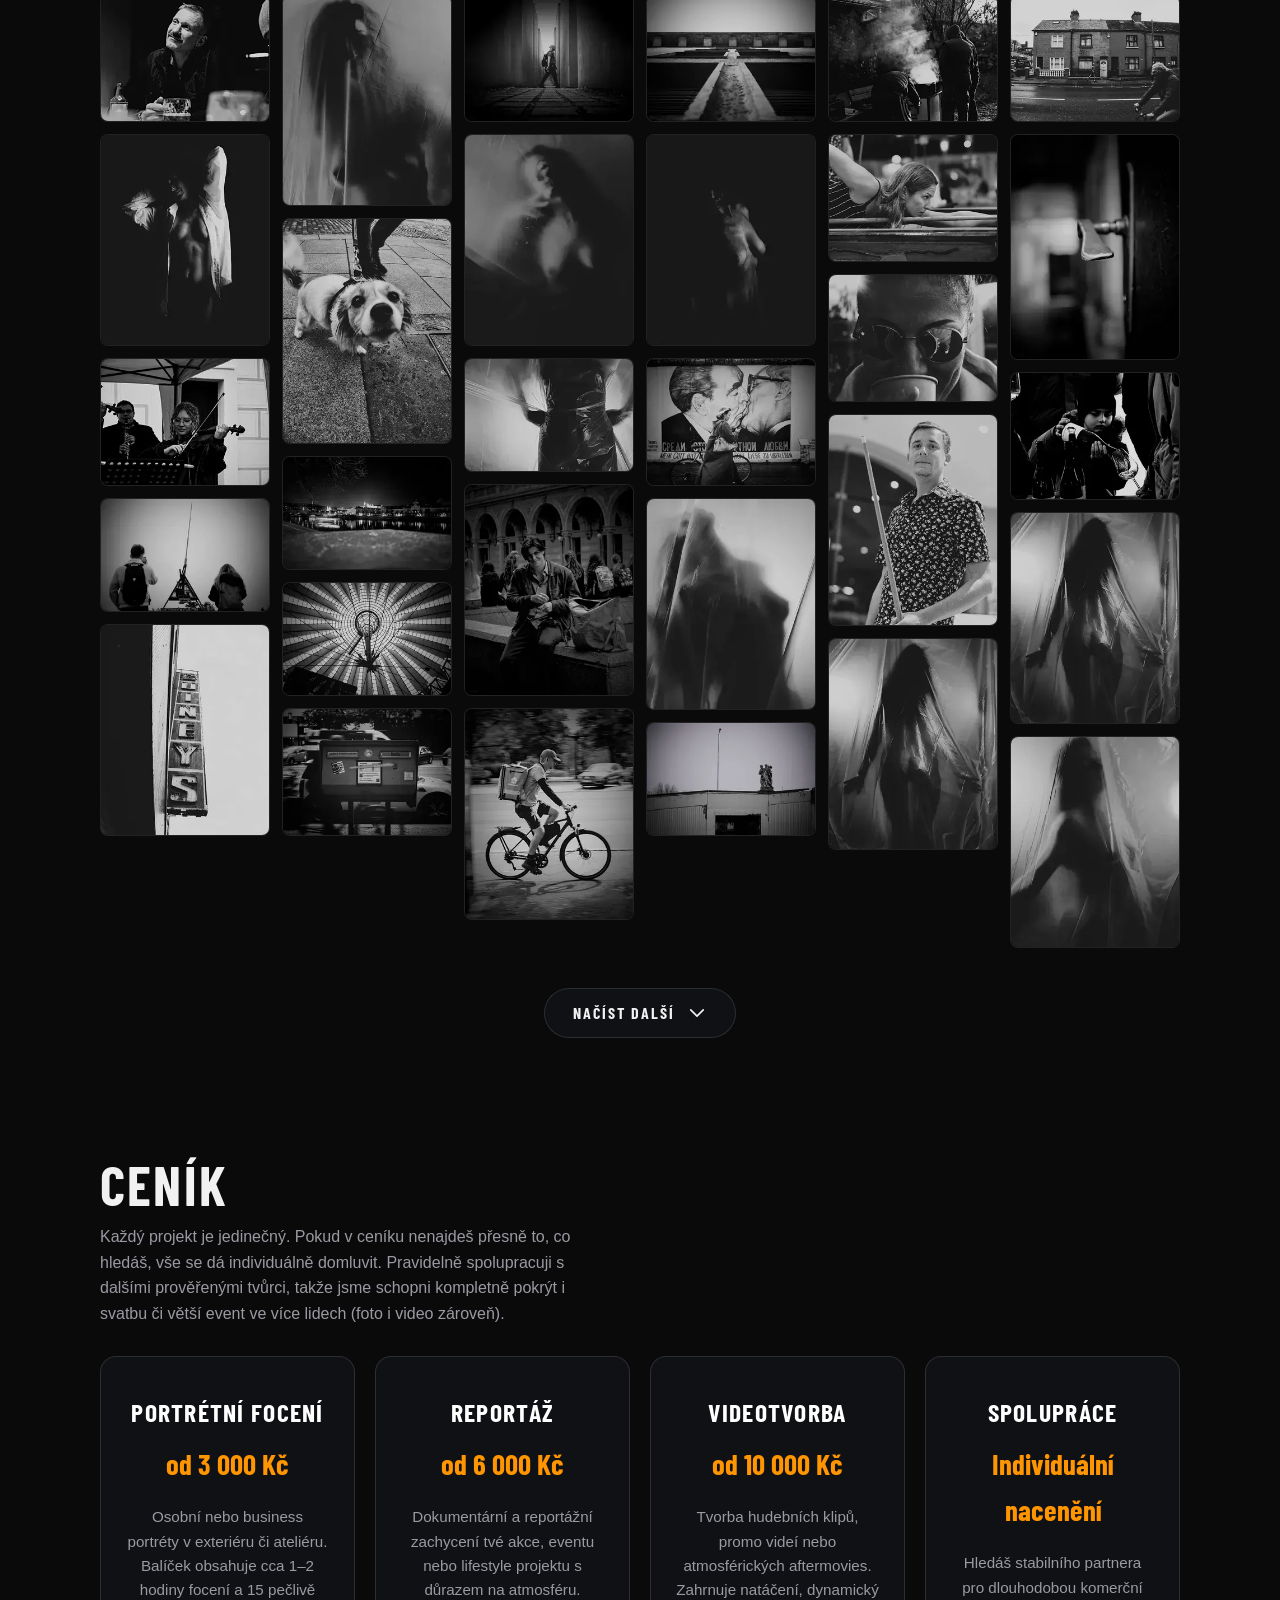
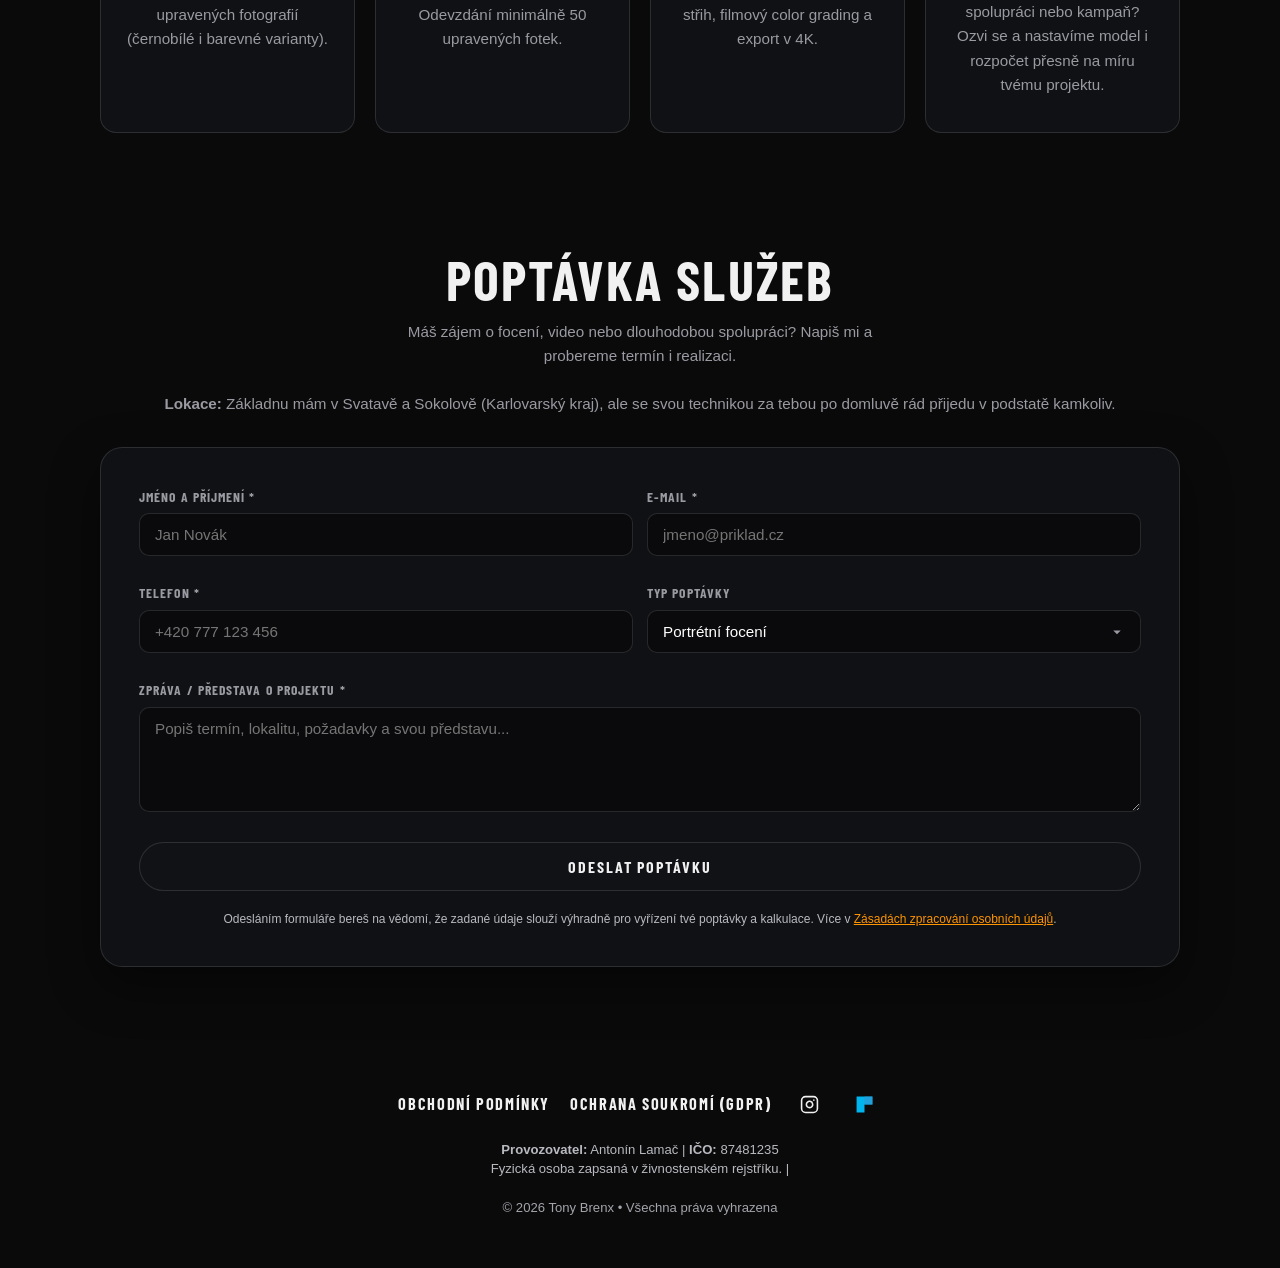
==== commit 5156caa9: "Hide the shop on the Czech page for now (data-shop off) Share page /creative-chaos/ redirects to the" ====
--- a/index.html
+++ b/index.html
@@ -1,5 +1,5 @@
 <!DOCTYPE html>
-<html lang="cs" data-shop="on">
+<html lang="cs" data-shop="off">
 <head>
 <meta charset="utf-8">
 <meta name="viewport" content="width=device-width, initial-scale=1">
--- a/style.css
+++ b/style.css
@@ -505,3 +505,25 @@
 .lb-content{overflow:hidden;cursor:zoom-in;touch-action:pan-y}
 .lb-content.zoomed{cursor:zoom-out;touch-action:none}
 .lb-content img{transition:transform .25s ease;will-change:transform}
+
+/* Potvrzení odeslané objednávky */
+.order-done{text-align:center;padding:10px 4px 4px}
+.order-done-icon{width:68px;height:68px;margin:4px auto 14px;border-radius:50%;background:rgba(46,204,113,.14);border:1px solid rgba(46,204,113,.55);color:#2ecc71;display:flex;align-items:center;justify-content:center;animation:tbPop .45s ease-out}
+.order-done-icon svg{width:36px;height:36px}
+@keyframes tbPop{0%{transform:scale(.6);opacity:0}70%{transform:scale(1.08);opacity:1}100%{transform:scale(1)}}
+@media (prefers-reduced-motion:reduce){.order-done-icon{animation:none}}
+.order-done-title{font-family:"Barlow Condensed","Arial Narrow",sans-serif;text-transform:uppercase;font-size:1.7rem;color:#fff;margin:0 0 14px}
+.order-done-lines{list-style:none;margin:0 0 16px;padding:12px 14px;text-align:left;background:rgba(10,10,11,.6);border:1px solid var(--edge);border-radius:12px;font-size:.92rem;color:#c8c9cf}
+.order-done-lines li{display:flex;justify-content:space-between;gap:12px;padding:4px 0}
+.order-done-total{border-top:1px solid rgba(255,255,255,.1);margin-top:6px;padding-top:8px !important;color:#ff9500;font-weight:700}
+.order-done p{color:#c8c9cf;line-height:1.55;margin:0 0 10px;font-size:.92rem}
+.order-done-note{color:#9a9ba2 !important;font-size:.85rem !important}
+.order-done-close{width:100%;margin-top:6px}
+
+/* Sdílení produktu */
+.pf-head{display:flex;align-items:flex-start;justify-content:space-between;gap:12px}
+.pf-share{flex:0 0 auto;width:40px;height:40px;margin-top:4px;border-radius:50%;border:1px solid var(--edge);background:rgba(10,10,11,.6);color:#f1f1f2;display:flex;align-items:center;justify-content:center;cursor:pointer;transition:border-color .2s,color .2s}
+.pf-share:hover,.pf-share:focus-visible{border-color:#ff9500;color:#ff9500}
+.pf-share svg{width:18px;height:18px}
+.pf-share-msg{min-height:1.2em;margin:-4px 0 6px;font-size:.82rem;color:#2ecc71}
+.product-featured{scroll-margin-top:90px}
